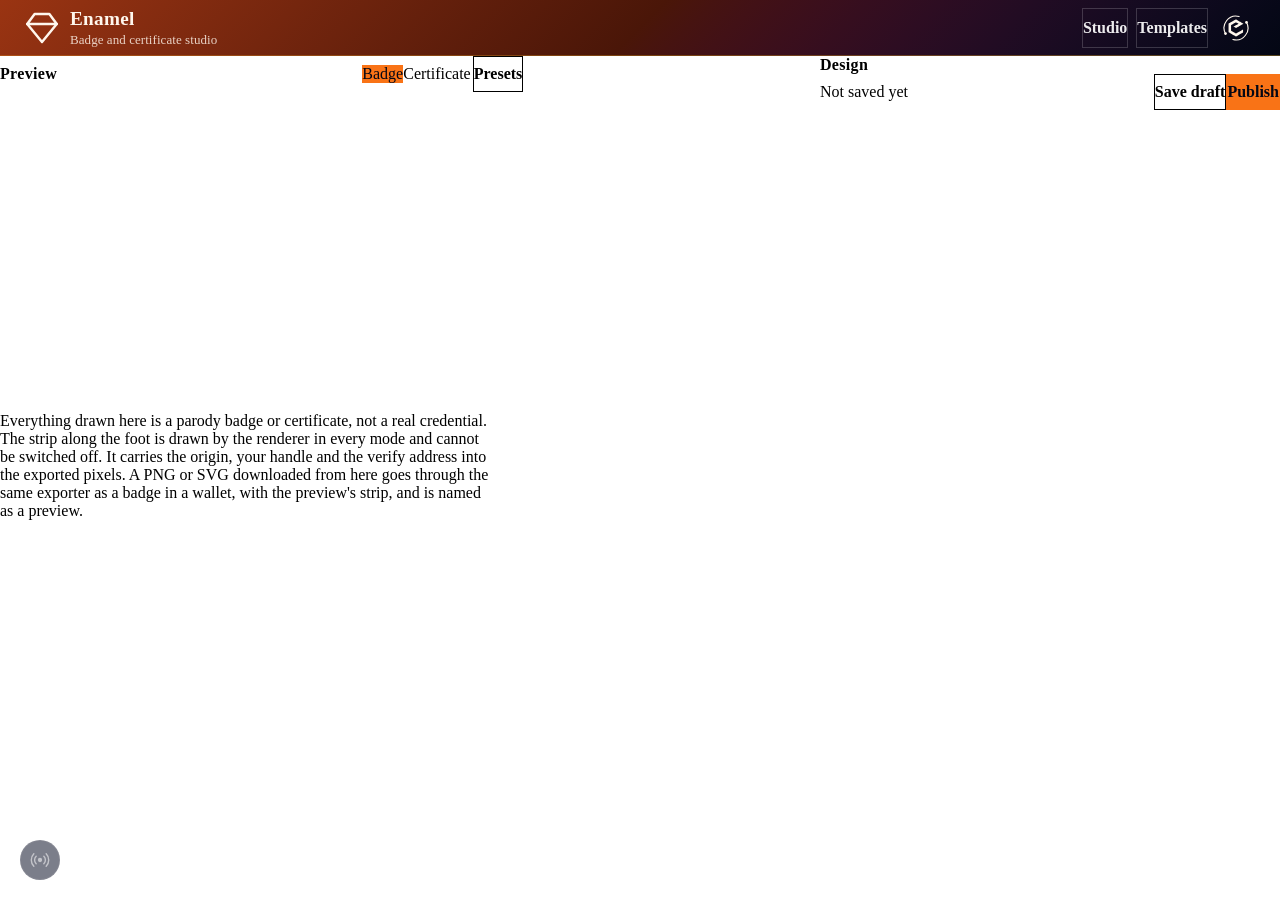
==== index.html @ 54295142 "feat: sign in through the Auth Kit, a public catalogue, PNG and SVG downloads, orientation and form " ====
<!DOCTYPE html>
<html lang="en">
<head>
  <meta charset="UTF-8">
  <meta name="viewport" content="width=device-width, initial-scale=1.0">
  <link rel="icon" type="image/svg+xml" href="/favicon.svg">
  <link rel="icon" type="image/x-icon" href="/favicon.ico" sizes="16x16 32x32 48x48">
  <link rel="apple-touch-icon" sizes="180x180" href="/apple-touch-icon.png">
  <meta name="apple-mobile-web-app-title" content="Enamel">
  <link rel="manifest" href="/site.webmanifest">
  <meta name="neo-mark" content="on">
  <!-- Framed-page guard (CONTRACTS.md C15 A36, which replaced C5.3's buster).
       GitHub Pages sets no response header and a meta CSP cannot carry
       frame-ancestors, so framing cannot be prevented here. This marks the
       document instead. It attempts no navigation, so nothing throws, and
       css/frame.css plus js/frame.js put a notice in place of the page.
       embed.html carries none of this: being framed is its whole purpose. -->
  <script>if (window.top !== window.self) document.documentElement.dataset.framed = 'on';</script>
  <meta http-equiv="Content-Security-Policy" content="default-src 'self'; script-src 'self' 'unsafe-inline' https://esm.sh https://clerk.neorgon.com https://challenges.cloudflare.com https://gc.zgo.at https://static.cloudflareinsights.com; style-src 'self' 'unsafe-inline' https://cdn.neorgon.org https://fonts.googleapis.com; font-src 'self' https://fonts.gstatic.com data:; img-src 'self' data: blob: https: https://*.convex.cloud https://cdn.neorgon.org https://img.clerk.com https://images.credly.com https://neorgon.goatcounter.com; connect-src 'self' https://*.convex.cloud https://clerk.neorgon.com https://accounts.neorgon.com https://challenges.cloudflare.com https://neorgon.goatcounter.com https://cloudflareinsights.com https://fonts.googleapis.com https://fonts.gstatic.com; frame-src 'self' https://challenges.cloudflare.com https://clerk.neorgon.com https://accounts.neorgon.com https://sash.neorgon.com https://enamel.neorgon.com; worker-src 'self' blob:">
  <!-- C8.2. The deployment URL lives in the shipped page, so a mismatch between
       the two sites is a grep rather than a code review. js/convex.js reads it
       and throws on load when it is absent. -->
  <meta name="neo-convex-url" content="https://youthful-oyster-436.convex.cloud">
  <meta name="clerk-publishable-key" content="pk_live_Y2xlcmsubmVvcmdvbi5jb20k">
  <title>Enamel | Badge and certificate studio</title>
  <meta name="description" content="Design a badge or a certificate from a preset, save versions, publish it, and hand it out with claim links that expire">
  <meta property="og:title" content="Enamel: badge and certificate studio">
  <meta property="og:description" content="Design it, version it, publish it, hand it out with a link that expires">
  <meta property="og:type" content="website">
  <meta property="og:url" content="https://enamel.neorgon.com/">
  <meta property="og:site_name" content="Neorgon">
  <meta name="twitter:card" content="summary_large_image">
  <meta name="twitter:title" content="Enamel: badge and certificate studio">
  <meta name="twitter:description" content="Design it, version it, publish it, hand it out with a link that expires">
  <meta name="robots" content="index, follow">
  <link rel="canonical" href="https://enamel.neorgon.com/">
  <meta property="og:locale" content="en_US">
  <meta name="theme-color" content="#040714">
  <meta property="og:image" content="https://enamel.neorgon.com/og-preview.jpg">
  <meta property="og:image:width" content="1200">
  <meta property="og:image:height" content="630">
  <meta property="og:image:alt" content="Enamel">
  <meta name="twitter:image" content="https://enamel.neorgon.com/og-preview.jpg">
  <!-- Fleet design tokens: canonical, do not redeclare locally (PROJECTS.md section 5) -->
  <link rel="stylesheet" href="https://cdn.neorgon.org/v1.0.0/styles/base.css">
  <link rel="stylesheet" href="css/style.css">
  <link rel="stylesheet" href="css/frame.css">
  <link rel="stylesheet" href="css/neorgon-insignia.css">
  <!-- Neorgon Header Kit (vendored; ?header=live swaps CSS to CDN). Keep after style.css, the kit owns the header. -->
  <script>(function(){var m=location.search.match(/[?&]theme=([\w-]+)/)||document.cookie.match(/(?:^|;\s*)neo_theme=([\w-]+)/);if(m&&m[1]!=='default')document.documentElement.dataset.theme=decodeURIComponent(m[1]);})();</script>
  <link rel="stylesheet" href="css/neorgon-header.css">
  <link rel="stylesheet" href="css/neorgon-themes.css">
  <link rel="stylesheet" href="https://cdn.neorgon.org/v1.0.0/header/season.css">
  <script defer src="js/neorgon-header.js"></script>
  <link rel="stylesheet" href="css/neorgon-footer.css">
  <script defer src="js/neorgon-footer.js"></script>
  <!-- Neorgon Auth Kit (vendored; packages/neorgon-ui/sync-auth.sh). Keep after the header and footer kits. -->
  <link rel="stylesheet" href="css/neorgon-auth.css">
  <meta name="beacon-site" content="enamel-site">
  <link rel="stylesheet" href="css/neorgon-beacon.css">
  <script defer src="js/neorgon-beacon.js"></script>
  <meta name="neo-updated" content="updated Sep 2026">
  <script type="application/ld+json">
  {
    "@context": "https://schema.org",
    "@type": "WebApplication",
    "name": "Enamel",
    "description": "A studio for designing parody badges and certificates, versioning them, and issuing them with expiring claim links.",
    "url": "https://enamel.neorgon.com/",
    "applicationCategory": "DesignApplication",
    "operatingSystem": "Any",
    "offers": { "@type": "Offer", "price": "0", "priceCurrency": "USD" },
    "author": { "@type": "Organization", "name": "Neorgon", "url": "https://neorgon.com/" }
  }
  </script>
</head>
<body data-page="studio">

  <a class="skip-link" href="#main">Skip to content</a>

  <header class="header-bar" data-header-mode="app" data-header-skin="ember">
    <div class="header-logo">
      <a href="./" class="header-title-link">
        <img src="https://cdn.neorgon.org/v1.0.0/energon-classic-logo.png" class="header-logo-img" alt="">
        <div class="header-title-wrap">
          <h1>Enamel</h1>
          <div class="header-subtitle">Badge and certificate studio</div>
        </div>
      </a>
    </div>

    <div class="header-right">
      <div class="header-actions">
        <a class="btn btn--ghost btn--sm" href="./" aria-current="page" data-keep-mobile>Studio</a>
        <a class="btn btn--ghost btn--sm" href="templates.html">Templates</a>
      </div>

      <div class="neo-auth" data-neo-auth data-keep-mobile hidden></div>

      <a class="header-home" href="https://neorgon.com/" title="neorgon.com" aria-label="Neorgon home">
        <svg class="nh-hub-icon" viewBox="0 0 24 24" fill="none" xmlns="http://www.w3.org/2000/svg" aria-hidden="true">
          <path d="M12 4.4 18.58 8.2 18.58 15.8 12 19.6 5.42 15.8 5.42 8.2Z" fill="currentColor" stroke="none"/>
          <g class="nh-orbit">
            <path d="M2.47 17.50 A11.0 11.0 0 0 1 14.85 1.37" fill="none" stroke="currentColor" stroke-width="1.05" stroke-linecap="round"/>
            <path d="M21.53 6.50 A11.0 11.0 0 0 1 9.15 22.63" fill="none" stroke="currentColor" stroke-width="1.05" stroke-linecap="round"/>
            <circle cx="21.71" cy="6.84" r="1.25" fill="currentColor"/>
            <circle cx="2.29" cy="17.16" r="1.25" fill="currentColor"/>
          </g>
        </svg>
      </a>
    </div>
  </header>

  <main id="main">
    <div class="studio">

      <section class="studio__stage" aria-labelledby="preview-title">
        <div class="stage-head">
          <h2 class="section__title" id="preview-title">Preview</h2>
          <div class="toolbar">
            <div class="segmented" role="group" aria-label="What to design">
              <button type="button" class="segmented__btn is-on" data-kind="badge" aria-pressed="true">Badge</button>
              <button type="button" class="segmented__btn" data-kind="certificate" aria-pressed="false">Certificate</button>
            </div>
            <button type="button" class="btn btn--secondary btn--sm" id="presetBtn">Presets</button>
            <button type="button" class="btn btn--ghost btn--sm" id="randomBtn" title="A different design, drawn from the catalogue">Randomize</button>
            <button type="button" class="btn btn--ghost btn--sm" id="exportPngBtn" title="The preview as a PNG, provenance strip included">Download PNG</button>
            <button type="button" class="btn btn--ghost btn--sm" id="exportSvgBtn" title="The preview as an SVG with the fonts inlined, provenance strip included">Download SVG</button>
          </div>
        </div>

        <div class="preview-stage" id="previewStage">
          <div class="preview-frame" id="preview"></div>
        </div>

        <!-- Stays on the page as long as the preview does: the drawn provenance
             strip says "parody" in the pixels, this says it in the page. -->
        <p class="preview-parody" id="parodyNote">
          Everything drawn here is a parody badge or certificate, not a real credential.
        </p>

        <p class="preview-note">
          The strip along the foot is drawn by the renderer in every mode and cannot be
          switched off. It carries the origin, your handle and the verify address into
          the exported pixels. A PNG or SVG downloaded from here goes through the same
          exporter as a badge in a wallet, with the preview's strip, and is named as a
          preview.
        </p>

        <div class="warn-list" id="warnings" role="status" aria-live="polite"></div>
      </section>

      <section class="studio__panel" aria-labelledby="editor-title">
        <h2 class="section__title" id="editor-title">Design</h2>

        <div class="save-bar" id="saveBar">
          <div class="save-bar__state" id="saveState" role="status" aria-live="polite">Not saved yet</div>
          <div class="toolbar">
            <button type="button" class="btn btn--ghost btn--sm" id="resetBtn" title="Forget the draft held in this browser and start from the default preset">Start over</button>
            <button type="button" class="btn btn--secondary btn--sm" id="saveDraftBtn">Save draft</button>
            <button type="button" class="btn btn--primary btn--sm" id="publishBtn">Publish</button>
          </div>
          <!-- Shown to a signed-out visitor once the session is known, and named by
               aria-describedby on the two disabled controls above (js/studio.js). -->
          <p class="save-bar__signin" id="signInNotice" hidden>
            <span>Sign in to save this design to Sash and publish it.</span>
            <button type="button" class="btn btn--ghost btn--sm" id="signInBtn">Sign in</button>
          </p>
        </div>

        <div class="notice notice--warn" id="handleNotice" hidden>
          <p>
            Publishing needs a handle: it is the issuing handle printed on every badge you
            make. Pick one on
            <a href="https://sash.neorgon.com/" target="_blank" rel="noopener">sash.neorgon.com</a>,
            then come back.
          </p>
        </div>

        <div class="notice notice--error" id="blockNotice" hidden>
          <h3 id="blockTitle">That name belongs to a real issuer</h3>
          <p id="blockMessage"></p>
          <p class="notice__aside">
            The check reads the name, the description, the criteria and the words drawn on
            the artefact: the arcs, the ribbon and every line of a certificate. Enamel makes
            parody credentials, and a parody that names a real body as the issuer of a
            credential is not a parody any more. Rename it and publish again.
          </p>
        </div>

        <div id="editorRoot" class="editor"></div>
      </section>

    </div>
  </main>

  <div class="modal" id="presetModal" hidden>
    <div class="modal__backdrop" data-modal-close tabindex="-1" aria-hidden="true"></div>
    <div class="modal__dialog modal__dialog--wide" role="dialog" aria-modal="true" aria-labelledby="presetModalTitle" tabindex="-1">
      <header class="modal__header">
        <h2 id="presetModalTitle">Start from a preset</h2>
        <button type="button" class="btn btn--ghost btn--icon" data-modal-close aria-label="Close dialog">
          <svg width="20" height="20" viewBox="0 0 24 24" fill="none" stroke="currentColor" stroke-width="2" aria-hidden="true"><path d="M18 6L6 18M6 6l12 12"/></svg>
        </button>
      </header>
      <div class="modal__body">
        <p class="section__lead">Every one of these is a finished design. Pick the nearest and change the words.</p>
        <div class="preset-grid" id="presetGrid"></div>
      </div>
    </div>
  </div>

  <div class="modal" id="publishModal" hidden>
    <div class="modal__backdrop" data-modal-close tabindex="-1" aria-hidden="true"></div>
    <div class="modal__dialog" role="dialog" aria-modal="true" aria-labelledby="publishModalTitle" tabindex="-1">
      <header class="modal__header">
        <h2 id="publishModalTitle">Publish this version</h2>
        <button type="button" class="btn btn--ghost btn--icon" data-modal-close aria-label="Close dialog">
          <svg width="20" height="20" viewBox="0 0 24 24" fill="none" stroke="currentColor" stroke-width="2" aria-hidden="true"><path d="M18 6L6 18M6 6l12 12"/></svg>
        </button>
      </header>
      <div class="modal__body">
        <p class="section__lead">
          A published version is frozen. Every badge claimed from it keeps the design it
          was issued with, whatever you change afterwards.
        </p>
        <label class="fld">
          <span class="fld__label">What changed</span>
          <textarea class="fld__input fld__area" id="changelogInput" rows="3" maxlength="600" placeholder="First cut"></textarea>
        </label>
        <p class="fld__hint" id="publishHint"></p>
      </div>
      <footer class="modal__footer">
        <button type="button" class="btn btn--ghost" data-modal-close>Cancel</button>
        <button type="button" class="btn btn--primary" id="publishConfirm">Publish</button>
      </footer>
    </div>
  </div>

  <footer class="neo-footer" data-footer-mode="app">
    Parody badges and certificates, drawn in your browser. Templates and versions are stored on Sash.
  </footer>

  <script type="module" src="js/app.js"></script>
</body>
</html>
---- css/style.css ----
/* ── Reset & base ──────────────────────────────────────────── */
*, *::before, *::after { margin: 0; padding: 0; box-sizing: border-box; }

/*
 * ── Design tokens ─────────────────────────────────────────────
 *
 * Canonical tokens (colors, font, type scale, spacing, radii) come from the CDN:
 *   https://cdn.neorgon.org/v1.0.0/styles/base.css   (linked in index.html)
 * Do NOT redeclare them here: a local copy is how the fleet drifted. The block
 * below holds only what base.css does not define, plus the per-site accent.
 *
 * Motion: base.css still ships --ease-snap (bounce) for legacy sites, but it is
 * deprecated for new work (impeccable law: ease-out exponential, no bounce).
 * Use --ease-out below.
 */

:root {
  /* Per-site identity: set to this site's hub card accent (PROJECTS.md section 4) */
  --accent: #f97316;
  /* base.css pairs every --accent with a brighter hover; the pair has to move together */
  --accent-bright: #fb923c;
  --neo-auth-accent: #c2410c; /* Orange-700: the Auth Kit paints white on this, 5.18:1; on the site accent it would be 2.80:1 */
  /* Text on an accent-filled control. White on this orange measures 2.8:1
     and fails AA; the fleet ground measures 7.2:1 on --accent and 8.9:1 on
     --accent-bright (WCAG relative luminance, measured 2026-09-14). */
  --accent-ink: #040714;

  /* Site extras base.css does not define */
  --surface-toast: #1a1730;
  --danger: #e11d48;
  --danger-hover: #f43f5e;
  --ease-out: cubic-bezier(0.22, 1, 0.36, 1);
  --control-height: 44px;
  --control-height-sm: 36px;
  --shadow-card: 0 12px 28px rgba(15, 23, 42, 0.5);
  --shadow-modal: 0 24px 48px rgba(2, 6, 23, 0.58);
  --z-sticky-header: 200;
  --z-modal: 400;
  --z-toast: 500;
}

/* Author display values (e.g. .section/.stack flex) would otherwise defeat the
   hidden attribute, so restore its authority once, globally. */
[hidden] { display: none !important; }

html { height: 100%; }
body {
  font-family: var(--font);
  background: var(--bg);
  min-height: 100%;
  color: var(--text-primary);
  display: flex; flex-direction: column;
}

body.modal-open {
  overflow: hidden;
}

main#main {
  flex: 1;
  display: flex;
  flex-direction: column;
  min-height: 0;
  width: 100%;
}

/* ── Layout ────────────────────────────────────────────────── */
/*
 * GOTCHA: body { display:flex; flex-direction:column } + margin: 0 auto
 * on a child collapses its width, so always pair with width: 100%.
 *
 * GOTCHA: External images (YouTube ggpht, Gravatar, etc.) may block loading
 * when the Referer header points to localhost or an unknown origin. Fix:
 * 1. Add <meta name="referrer" content="no-referrer"> in <head> (global)
 * 2. Or add referrerpolicy="no-referrer" on each <img> tag
 */
.container {
  max-width: 900px;
  width: 100%;
  margin: 0 auto;
  padding: var(--space-6);
  flex: 1;
}

/* ── Side-rail shell (opt-in) ──────────────────────────────────
 * A desktop window is far wider than a comfortable line of text, so a single
 * centred column leaves two large empty gutters and still runs the prose to
 * 100+ characters. This puts the section nav in the left gutter and narrows
 * the reading column, without changing .container for sites that do not use it.
 *
 *   <div class="shell">
 *     <nav class="shell__rail" aria-label="Section"> … </nav>
 *     <div class="shell__main"> … </div>
 *   </div>
 *
 * Below 940px it collapses to one column and the rail becomes a scrollable
 * row, so the same markup works on a phone with no JavaScript involved. From
 * 1240px up, the spare width goes to the right margin only, so the reading
 * column walks onto the page's centre line instead of sitting right of it.
 */
.shell {
  width: 100%;
  max-width: 1240px;
  margin: 0 auto;
  padding: var(--space-6) var(--space-6) 64px;
  display: grid;
  grid-template-columns: minmax(0, 1fr);
  gap: var(--space-6);
  align-content: start;
  flex: 1;
}
/* A 1fr track is minmax(auto, 1fr): a wide child (a board, a table, a long
   code line) sets min-content and stretches the column past the viewport. */
.shell > * { min-width: 0; }

.shell__rail {
  display: flex;
  gap: var(--space-1);
  padding: 4px;
  background: var(--surface-1);
  border: 1px solid var(--border);
  border-radius: var(--radius);
  overflow-x: auto;
  scrollbar-width: none;
}
.shell__rail::-webkit-scrollbar { display: none; }

@media (min-width: 940px) {
  .shell {
    grid-template-columns: 208px minmax(0, 1fr);
    gap: var(--space-8);
    padding: var(--space-8) var(--space-8) 80px;
  }
  .shell__rail {
    position: sticky;
    top: 76px;          /* clears the app-mode header */
    flex-direction: column;
    align-items: stretch;
    gap: 2px;
    padding: var(--space-2);
    overflow: visible;
    align-self: start;
  }
}

/* The rail sits in the left gutter, but with only two tracks it does not stay
   there: the rail plus its gap add to main's left side and nothing balances
   them on the right, so main sits half that distance right of the page's centre
   line (120px at a 208px rail). A column that far off centre reads as a
   misalignment rather than as a nav beside it.
   The correction is to stop splitting the spare width between both margins and
   spend all of it on the right. Main then walks back onto the centre line as the
   window grows, reaching it at 1240 + 208 + 32 = 1480px, and it costs main no
   width at any point on the way: the shell widens, main does not move relative
   to the rail. Below 1240px the shell already fills the viewport, so there is no
   spare width to spend and any correction would come straight out of the
   reading column. That trade is not worth making. */
@media (min-width: 1240px) {
  .shell {
    --shell-nudge: calc(208px + var(--space-8));
    max-width: calc(1240px + var(--shell-nudge));
    padding-right: clamp(
      var(--space-8),
      calc(var(--space-8) + 100vw - 1240px),
      calc(var(--space-8) + var(--shell-nudge))
    );
  }
}

/* Vertical rhythm: use inside .container or nested regions */
.stack {
  display: flex;
  flex-direction: column;
  gap: var(--space-6);
}
.stack--tight { gap: var(--space-4); }
/* Major sections need a real break. At 32px a heading sits almost on top of
   the block above it and the page reads as one undifferentiated column. */
.stack--loose { gap: 56px; }

/* Page section: title row + body (replaces “card everything” for grouping) */
.section {
  display: flex;
  flex-direction: column;
  gap: var(--space-6);
}
.section__header {
  display: flex;
  flex-wrap: wrap;
  align-items: flex-end;
  justify-content: space-between;
  gap: var(--space-4);
}
.section__titles {
  display: flex;
  flex-direction: column;
  gap: var(--space-1);
  min-width: 0;
}
.section__title {
  font-size: var(--text-xl);
  font-weight: 600;
  letter-spacing: 0.02em;
  color: var(--text-primary);
}
.section__lead {
  font-size: var(--text-sm);
  color: var(--text-muted);
  line-height: 1.6;
  max-width: 64ch;   /* 65-75 characters is the readable measure */
}
.section__lead code {
  font-family: ui-monospace, SFMono-Regular, Menlo, Monaco, Consolas, "Liberation Mono", monospace;
  font-size: 0.92em;
  color: var(--text-secondary);
}
.stack > .card { margin-bottom: 0; }
.toolbar {
  display: flex;
  flex-wrap: wrap;
  align-items: center;
  gap: var(--space-2);
}

/* ── Header ────────────────────────────────────────────────────
 * Owned by the Neorgon Header Kit (css/neorgon-header.css, canonical
 * source: packages/neorgon-ui/header/). Do NOT style .header-bar,
 * .header-logo*, .header-title-link, .header-subtitle, .header-right,
 * .header-actions, or .header-home here. Sign-in is the Neorgon Auth Kit
 * (css/neorgon-auth.css): never style .neo-auth or .auth-* here either.
 */
nav {
  display: flex;
  align-items: center;
  gap: var(--space-2);
}

/* ── Buttons (canonical) ─────────────────────────────────────
 * Use .btn + a variant. Alias: .nav-link = toolbar ghost.
 */
.btn {
  display: inline-flex;
  align-items: center;
  justify-content: center;
  gap: var(--space-2);
  min-height: var(--control-height);
  padding: 0 var(--space-4);
  border-radius: var(--radius-sm);
  font-family: inherit;
  font-size: var(--text-sm);
  font-weight: 600;
  line-height: 1.2;
  text-decoration: none;
  cursor: pointer;
  border: 1px solid transparent;
  background: transparent;
  color: var(--text-primary);
  transition:
    background-color var(--dur),
    color var(--dur),
    border-color var(--dur),
    box-shadow var(--dur),
    transform var(--dur-fast);
  -webkit-tap-highlight-color: transparent;
}
.btn:disabled,
.btn[aria-disabled="true"] {
  opacity: 0.45;
  cursor: not-allowed;
  pointer-events: none;
}
.btn--sm {
  min-height: var(--control-height-sm);
  padding: 0 var(--space-3);
  font-size: var(--text-xs);
}
.btn--block { width: 100%; }
.btn--icon {
  min-width: var(--control-height);
  padding: 0;
}
.btn--primary {
  background: var(--accent);
  color: var(--accent-ink);
  border-color: transparent;
}
.btn--primary:hover { background: var(--accent-bright); }
.btn--secondary {
  background: var(--surface-2);
  color: var(--text-primary);
  border-color: var(--border-strong);
}
.btn--secondary:hover {
  background: rgba(255, 255, 255, 0.1);
}
.btn--ghost {
  background: transparent;
  color: rgba(255,255,255,0.92);
  border-color: rgba(255,255,255,0.18);
}
.btn--ghost:hover {
  background: rgba(255,255,255,0.1);
  color: #fff;
}
.btn--danger {
  background: var(--danger);
  color: #fff;
  border-color: transparent;
}
.btn--danger:hover { background: var(--danger-hover); }

/* Toolbar ghost (header nav): same as .btn.btn--ghost.btn--sm */
.nav-link {
  display: inline-flex;
  align-items: center;
  justify-content: center;
  min-height: var(--control-height);
  padding: 0 var(--space-3);
  border: 1px solid rgba(255,255,255,0.18);
  border-radius: var(--radius-sm);
  background: transparent;
  color: rgba(255,255,255,0.92);
  cursor: pointer;
  font-family: inherit;
  font-size: var(--text-sm);
  font-weight: 600;
  transition: background-color var(--dur), color var(--dur), border-color var(--dur);
}
.nav-link:hover {
  background: rgba(255,255,255,0.1);
  color: #fff;
}

/* ── Modal (blocking overlay) ──────────────────────────────── */
.modal[hidden] {
  display: none !important;
}
.modal {
  position: fixed;
  inset: 0;
  z-index: var(--z-modal);
  display: flex;
  align-items: center;
  justify-content: center;
  padding: var(--space-4);
}
.modal__backdrop {
  position: absolute;
  inset: 0;
  background: rgba(2, 4, 12, 0.85);
  -webkit-backdrop-filter: blur(10px); /* Safari still needs the prefix */
  backdrop-filter: blur(10px);
}
.modal__dialog {
  position: relative;
  z-index: 1;
  display: flex;
  flex-direction: column;
  width: min(100%, 520px);
  max-height: min(90vh, 680px);
  overflow: hidden;
  background: var(--surface-1);
  border: 1px solid var(--border-strong);
  border-radius: var(--radius-lg);
  box-shadow: var(--shadow-modal);
}
/* For modals holding option grids or editors: narrow dialogs cramp them */
.modal__dialog--wide {
  width: min(100%, 760px);
}
.modal__header {
  display: flex;
  align-items: center;
  justify-content: space-between;
  gap: var(--space-4);
  padding: var(--space-4) var(--space-6);
  border-bottom: 1px solid var(--border-subtle);
}
.modal__header h2 {
  font-size: var(--text-lg);
  font-weight: 600;
  color: var(--text-primary);
}
.modal__body {
  padding: var(--space-6);
  overflow: auto;
  font-size: var(--text-sm);
  color: var(--text-secondary);
  line-height: 1.55;
}
.modal__body code {
  font-family: ui-monospace, SFMono-Regular, Menlo, Monaco, Consolas, "Liberation Mono", monospace;
  font-size: 0.9em;
  color: var(--text-primary);
}
.modal__footer {
  display: flex;
  flex-wrap: wrap;
  justify-content: flex-end;
  gap: var(--space-2);
  padding: var(--space-4) var(--space-6);
  border-top: 1px solid var(--border-subtle);
}

/* ── Card ──────────────────────────────────────────────────── */
/*
 * GOTCHA: backdrop-filter creates a stacking context, so dropdowns inside
 * a card can be clipped by a later card's stacking context. Fix by adding
 * position: relative; z-index: 10 to the card that owns the open dropdown.
 *
 * Default: static surface (no hover lift, avoids generic “dashboard demo”).
 * Use .card--interactive for raised hover + entrance motion.
 *
 * GOTCHA: a <button> or <a> used AS a card does not inherit body text color,
 * buttons default to canvas text (near-black), rendering invisible on the dark
 * bg. When a card is an interactive element, set color: var(--text-primary)
 * and font-family: var(--font) explicitly on it.
 */
.card {
  background: var(--surface-1);
  border: 1px solid var(--border);
  border-radius: var(--radius-lg);
  padding: var(--space-6);
  margin-bottom: var(--space-6);
  backdrop-filter: blur(10px);
  transition: border-color var(--dur), box-shadow var(--dur);
}
.card:hover {
  border-color: var(--border-strong);
  box-shadow: 0 8px 20px rgba(15, 23, 42, 0.45);
}
.card--interactive {
  transition:
    transform var(--dur) ease-out,
    box-shadow var(--dur) ease-out,
    border-color var(--dur);
  animation: fadeIn 0.35s ease-out both;
}
.card--interactive:hover {
  transform: translateY(-3px);
  box-shadow: var(--shadow-card);
  border-color: var(--border-strong);
}
.card--enter {
  animation: fadeIn 0.35s ease-out both;
}
.card--flat:hover {
  box-shadow: none;
}
/* Card with an action row, in an equal-height grid: pin the toolbar to the
   bottom so buttons align across cards whose text wraps differently. */
.card--actions {
  display: flex;
  flex-direction: column;
}
.card--actions > .toolbar:last-child {
  margin-top: auto;
}

/* ── Button press feedback ─────────────────────────────────── */
button:active,
.btn:active,
.nav-link:active {
  transform: scale(0.98);
  transition-duration: var(--dur-fast);
}

@keyframes fadeIn {
  from { opacity: 0; transform: translateY(6px); }
  to   { opacity: 1; transform: translateY(0); }
}

/* ── Skeleton loading ──────────────────────────────────────── */
@keyframes shimmer { to { background-position: -200% 0; } }
.skeleton {
  background: linear-gradient(90deg, var(--surface-1) 25%, var(--surface-2) 50%, var(--surface-1) 75%);
  background-size: 200% 100%;
  animation: shimmer 1.5s ease-in-out infinite;
  border-radius: var(--radius);
}

/* ── Toast ─────────────────────────────────────────────────── */
.toast {
  position: fixed;
  bottom: var(--space-6);
  right: var(--space-6);
  z-index: var(--z-toast);
  max-width: min(360px, calc(100vw - var(--space-8)));
  background: var(--surface-toast);
  border: 1px solid var(--border);
  border-radius: var(--radius);
  padding: var(--space-3) var(--space-4);
  font-size: var(--text-sm);
  color: var(--text-primary);
  box-shadow: var(--shadow-card);
  pointer-events: none;
  transform: translateY(8px);
  opacity: 0;
  transition: opacity 0.2s ease-out, transform 0.2s ease-out;
}
.toast.visible {
  opacity: 1;
  transform: translateY(0);
}

/* ── Footer ────────────────────────────────────────────────────
   Owned by the Neorgon Footer Kit (css/neorgon-footer.css).
   Don't add .neo-footer rules here. Edit packages/neorgon-ui/footer/
   and re-run sync-footer.sh.

   The one sanctioned form is a token override (footer README, "Per-site
   override"). The kit's app mode pads its shell with --space-6 and reserves
   no inline room for the two fixed 40px controls the fleet pins at the
   bottom corners, the beacon at left:20px and back-to-top at right:20px, so
   on this site the note started under the beacon and the meta bar ended
   under the arrow. Until the kit reads an inline token of its own, the
   token the shell reads is widened on the footer alone: offset 20 + control
   40 + 12 of air. Below 701px the kit switches to --space-4 and the bar
   wraps under the note, where nothing overlaps. */
@media (min-width: 701px) {
  .neo-footer[data-footer-mode="app"] { --space-6: 72px; }
}
/* Below 701px the kit reads --space-4 for the same inline padding, and the two
   fixed controls still sit at the corners, so the same 72px applies there;
   --space-4 is read once in footer.css, for this padding only. */
@media (max-width: 700px) {
  .neo-footer[data-footer-mode="app"] { --space-4: 72px; }
}

/* ── Focus styles ──────────────────────────────────────────── */
:focus-visible {
  outline: 2px solid var(--accent-bright);
  outline-offset: 2px;
}

/* ── Skip link ─────────────────────────────────────────────── */
.skip-link {
  position: absolute;
  top: -100%;
  left: var(--space-4);
  z-index: 1000;
  padding: var(--space-2) var(--space-4);
  background: var(--accent-bright);
  color: #000;
  font-weight: 600;
  font-size: var(--text-sm);
  border-radius: 0 0 var(--radius-sm) var(--radius-sm);
  text-decoration: none;
  transition: top var(--dur);
}
.skip-link:focus { top: 0; }

/* ── Reduced motion ────────────────────────────────────────── */
@media (prefers-reduced-motion: reduce) {
  *, *::before, *::after {
    animation-duration: 0.01ms !important;
    animation-iteration-count: 1 !important;
    transition-duration: 0.01ms !important;
  }
  .card--interactive:hover { transform: none; }
}

/* ── Responsive ────────────────────────────────────────────── */
@media (max-width: 600px) {
  .container { padding: var(--space-4); }
  .toast {
    left: var(--space-4);
    right: var(--space-4);
    max-width: none;
  }
}

/* ══════════════════════════════════════════════════════════════
   Enamel: the studio
   Tokens come from the CDN base.css. Nothing below declares a colour, a space
   or a radius of its own beyond the two identity values at the top of this
   file, and nothing below touches the header or footer kit.
   ══════════════════════════════════════════════════════════════ */

/* ── Studio layout ─────────────────────────────────────────── */

.studio {
  display: grid;
  gap: var(--space-6);
  padding: var(--space-6) var(--space-4);
  width: min(1400px, 100%);
  margin: 0 auto;
  align-items: start;
}

@media (min-width: 1000px) {
  .studio { grid-template-columns: minmax(0, 1fr) minmax(380px, 460px); }
  .studio__stage { position: sticky; top: 72px; }
}

.stage-head {
  display: flex;
  flex-wrap: wrap;
  gap: var(--space-3);
  align-items: center;
  justify-content: space-between;
  margin-bottom: var(--space-4);
}

.preview-stage {
  display: grid;
  place-items: center;
  padding: var(--space-6);
  background: var(--surface-1);
  border: 1px solid var(--border-subtle);
  border-radius: var(--radius-lg);
  min-height: 320px;
}

.preview-frame { width: 100%; display: grid; place-items: center; }
.preview-svg { width: 100%; max-width: 520px; height: auto; display: block; }

.preview-parody {
  color: var(--text-secondary);
  font-size: var(--text-sm);
  margin: var(--space-3) 0 0;
  max-width: 62ch;
}

.preview-note {
  color: var(--text-muted);
  font-size: var(--text-sm);
  margin: var(--space-3) 0 0;
  max-width: 62ch;
}

/* ── Warnings ──────────────────────────────────────────────── */

.warn-list { display: flex; flex-direction: column; gap: var(--space-2); margin-top: var(--space-4); }

.warn {
  display: flex;
  gap: var(--space-3);
  align-items: flex-start;
  padding: var(--space-3) var(--space-4);
  border: 1px solid var(--border);
  border-left-width: 3px;
  border-radius: var(--radius);
  background: var(--surface-1);
  font-size: var(--text-sm);
}

.warn p { margin: var(--space-1) 0 0; color: var(--text-secondary); }
.warn--error { border-left-color: var(--danger); }
.warn--warn { border-left-color: var(--accent); }
.warn--note { border-left-color: var(--border-strong); }

.warn__tag {
  flex: none;
  font-size: var(--text-xs);
  text-transform: uppercase;
  letter-spacing: .08em;
  color: var(--text-muted);
  padding-top: 2px;
  min-width: 5.5em;
}

/* ── Save bar and notices ──────────────────────────────────── */

.save-bar {
  display: flex;
  flex-wrap: wrap;
  gap: var(--space-3);
  align-items: center;
  justify-content: space-between;
  padding: var(--space-3) var(--space-4);
  background: var(--surface-2);
  border: 1px solid var(--border-subtle);
  border-radius: var(--radius);
  margin-bottom: var(--space-4);
}

.save-bar__state { font-size: var(--text-sm); color: var(--text-secondary); }

/* Signed out: one sentence and the control that opens the Auth Kit's dialog,
   on its own line under the two disabled buttons. The explicit [hidden] rule
   is needed because display:flex would otherwise beat the UA's hidden. */
.save-bar__signin {
  flex-basis: 100%;
  display: flex;
  flex-wrap: wrap;
  align-items: center;
  gap: var(--space-3);
  margin: 0;
  padding-top: var(--space-3);
  border-top: 1px solid var(--border-subtle);
  font-size: var(--text-sm);
  color: var(--text-secondary);
}
.save-bar__signin[hidden] { display: none; }

.notice {
  padding: var(--space-4);
  border: 1px solid var(--border);
  border-left: 3px solid var(--border-strong);
  border-radius: var(--radius);
  background: var(--surface-1);
  margin-bottom: var(--space-4);
  font-size: var(--text-sm);
}

.notice p { margin: 0 0 var(--space-2); color: var(--text-secondary); }
.notice p:last-child { margin-bottom: 0; }
.notice h3 { font-size: var(--text-base); margin: 0 0 var(--space-2); }
.notice--warn { border-left-color: var(--accent); }
.notice--error { border-left-color: var(--danger); }
.notice__aside { color: var(--text-muted) !important; }
.notice a { color: inherit; text-decoration: underline; text-underline-offset: 2px; } /* the browser default blue measured 2.04:1 on the notice ground */

/* ── The editor form ───────────────────────────────────────── */

.editor { display: flex; flex-direction: column; gap: var(--space-3); }

.editor__group {
  border: 1px solid var(--border-subtle);
  border-radius: var(--radius);
  background: var(--surface-1);
}

.editor__summary {
  cursor: pointer;
  padding: var(--space-3) var(--space-4);
  font-weight: 600;
  list-style: none;
}

.editor__summary::-webkit-details-marker { display: none; }
.editor__summary::before { content: '▸ '; color: var(--text-muted); }
.editor__group[open] > .editor__summary::before { content: '▾ '; }

.editor__body {
  display: flex;
  flex-direction: column;
  gap: var(--space-3);
  padding: 0 var(--space-4) var(--space-4);
}

/* Scoped to <details> on purpose: `.editor__group:not([open])` also matched the
   plain <div> that holds the font pairing, because a div can never carry `open`,
   and hid a control that is meant to be on the page at all times. */
details.editor__group:not([open]) > .editor__body { display: none; }

/* ── Fields ────────────────────────────────────────────────── */

.fld { display: flex; flex-direction: column; gap: var(--space-1); }
.fld--inline { flex-direction: row; align-items: center; gap: var(--space-2); }
.fld--wide { grid-column: 1 / -1; }

.fld__label {
  font-size: var(--text-xs);
  text-transform: uppercase;
  letter-spacing: .06em;
  color: var(--text-muted);
  display: flex;
  justify-content: space-between;
  gap: var(--space-2);
}

.fld__out { color: var(--text-secondary); text-transform: none; letter-spacing: 0; }

.fld__input {
  width: 100%;
  min-height: var(--control-height-sm);
  padding: 0 var(--space-3);
  background: var(--bg);
  border: 1px solid var(--border);
  border-radius: var(--radius-sm);
  color: var(--text-primary);
  font: inherit;
  font-size: var(--text-sm);
}

/* The page rule's 2px ring, kept: a 1px border colour change on its own is
   not the focus area WCAG 2.4.13 asks for. */
.fld__input:focus-visible { border-color: var(--accent); outline: 2px solid var(--accent-bright); outline-offset: 1px; }
.fld__input--mini { min-width: 0; }
textarea.fld__input, .fld__area { padding: var(--space-2) var(--space-3); resize: vertical; line-height: 1.5; }

.fld__hint { font-size: var(--text-xs); color: var(--text-muted); line-height: 1.5; }

.fld__note {
  font-size: var(--text-xs);
  color: var(--text-muted);
  line-height: 1.6;
  margin: 0;
  padding: var(--space-2) var(--space-3);
  border-left: 2px solid var(--border);
}

.fld__range { width: 100%; accent-color: var(--accent); }
.fld--check { flex-direction: row; align-items: center; gap: var(--space-2); font-size: var(--text-sm); }
.fld--check input { accent-color: var(--accent); width: 16px; height: 16px; }

.fld__swatchwrap { display: flex; align-items: center; gap: var(--space-2); }
.fld__color {
  width: 44px;
  height: var(--control-height-sm);
  padding: 2px;
  background: var(--bg);
  border: 1px solid var(--border);
  border-radius: var(--radius-sm);
  cursor: pointer;
}
.fld__hex { font-size: var(--text-xs); color: var(--text-muted); }

.repeat { display: flex; flex-direction: column; gap: var(--space-2); }
.repeat__row {
  display: grid;
  grid-template-columns: 1.4fr .8fr .8fr auto auto;
  gap: var(--space-2);
  align-items: center;
}

.certtext { display: flex; flex-direction: column; gap: var(--space-2); }
.certtext__row { display: grid; grid-template-columns: 1.4fr .7fr auto; gap: var(--space-2); }

.art__thumb {
  width: 96px;
  height: 96px;
  object-fit: contain;
  background: var(--surface-2);
  border-radius: var(--radius-sm);
  border: 1px solid var(--border-subtle);
}

/* ── Segmented control ─────────────────────────────────────── */

.segmented {
  display: inline-flex;
  background: var(--surface-2);
  border: 1px solid var(--border-subtle);
  border-radius: var(--radius);
  padding: 2px;
}

.segmented__btn {
  border: 0;
  background: transparent;
  color: var(--text-secondary);
  font: inherit;
  font-size: var(--text-sm);
  padding: var(--space-2) var(--space-4);
  border-radius: var(--radius-sm);
  cursor: pointer;
}

.segmented__btn.is-on { background: var(--accent); color: var(--accent-ink); }

/* ── Presets ───────────────────────────────────────────────── */

.preset-grid {
  display: grid;
  grid-template-columns: repeat(auto-fill, minmax(180px, 1fr));
  gap: var(--space-4);
  margin-top: var(--space-4);
}

.preset {
  display: flex;
  flex-direction: column;
  gap: var(--space-2);
  align-items: center;
  text-align: center;
  padding: var(--space-3);
  background: var(--surface-1);
  border: 1px solid var(--border-subtle);
  border-radius: var(--radius);
  color: inherit;
  font: inherit;
  cursor: pointer;
}

.preset:hover { border-color: var(--border-strong); }
.preset.is-on { border-color: var(--accent); }
.preset__name { font-weight: 600; font-size: var(--text-sm); }
.preset__note { font-size: var(--text-xs); color: var(--text-muted); line-height: 1.5; }

.thumb { width: var(--thumb-size, 132px); display: grid; place-items: center; }
.thumb svg { width: 100%; height: auto; display: block; }
.thumb--broken { font-size: var(--text-xs); color: var(--text-muted); }

/* ── Lists: templates, versions, links ─────────────────────── */

.empty {
  padding: var(--space-6);
  border: 1px dashed var(--border);
  border-radius: var(--radius);
  text-align: center;
  color: var(--text-muted);
}

.empty p { margin: var(--space-2) 0 0; font-size: var(--text-sm); }

.pill {
  display: inline-block;
  font-size: var(--text-xs);
  padding: 2px var(--space-2);
  border-radius: 999px;
  background: var(--surface-2);
  border: 1px solid var(--border-subtle);
  color: var(--text-secondary);
}

.pill--good { border-color: var(--accent); color: var(--accent); }
.pill--muted { color: var(--text-muted); }
.pill--bad { border-color: var(--danger); color: var(--danger); }

.template__head { display: flex; flex-wrap: wrap; gap: var(--space-3); justify-content: space-between; align-items: flex-start; }
.template__name { font-size: var(--text-lg); margin: 0 0 var(--space-2); }
.template__meta { display: flex; flex-wrap: wrap; gap: var(--space-2); align-items: center; margin: 0; }
.template__id code { font-size: var(--text-xs); color: var(--text-muted); }
.template__when { font-size: var(--text-xs); color: var(--text-muted); margin: 0; }
.template__desc { font-size: var(--text-sm); color: var(--text-secondary); margin: var(--space-3) 0 0; }

.versions { list-style: none; margin: var(--space-3) 0 0; padding: 0; display: flex; flex-direction: column; gap: var(--space-2); }
.versions__row { display: grid; grid-template-columns: auto 1fr auto; gap: var(--space-3); align-items: baseline; font-size: var(--text-sm); }
.versions__n { font-weight: 600; color: var(--accent); }
.versions__log { color: var(--text-secondary); }
.versions__when { color: var(--text-muted); font-size: var(--text-xs); }

.link__head { display: flex; flex-wrap: wrap; gap: var(--space-3); align-items: center; justify-content: space-between; }
.link__url { font-size: var(--text-sm); word-break: break-all; color: var(--text-primary); }
.link__meta { font-size: var(--text-xs); color: var(--text-muted); margin: var(--space-2) 0 0; }
.link__claimants { margin-top: var(--space-3); }

.claimants { list-style: none; margin: 0; padding: 0; display: flex; flex-direction: column; gap: var(--space-2); }
.claimants li { display: flex; flex-wrap: wrap; gap: var(--space-3); font-size: var(--text-sm); align-items: baseline; }
.claimants code { font-size: var(--text-xs); color: var(--text-muted); }

.mint-grid {
  display: grid;
  grid-template-columns: repeat(auto-fit, minmax(200px, 1fr));
  gap: var(--space-4);
  margin-bottom: var(--space-4);
}

/* ── Public catalogue (templates.html) ─────────────────────── */

.catalogue {
  display: grid;
  grid-template-columns: repeat(auto-fill, minmax(240px, 1fr));
  gap: var(--space-4);
}

.catalogue__card { display: flex; flex-direction: column; gap: var(--space-3); }
.catalogue__thumb { display: grid; place-items: center; min-height: 150px; }
.catalogue__thumb .thumb { max-width: 100%; }
.catalogue__body { display: flex; flex-direction: column; gap: var(--space-2); flex: 1; }
.catalogue__body .toolbar { margin-top: auto; }
---- css/frame.css ----
/* ── The framed-page notice ──────────────────────────────────────────────────
 *
 * CONTRACTS.md C15 A36. Framing cannot be prevented on GitHub Pages, so every
 * page except embed.html detects it and shows this instead of itself.
 *
 * The inline guard in the head sets `data-framed` before first paint, which is
 * why there is no flash of the real page. js/frame.js appends `.frame-notice`
 * a moment later, once modules run.
 *
 * Tokens come from the CDN base.css. The only local knob is --accent, which
 * each site sets in its own stylesheet.
 */

/* Out of view, out of the tab order and out of the accessibility tree, rather
   than merely covered up: a control nobody can see is still a control if it
   can be reached with a keyboard. */
html[data-framed="on"] body > *:not(.frame-notice) { display: none !important; }

.frame-notice {
  position: fixed;
  inset: 0;
  z-index: 999;
  display: grid;
  place-items: center;
  overflow: auto;
  padding: var(--space-6);
  background: var(--bg);
  color: var(--text-primary);
  font-family: var(--font);
  text-align: center;
}

.frame-notice-card {
  display: grid;
  justify-items: center;
  gap: var(--space-4);
  max-width: 46ch;
}

.frame-notice h1 {
  margin: 0;
  font-size: var(--text-xl);
  font-weight: 600;
  line-height: 1.3;
}

.frame-notice p {
  margin: 0;
  color: var(--text-secondary);
  font-size: var(--text-sm);
  line-height: 1.6;
}

.frame-notice-link {
  display: inline-block;
  padding: 12px 22px;
  border-radius: var(--radius);
  background: var(--accent);
  color: #fff;
  font-size: var(--text-sm);
  font-weight: 600;
  text-decoration: none;
}

.frame-notice-link:hover { filter: brightness(1.12); }

.frame-notice-link:focus-visible {
  outline: 2px solid var(--text-primary);
  outline-offset: 3px;
}

.frame-notice-host {
  font-family: ui-monospace, SFMono-Regular, Menlo, Consolas, monospace;
  font-size: var(--text-xs);
  color: var(--text-muted);
  word-break: break-all;
}
---- css/neorgon-insignia.css ----
/* ══════════════════════════════════════════════════════════════
   Insignia Kit
   Canonical source: packages/neorgon-ui/insignia/insignia.css
   Vendored per site as <site>/css/neorgon-insignia.css by sync-insignia.sh.
   Never edit the vendored copy: fix this file and re-run the script.

   Tokens come from the CDN base.css every site already links. Nothing here
   declares a colour, a radius, a space or a font token of its own, and the only
   local identity knob a site sets is --accent. The one kit-owned variable is
   --ins-card-size, which the grid sets per call so one stylesheet serves the
   180px wallet, the 140px embed and the 96px picker.
   ══════════════════════════════════════════════════════════════ */

.ins-wall {
  display: flex;
  flex-direction: column;
  gap: var(--space-6);
}

.ins-wall-title {
  font-size: var(--text-sm);
  letter-spacing: 0.08em;
  text-transform: uppercase;
  color: var(--text-muted);
  margin-bottom: var(--space-3);
}

.ins-grid {
  --ins-card-size: 180px;
  display: grid;
  grid-template-columns: repeat(auto-fill, minmax(var(--ins-card-size), 1fr));
  gap: var(--space-4);
  align-items: start;
}

.ins-card {
  display: flex;
  flex-direction: column;
  gap: var(--space-2);
  padding: var(--space-3);
  background: var(--surface-1);
  border: 1px solid var(--border-subtle);
  border-radius: var(--radius);
  min-width: 0;
}

.ins-card--import {
  background: var(--surface-2);
  border-style: dashed;
}

.ins-card--muted { opacity: 0.62; }

/* A42.1: the placeholder for a row the renderer refused. Dashed and accented so
   it reads as something missing rather than as a style of badge, and at full
   opacity, because a card that says it could not be displayed is the one thing
   on the wall that must not be easy to miss. */
.ins-card--broken {
  background: var(--surface-2);
  border-style: dashed;
  border-color: var(--accent);
}

.ins-card--broken .ins-card-art {
  background: var(--surface-1);
}

.ins-card-art {
  display: grid;
  aspect-ratio: 1 / 1;
  border-radius: var(--radius-sm);
  overflow: hidden;
  text-decoration: none;
  place-items: center;
}

.ins-card-art svg,
.ins-card-provider-art {
  width: 100%;
  height: auto;
  max-width: var(--ins-card-size);
  display: block;
}

.ins-card-noart {
  font-size: var(--text-xs);
  color: var(--text-muted);
  text-transform: uppercase;
  letter-spacing: 0.06em;
}

.ins-card-body {
  display: flex;
  flex-direction: column;
  gap: var(--space-1);
  min-width: 0;
}

.ins-card-name {
  font-size: var(--text-base);
  line-height: 1.25;
  color: var(--text-primary);
  overflow-wrap: anywhere;
}

.ins-card-meta {
  display: flex;
  gap: var(--space-2);
  align-items: baseline;
  font-size: var(--text-sm);
  color: var(--text-secondary);
  min-width: 0;
}

.ins-card-issuer {
  overflow: hidden;
  text-overflow: ellipsis;
  white-space: nowrap;
}

.ins-card-count {
  flex: none;
  padding: 0 var(--space-2);
  border-radius: var(--radius-sm);
  background: var(--accent);
  color: var(--bg);
  font-size: var(--text-xs);
}

.ins-card-dates {
  font-size: var(--text-xs);
  color: var(--text-muted);
}

.ins-card-tags {
  display: flex;
  flex-wrap: wrap;
  gap: var(--space-1);
}

.ins-tag {
  font-size: var(--text-xs);
  padding: 0 var(--space-2);
  border: 1px solid var(--border);
  border-radius: var(--radius-sm);
  color: var(--text-secondary);
}

.ins-tag--warn {
  border-color: var(--accent);
  color: var(--accent);
}

/* The link only moves; a card that is not a link must not pretend to be one. */
a.ins-card-art:hover svg,
a.ins-card-art:hover .ins-card-provider-art {
  transform: translateY(-2px);
}

a.ins-card-art svg,
a.ins-card-art .ins-card-provider-art {
  transition: transform var(--dur-fast) ease-out;
}

@media (prefers-reduced-motion: reduce) {
  a.ins-card-art svg,
  a.ins-card-art .ins-card-provider-art { transition: none; }
  a.ins-card-art:hover svg,
  a.ins-card-art:hover .ins-card-provider-art { transform: none; }
}

/* ── print to PDF (C6.4) ─────────────────────────────────────
   The @page rule and the millimetre size are injected per print by
   export.js, because they depend on the certificate's orientation. Both the
   prefixed and unprefixed print-color-adjust ship: the default is `economy`,
   which lets a printer strip a dark background. Foreground fills are not
   affected, which is why the certificate goes in as inline SVG rather than as
   a CSS background.
   ─────────────────────────────────────────────────────────── */

#print-root { display: none; }

@media print {
  body > *:not(#print-root) { display: none; }

  #print-root {
    display: block;
    print-color-adjust: exact;
    -webkit-print-color-adjust: exact;
  }

  #print-root svg { display: block; }
}
---- css/neorgon-header.css ----
/* ══════════════════════════════════════════════════════════════
   Neorgon Header Kit — header.css
   Canonical source: packages/neorgon-ui/header/
   Vendored per site as css/neorgon-header.css — do not edit copies.
   Live CDN: https://cdn.neorgon.org/v1.0.0/header/header.css
   ══════════════════════════════════════════════════════════════ */

:root {
  /* Geometry */
  --header-h: 68px;
  --header-h-app: 56px;
  --header-control-h: 40px; /* every header control (buttons, ⋯, palette, home) shares this height */
  /* Logo height. A token, not a literal, so a site can make the mark carry more
     weight without forking the kit. Default 36px = the historical value, so
     nothing changes for a site that never sets it. The bar is 68px with no
     vertical padding, so ~52px is the practical ceiling before the mark starts
     to look wedged against the edges. */
  --header-logo-h: 36px;
  --header-logo-h-mobile: 28px;

  /* Palette — themes override these (see themes.css) */
  --header-bg-start: #B015B0;
  --header-bg-mid: #3D0080;
  --header-bg-end: #040714;
  /* Kept here for anything that references the composed gradient, but the
     authoritative copy is re-declared on .header-bar below — see the note
     there before changing either. */
  --header-bg: linear-gradient(in oklch 135deg, var(--header-bg-start) 0%, var(--header-bg-mid) 50%, var(--header-bg-end) 100%);
  --header-glass: rgba(0, 9, 18, .35);
  --header-text: #f9f9f9;
  --header-text-dim: rgba(255, 255, 255, .72);
  --header-border: rgba(255, 255, 255, .07);
  --header-border-strong: rgba(255, 255, 255, .22);
  --header-accent: #e879f9;
  --header-menu-bg: #10142a;
  --header-menu-hover: rgba(255, 255, 255, .08);

  /* Focus ring — near-white with a whisper of the brand hue so it never
     reads as a stray browser default. 5.77:1 (bright end) to 17.98:1
     (dark end) against the bar, 16.54:1 on the menu. Themes may override. */
  --header-focus: oklch(0.97 0.02 320);
  --header-focus-w: 2px;

  /* Icon sizing. Two tokens: a filled glyph reads heavier than a stroked
     one in the same box, so the solid home icon is set smaller to match
     optically. */
  --header-icon: 22px;        /* stroked glyphs (palette) */
  --header-icon-solid: 20px;  /* filled glyphs (home) */

  /* ease-out-quart: fast start, long settle, no overshoot. */
  --header-ease: cubic-bezier(.22, 1, .36, 1);
  --header-ease-in: cubic-bezier(.55, 0, 1, .45);
}

/* Colour judgements about the DEFAULT gradient specifically. Scoped to
   html:not([data-theme]) because themes.css sets these per theme at the
   same specificity as :root — a :root override here would silently
   overwrite all five palettes. Every consumer below pairs them with a
   var() fallback to the theme's own token. */
html:not([data-theme]) {
  /* --header-border-strong (.22) measures 1.91-1.95:1 on the bar, below
     the 3:1 WCAG 1.4.11 needs for a control boundary. .42 gives 3.73-4.02:1. */
  --header-control-border: rgba(255, 255, 255, .42);

  /* --header-bg-end (#040714) is identical to the standard page
     background, so a flat hairline measures 1.14:1 on the right half.
     The bar's luminance swings 43x left-to-right, so the edge ramps too. */
  --header-edge-from: rgba(255, 255, 255, .10);
  --header-edge-to: rgba(255, 255, 255, .34);

  /* .72 measures 4.14:1 at the start of the subtitle span — below AA.
     Split from the icon colour, which only needs 3:1 as non-text. */
  --header-text-dim: rgba(255, 255, 255, .82);
  --header-icon-color: rgba(255, 255, 255, .78);
}

/* ══════════════════════════════════════════════════════════════
   SKINS — site-level identity, opt-in per site
   ────────────────────────────────────────────────────────────
   A skin replaces the default magenta gradient for ONE site whose
   own palette clashes with it. Set it in the site's markup:

     <header class="header-bar" data-header-mode="content"
             data-header-skin="brass">

   This is NOT the theme system. Precedence, by design:

     visitor choice (?theme= / cookie)  >  season (CDN)  >  skin  >  kit default

   A site that should sit out every season keeps its skin with
   `<html lang="en" data-season="off">` — see season.css. That declines
   the fleet's decoration only; a visitor's ?theme= still wins.

   Named skins below are the reusable ones. For a one-off palette no
   other site would share, use `data-header-skin="custom"` and declare
   the tokens in the site's own CSS — contract at the end of this block.

   Two cascade facts make that ordering work, and both are easy to
   get wrong:

   1. A declaration ON .header-bar beats a value INHERITED from
      <html>, whatever the specificity. Visitor themes declare on
      <html>, so every skin is scoped `html:not([data-theme])` —
      the moment a visitor picks a theme, all skins stop matching.
   2. Season rules in season.css carry a matching
      `[data-header-skin]` selector one step more specific than the
      skin rules below, so an armed season still flips skinned
      sites. Do not raise the specificity here without raising it
      there too, or skinned sites will silently sit out the season.

   Each skin re-tunes the edge ramp and control border for its own
   surface — those defaults are calibrated to the magenta gradient
   and are wrong on a black bar.
   ══════════════════════════════════════════════════════════════ */

/* ink — near-black neutral. The default choice for a site whose
   palette the magenta gradient fights. */
html:not([data-theme]) .header-bar[data-header-skin="ink"] {
  --header-bg-start: #14161c;
  --header-bg-mid: #0b0d12;
  --header-bg-end: #050609;
  --header-glass: rgba(10, 12, 16, .55);
  --header-accent: #cbd5e1;
  --header-text: #f4f4f5;
  --header-text-dim: rgba(255, 255, 255, .78);
  --header-icon-color: rgba(255, 255, 255, .74);
  --header-border: rgba(255, 255, 255, .09);
  --header-border-strong: rgba(255, 255, 255, .24);
  --header-control-border: rgba(255, 255, 255, .44);
  --header-menu-bg: #14161c;
  --header-menu-hover: rgba(255, 255, 255, .09);
  /* A near-black bar sits close to the page in luminance at BOTH ends,
     so the edge has to be brighter than the gradient's ramp. */
  --header-edge-from: rgba(255, 255, 255, .26);
  --header-edge-to: rgba(255, 255, 255, .26);
}

/* carbon — flat true black, no gradient. The most restrained option;
   the hairline does all the separating. */
html:not([data-theme]) .header-bar[data-header-skin="carbon"] {
  --header-bg-start: #08080a;
  --header-bg-mid: #08080a;
  --header-bg-end: #08080a;
  --header-glass: rgba(0, 0, 0, .6);
  --header-accent: #e5e5e5;
  --header-text: #fafafa;
  --header-text-dim: rgba(255, 255, 255, .76);
  --header-icon-color: rgba(255, 255, 255, .72);
  --header-border: rgba(255, 255, 255, .12);
  --header-border-strong: rgba(255, 255, 255, .26);
  --header-control-border: rgba(255, 255, 255, .46);
  --header-menu-bg: #101012;
  --header-menu-hover: rgba(255, 255, 255, .1);
  --header-edge-from: rgba(255, 255, 255, .3);
  --header-edge-to: rgba(255, 255, 255, .3);
}

/* brass — warm dark, tuned to incident-runbook's #b8935f / #d8b280
   accents and its #040714 page background. */
html:not([data-theme]) .header-bar[data-header-skin="brass"] {
  --header-bg-start: #2a2114;
  --header-bg-mid: #16120c;
  --header-bg-end: #040714;
  --header-glass: rgba(22, 18, 12, .5);
  --header-accent: #d8b280;
  --header-text: #f7f3ea;
  --header-text-dim: rgba(247, 243, 234, .8);
  --header-icon-color: rgba(216, 178, 128, .86);
  --header-border: rgba(216, 178, 128, .2);
  --header-border-strong: rgba(216, 178, 128, .38);
  --header-control-border: rgba(216, 178, 128, .55);
  --header-menu-bg: #17130d;
  --header-menu-hover: rgba(216, 178, 128, .14);
  --header-edge-from: rgba(216, 178, 128, .22);
  --header-edge-to: rgba(216, 178, 128, .34);
}

/* slate — cool blue-grey. Neutral without going fully black. */
html:not([data-theme]) .header-bar[data-header-skin="slate"] {
  --header-bg-start: #33415a;
  --header-bg-mid: #1e293b;
  --header-bg-end: #0b1120;
  --header-glass: rgba(15, 23, 42, .5);
  --header-accent: #7dd3fc;
  --header-text: #f1f5f9;
  --header-text-dim: rgba(241, 245, 249, .8);
  --header-icon-color: rgba(226, 232, 240, .78);
  --header-border: rgba(148, 163, 184, .2);
  --header-border-strong: rgba(148, 163, 184, .36);
  --header-control-border: rgba(203, 213, 225, .5);
  --header-menu-bg: #16202f;
  --header-menu-hover: rgba(148, 163, 184, .16);
  --header-edge-from: rgba(148, 163, 184, .18);
  --header-edge-to: rgba(148, 163, 184, .34);
}

/* aurora — deep teal into cyan. For data/monitoring surfaces. */
html:not([data-theme]) .header-bar[data-header-skin="aurora"] {
  --header-bg-start: #0e7490;
  --header-bg-mid: #0a3d4d;
  --header-bg-end: #040714;
  --header-glass: rgba(8, 51, 68, .5);
  --header-accent: #67e8f9;
  --header-text: #ecfeff;
  --header-text-dim: rgba(236, 254, 255, .82);
  --header-icon-color: rgba(165, 243, 252, .82);
  --header-border: rgba(103, 232, 249, .2);
  --header-border-strong: rgba(103, 232, 249, .36);
  --header-control-border: rgba(165, 243, 252, .5);
  --header-menu-bg: #07222c;
  --header-menu-hover: rgba(103, 232, 249, .14);
  --header-edge-from: rgba(103, 232, 249, .2);
  --header-edge-to: rgba(103, 232, 249, .32);
}

/* ember — warm amber into rust. For alert/ops surfaces that want
   warmth without reading as the danger theme. */
html:not([data-theme]) .header-bar[data-header-skin="ember"] {
  --header-bg-start: #9a3412;
  --header-bg-mid: #4a1608;
  --header-bg-end: #040714;
  --header-glass: rgba(74, 22, 8, .5);
  --header-accent: #fbbf24;
  --header-text: #fff7ed;
  --header-text-dim: rgba(255, 247, 237, .82);
  --header-icon-color: rgba(253, 230, 138, .84);
  --header-border: rgba(251, 191, 36, .2);
  --header-border-strong: rgba(251, 191, 36, .36);
  --header-control-border: rgba(253, 230, 138, .5);
  --header-menu-bg: #23120a;
  --header-menu-hover: rgba(251, 191, 36, .14);
  --header-edge-from: rgba(251, 191, 36, .2);
  --header-edge-to: rgba(251, 191, 36, .32);
}

/* jade — clinical emerald. Tuned to headpain-site's #059669 / #10b981
   accents on its #040714 page. For calm medical/health surfaces where
   both the magenta default and ember's warning-warmth read wrong. */
html:not([data-theme]) .header-bar[data-header-skin="jade"] {
  --header-bg-start: #065f46;
  --header-bg-mid: #043b2c;
  --header-bg-end: #040714;
  --header-glass: rgba(4, 59, 44, .5);
  --header-accent: #6ee7b7;
  --header-text: #ecfdf5;
  --header-text-dim: rgba(236, 253, 245, .82);
  --header-icon-color: rgba(167, 243, 208, .84);
  --header-border: rgba(110, 231, 183, .2);
  --header-border-strong: rgba(110, 231, 183, .36);
  --header-control-border: rgba(167, 243, 208, .5);
  --header-menu-bg: #08251c;
  --header-menu-hover: rgba(110, 231, 183, .14);
  --header-edge-from: rgba(110, 231, 183, .2);
  --header-edge-to: rgba(110, 231, 183, .32);
}

/* ── custom — a site-authored skin ────────────────────────────────
   For a one-off palette that no named skin fits and that no other
   site would reuse. The kit deliberately ships NO tokens for this
   value: the site supplies them, and the kit stays out of the way.

     <header class="header-bar" data-header-skin="custom">

   In the site's own css/style.css, copy this selector EXACTLY — the
   scoping and the specificity are the whole contract:

     html:not([data-theme]) .header-bar[data-header-skin="custom"] {
       --header-bg-start: …;  --header-bg-mid: …;  --header-bg-end: …;
       --header-accent: …;    --header-text: …;    --header-text-dim: …;
       --header-icon-color: …; --header-border: …; --header-border-strong: …;
       --header-control-border: …; --header-menu-bg: …; --header-menu-hover: …;
       --header-edge-from: …; --header-edge-to: …;
     }

   Why that exact selector, and nothing shorter:
     · `html:not([data-theme])` makes the skin collapse the instant a
       visitor picks a theme. Drop it and the site ignores ?theme=.
     · `[data-header-skin="custom"]` puts it at (0,3,1) — above the
       kit default, below an armed season's (0,4,2) skin variant. A
       bare `.header-bar { --header-bg-start: … }` is only (0,1,0)
       and the kit's own defaults would beat it.
   Set only the three gradient stops if that is all that clashes; the
   bar re-composes --header-bg from them (see .header-bar below).
   Only the three stops + accent are usually enough — but re-tune the
   edge ramp too if the bar is much darker or lighter than the default
   magenta, which those values are calibrated against. */

/* ── Bar ─────────────────────────────────────────────────────── */
.header-bar {
  position: sticky;
  top: 0;
  z-index: var(--z-sticky-header, 200);
  display: flex;
  align-items: center;
  gap: var(--space-3, 12px);
  height: var(--header-h);
  padding: 0 var(--space-6, 24px);
  /* Re-composed HERE, not only at :root. A custom property's var()
     references resolve on the element where that property is declared, so a
     --header-bg built at :root bakes in :root's start/mid/end and ignores any
     override made further down the tree. Declaring it on .header-bar means
     skins (and any site override on the bar) only need to set the three
     stops. Themes still work: they set the stops on <html>, which inherits
     down to here before this resolves. */
  --header-bg: linear-gradient(in oklch 135deg, var(--header-bg-start) 0%, var(--header-bg-mid) 50%, var(--header-bg-end) 100%);
  background: var(--header-bg);
  border-bottom: 1px solid var(--header-border);
  color: var(--header-text);
  --header-h-cur: var(--header-h);
}

/* Bottom edge as a ramp, not a flat hairline (see --header-edge-*).
   Degrades to the theme's flat --header-border where unsupported or
   where a theme defines no ramp of its own. */
html:not([data-theme]) .header-bar {
  border-image: linear-gradient(
    to right,
    var(--header-edge-from, rgba(255, 255, 255, .10)),
    var(--header-edge-to, rgba(255, 255, 255, .34))
  ) 1;
}
/* Hub is a floating glass plate, not a band welded to the page — the
   ramp would read as a seam. */
html:not([data-theme]) .header-bar[data-header-mode="hub"] {
  border-image: none;
  border-bottom-color: var(--header-border);
}

/* Mode: hub — transparent cozy glass, no gradient */
.header-bar[data-header-mode="hub"] {
  background: var(--header-glass);
  backdrop-filter: blur(12px);
  -webkit-backdrop-filter: blur(12px);
}

/* Mode: app — slim, auto-hides on scroll down (JS toggles .header-hidden) */
.header-bar[data-header-mode="app"] {
  height: var(--header-h-app);
  --header-h-cur: var(--header-h-app);
}

/* Auto-hide. `app` mode has it by definition; every other mode opts in with
   data-header-autohide="on" and keeps its own height and background. */
.header-bar[data-header-mode="app"],
.header-bar[data-header-autohide="on"] {
  transition: transform .26s var(--header-ease, ease);
}
/* Leaving accelerates away; returning decelerates in. Same budget. */
.header-bar[data-header-mode="app"].header-hidden,
.header-bar[data-header-autohide="on"].header-hidden {
  transform: translateY(-100%);
  transition-duration: .2s;
  transition-timing-function: var(--header-ease-in, ease);
}
/* Keyboard focus entering a hidden bar reveals it: focus must never sit
   on an off-screen control (WCAG 2.4.7, and 2.2's 2.4.11). header.js
   drops the class on focusin so the next scroll decision agrees with
   what is painted; this rule covers the frame in between. */
.header-bar.header-hidden:focus-within { transform: none; }

/* ── Logo block ──────────────────────────────────────────────── */
.header-logo {
  display: flex;
  align-items: center;
  gap: 10px;
  flex-shrink: 0;
  min-width: 0;
}
.header-logo-img {
  height: var(--header-logo-h, 36px);
  width: auto;
  flex-shrink: 0;
  display: block;
  transition: transform .28s var(--header-ease, ease);
}
/* The raster fallback still needs forcing white; the injected vector must not
   be filtered, because it already inherits the header's own text colour and
   inverting it would undo exactly the thing it was swapped in to fix. */
img.header-logo-img { filter: brightness(0) invert(1); }
svg.header-logo-mark { color: var(--header-text); fill: currentColor; width: auto; }
/* A site that ships its own mark gets it as a mask over currentColor, so the
   glyph follows the header's text colour exactly as the inline svg does. An
   <img> could not: it paints its own pixels and ignores the cascade. */
.header-logo-own {
  /* Width tracks height rather than restating the token: .header-logo-img
     already sets height, and it drops to --header-logo-h-mobile under 700px.
     Pinning width to the desktop value gave a 36x28 box on a phone. */
  aspect-ratio: 1;
  width: auto;
  /* Declared, not inherited. `background: currentColor` resolves against
     whatever the ancestor set, and the logo is always inside an <a>: on a site
     whose logo anchor carries no class, that ancestor is an unstyled link and
     currentColor is the UA's #0000EE. The mark then paints link-blue, silently,
     because nothing in the page is wrong enough to throw. Every fleet site
     happens to wrap the logo in .header-title-link (which the kit gives
     color: inherit), so this only surfaced when ops-console adopted the kit
     with a bare <a>. Stating the colour here makes the mask independent of the
     markup around it, which is the contract the rest of the kit already keeps. */
  color: var(--header-text);
  background: currentColor;
  /* The image itself is set inline by header.js, derived from the manifest
     link, because a fleet site is served at its domain root and a kit showcase
     is not. Only the parts that do not vary live here. */
  -webkit-mask-position: center; mask-position: center;
  -webkit-mask-size: contain;    mask-size: contain;
  -webkit-mask-repeat: no-repeat; mask-repeat: no-repeat;
}
.header-logo-img:hover,
.header-title-link:hover .header-logo-img { transform: scale(1.06) rotate(-4deg); }

/* min-height also fixes a target-size failure: at <=700px the subtitle is
   hidden and this link collapses to 22px, under the 24px WCAG 2.5.8
   minimum. The parent centres it, so it grows symmetrically — no shift. */
.header-title-link {
  text-decoration: none;
  color: inherit;
  min-width: 0;
  display: flex;
  flex-direction: column;
  justify-content: center;
  min-height: var(--header-control-h);
}
/* Current contract: mark + name are ONE anchor to the site's own home
   (the img rides inside .header-title-link with alt=""), so the link's
   accessible name is the title text and the logo stops being a second,
   differently-behaved link. Scoped with :has() so the retired two-anchor
   markup keeps rendering unchanged wherever it still exists. */
.header-title-link:has(> .header-logo-img, > picture) {
  flex-direction: row;
  align-items: center;
  gap: 10px;
}
.header-title-wrap {
  display: flex;
  flex-direction: column;
  justify-content: center;
  min-width: 0;
}
/* The one visible cue that the name is a control: the title warms to the
   accent on hover. Kept subtle; the cursor and the logo tilt do the rest. */
.header-logo h1 { transition: color .2s var(--header-ease, ease); }
.header-title-link:hover h1 { color: var(--header-accent); }
/* rem, not em: a shared component must not rescale because a site set its
   own body font-size. 1.2rem == 19.2px == today's rendered size.

   `margin: 0` for the same reason, and it is load-bearing: the UA gives h1
   `.67em 0`, which at this size is 12.86px above and below. The kit never
   reset it, so the title block came out 67px inside app mode's fixed 56px
   bar — the title rode high and the subtitle hung out of the header into the
   page. It looked fine on most sites only because they link the CDN
   `styles/base.css`, whose `*` reset zeroed it for us; the sites that don't
   (headpain, autopilot, references-api in app mode) showed the real geometry. */
.header-logo h1 {
  margin: 0;
  font-size: 1.2rem;
  font-weight: 600;
  line-height: 1.2;
  letter-spacing: .015em;
  color: var(--header-text);
  white-space: nowrap;
}
/* All four sides declared, so a site that authors the subtitle as a <p>
   rather than a <div> does not reintroduce the same UA margin. */
.header-subtitle {
  font-size: .8125rem;
  line-height: 1.25;
  color: var(--header-text-dim);
  font-weight: 500;
  margin: 2px 0 0;
  letter-spacing: .005em;
  white-space: nowrap;
}

/* Epigraph: the animating half of a bilingual subtitle. The glyph churn is
   decoration, so it is aria-hidden and .neo-epi-sr carries the real sentence
   for assistive tech. Both live inside .header-subtitle, which keeps the
   existing nowrap and mobile-hide behaviour unchanged. */
.neo-epi { font-variant-ligatures: none; }
.neo-epi-sr {
  position: absolute;
  width: 1px; height: 1px;
  margin: -1px; padding: 0; border: 0;
  overflow: hidden;
  clip-path: inset(50%);
  white-space: nowrap;
}

/* ── Right cluster: actions + theme toggle + home ────────────── */
.header-right {
  margin-left: auto;
  display: flex;
  align-items: center;
  gap: var(--space-2, 8px);
  min-width: 0;
}

.header-actions {
  display: flex;
  align-items: center;
  gap: var(--space-2, 8px);
  position: relative; /* overflow .header-menu anchors here */
  min-width: 0;
}
.header-actions .btn,
.header-actions .nav-link {
  white-space: nowrap;
  flex-shrink: 0;
}
/* Uniform control row: direct action children match the icon buttons'
   height so Share / ⋯ / palette / home read as one correlative strip.
   (Direct-child only — items moved into the ⋯ menu keep menu styling.) */
.header-actions > .btn,
.header-actions > .nav-link,
.header-actions > button,
.header-actions > a {
  height: var(--header-control-h);
  min-height: 0; /* neutralize site-level control minimums (e.g. --control-height) */
  box-sizing: border-box;
  display: inline-flex;
  align-items: center;
}

/* Same guarantee one level down, for the kit's own grouping idiom.
   header.js already knows .header-btn-group as a unit that travels into the ⋯
   menu whole; the geometry rule above did not, so a grouped button kept its
   own height and the row went ragged — pathfinder shipped 37px Fit/Clear
   buttons flanked by 40px icon controls. Scoped to a group still sitting in
   the bar: once the ⋯ menu adopts it the selector stops matching and menu
   styling takes over, which is the same boundary the direct-child rule draws.
   Deliberately NOT `> div > *` — battlecard's .bc-menu-wrap holds dropdown
   items that are not bar controls and must not be stretched to 40px. */
.header-actions > .header-btn-group > .btn,
.header-actions > .header-btn-group > .nav-link,
.header-actions > .header-btn-group > button,
.header-actions > .header-btn-group > a {
  height: var(--header-control-h);
  min-height: 0;
  box-sizing: border-box;
  display: inline-flex;
  align-items: center;
}

/* Appearance fallback for action buttons.
   The kit enforces geometry on .header-actions children but never styled
   them, so a site that uses the canonical .btn / .nav-link classes without
   defining them renders a raw browser button inside the header
   (incident-runbook hit exactly this). Wrapped in :where() so the whole
   rule has ZERO specificity — every site's own .btn/.nav-link styling
   still wins, and this only shows through where nothing else applies. */
:where(.header-actions) > :where(.btn, .nav-link, button, a) {
  padding: 0 12px;
  border: 1px solid var(--header-border-strong);
  border-radius: 6px;
  background: transparent;
  color: var(--header-text);
  font: inherit;
  font-size: .875rem;
  font-weight: 500;
  line-height: 1;
  text-decoration: none;
  cursor: pointer;
  transition: background .2s var(--header-ease, ease),
              border-color .2s var(--header-ease, ease);
}
:where(.header-actions) > :where(.btn, .nav-link, button, a):hover {
  background: var(--header-menu-hover);
  border-color: var(--header-control-border, var(--header-border-strong));
}

/* An icon-only control has no label to pad around, and the fallback above
   assumes there is one. Its 12px side padding lands inside a border-box
   control the site already sized square, leaving 40 - 24 - 2 = 14px of
   content — and an SVG is a flex item that will shrink into it. neorgon-site's
   GitHub mark rendered 14x26 and hiring-pack's 10x24 before this rule.

   Specificity note, because it is not what the :where() wrapper suggests:
   :has() is NOT zero-specificity — it takes the specificity of its most
   specific argument, so `svg:only-child` puts this selector at (0,1,1), the
   same weight as the `.header-actions > a` geometry rule above and ABOVE a
   site's single-class `.header-link { width: 36px }`. That is deliberate and
   matches the contract: the uniform control row is kit-owned, and a site that
   truly needs different geometry sets --header-control-h rather than
   restyling the control. hiring-pack declared 36px and now renders 40px. */
:where(.header-actions) > :where(.btn, .nav-link, button, a):has(> svg:only-child) {
  padding: 0;
  width: var(--header-control-h);
  justify-content: center;
}

/* …and the fallback's border does not belong on one either. .header-home is
   an unboxed glyph, so a site that styles neither ends up with a boxed icon
   sitting next to an unboxed one in the same row (hiring-pack shipped exactly
   that pair). Geometry above is kit-owned at (0,1,1); appearance is not — the
   extra :where() flattens this to zero specificity, so pathfinder and
   cartograph, whose icon buttons are deliberately boxed to match the text
   buttons beside them, keep their border on a single class. */
:where(.header-actions > :where(.btn, .nav-link, button, a):has(> svg:only-child)),
:where(.header-actions > :where(.btn, .nav-link, button, a):has(> svg:only-child)):hover {
  border-color: transparent;
}

/* Belt and braces for the same failure: whatever padding a site declares, an
   icon inside a header control is never the thing that gives way. Carries real
   specificity on purpose — a squeezed icon is always a bug, never a choice. */
.header-actions > .btn > svg,
.header-actions > .nav-link > svg,
.header-actions > button > svg,
.header-actions > a > svg {
  flex: none;
}

/* ── Theme toggle ────────────────────────────────────────────── */
.header-theme { position: relative; display: flex; }
.header-theme-toggle {
  display: inline-flex;
  align-items: center;
  justify-content: center;
  width: var(--header-control-h);
  height: var(--header-control-h);
  padding: 0;
  border: 1px solid var(--header-control-border, var(--header-border-strong));
  border-radius: 6px;
  background: transparent;
  color: var(--header-icon-color, var(--header-text-dim));
  cursor: pointer;
  transition: color .2s, border-color .2s, background .2s;
}
.header-theme-toggle:hover,
.header-theme-toggle[aria-expanded="true"] {
  color: var(--header-text);
  border-color: var(--header-border-strong);
  background: var(--header-menu-hover);
}
.header-theme-toggle svg {
  width: var(--header-icon, 22px);
  height: var(--header-icon, 22px);
  display: block;
}
[data-theme]:not([data-theme=""]) .header-theme-toggle { color: var(--header-accent); }

/* ── Home icon ───────────────────────────────────────────────── */
.header-home {
  display: flex;
  align-items: center;
  justify-content: center;
  width: var(--header-control-h);
  height: var(--header-control-h);
  box-sizing: border-box;
  padding: 0;
  border-radius: 6px;
  /* Full strength, not --header-icon-color. The dim was meant as hierarchy and
     did not read as one: .header-source carries no colour rule at all, so it
     inherits the header's own #f9f9f9, and the home control sitting beside it
     at 78% looked like a misconfiguration rather than a decision. The other
     user of that token is the bordered theme toggle, which has a border to
     carry its own weight; this one does not. */
  color: var(--header-text);
  text-decoration: none;
  flex-shrink: 0;
  transition: color .18s var(--header-ease, ease),
              background .18s var(--header-ease, ease);
}
/* --header-accent is the pink on the default palette and the skin's own accent
   everywhere else, so the highlight stays on-brand without hardcoding magenta
   into a control that ships to seven skins. */
.header-home:hover,
.header-home:focus-visible { color: var(--header-accent); background: var(--header-menu-hover); }
.header-home svg {
  width: var(--header-icon-solid, 20px);
  height: var(--header-icon-solid, 20px);
  display: block;
}

/* ── Hub glyph: the Energon mark at the centre of a galaxy ───────
   .header-home is the one header link to neorgon.com, tooltip
   "neorgon.com". The page stamps a placeholder SVG (markup contract
   in the README) and upgradeHome() replaces it on init with the mark
   at scale(0.72) inside a <g class="nh-orbit"> of two arcs and two
   dots. Idle the whole thing is still; on hover or keyboard focus the
   orbit group turns as one rigid body while the mark stays upright,
   because a rotating letterform is unreadable.
   Stroked glyph, so it sizes with --header-icon, not the solid token. */
.header-home svg.nh-hub-icon {
  /* Deliberately larger than --header-icon: the galaxy's arms occupy the outer
     ring, so at 22px the MARK fell to 14px against 18px for the neighbouring
     control. 26px puts it back at 18px, measured, while the arms still land
     inside the 40px box. */
  width: var(--header-hub-icon, 26px);
  height: var(--header-hub-icon, 26px);
}
.header-home .nh-orbit {
  transform-origin: 12px 12px; /* viewBox centre, for the legacy planet markup */
}
.header-home:hover .nh-orbit,
.header-home:focus-visible .nh-orbit {
  animation: nh-orbit-lap 1.4s linear infinite;
}
@keyframes nh-orbit-lap { to { transform: rotate(360deg); } }

/* The galaxy turns as one rigid body on hover, so a plain rotate does it.
   This replaced an offset-path satellite on an inclined ellipse: that needed a
   front/back pair kept in sync and a semi-major axis capped so the dot did not
   clip the viewBox, and none of it is needed once the arms sit outside the
   mark instead of crossing it. */

/* ── Overflow toggle (⋯) — injected by header.js ─────────────── */
.header-overflow { position: relative; display: flex; }
.header-overflow[hidden] { display: none; }
.header-overflow-toggle {
  display: inline-flex;
  align-items: center;
  justify-content: center;
  min-width: var(--header-control-h);
  height: var(--header-control-h);
  box-sizing: border-box;
  padding: 0 10px;
  border: 1px solid var(--header-control-border, var(--header-border-strong));
  border-radius: 6px;
  background: transparent;
  color: var(--header-text);
  font-size: 1rem;
  font-weight: 700;
  letter-spacing: 1px;
  cursor: pointer;
  transition: background .2s;
}
.header-overflow-toggle:hover,
.header-overflow-toggle[aria-expanded="true"] { background: var(--header-menu-hover); }

/* Shared press feedback — these three controls are kit-owned, so the kit
   owns their states (sites style their own .btn). */
.header-overflow-toggle:active,
.header-theme-toggle:active,
.header-home:active {
  background: var(--header-menu-hover);
  transform: translateY(.5px);
}

/* ── Dropdown menu (overflow + theme + Export▾ groups) ─────────
   Rules: parent gets position:relative; one open at a time; Esc /
   outside click closes; arrow keys navigate (all handled by header.js) */
.header-menu {
  position: absolute;
  /* Anchored to the BAR's bottom edge, not the button's. A 40px control
     centred in a 68px bar put the old panel 10.5px inside the bar. */
  top: calc(100% + (var(--header-h-cur, 68px) - var(--header-control-h)) / 2 + 8px);
  right: 0;
  min-width: 180px;
  max-height: min(60vh, 320px);
  overflow-y: auto;
  margin: 0;
  padding: 6px;
  list-style: none;
  background: var(--header-menu-bg);
  border: 1px solid var(--header-border-strong);
  border-radius: 12px;
  /* Contact / mid / ambient + inner top highlight, so the panel lands
     instead of floating. */
  box-shadow:
    0 1px 2px rgba(0, 0, 0, .45),
    0 8px 16px -6px rgba(0, 0, 0, .5),
    0 24px 48px -16px rgba(0, 0, 0, .65),
    inset 0 1px 0 rgba(255, 255, 255, .06);
  transform-origin: top right;
  display: none;
  z-index: 1;
}
.header-menu.open {
  display: block;
  animation: neo-menu-in .14s var(--header-ease, ease) both;
}
@keyframes neo-menu-in {
  from { opacity: 0; transform: translateY(-6px) scale(.98); }
  to   { opacity: 1; transform: none; }
}

.header-menu .btn,
.header-menu .nav-link,
.header-menu button,
.header-menu a {
  display: flex;
  align-items: center;
  /* text-align does nothing to a flex item; without this the site's own
     .btn { justify-content: center } wins and every row centres itself. */
  justify-content: flex-start;
  gap: 10px;
  width: 100%;
  min-height: 44px;
  padding: 0 12px;
  border: none;
  border-radius: 8px;
  background: none;
  color: var(--header-text);
  font: inherit;
  font-size: .875rem;
  font-weight: 500;
  text-align: left;
  text-decoration: none;
  white-space: nowrap;
  cursor: pointer;
}
.header-menu .btn:hover,
.header-menu .nav-link:hover,
.header-menu button:hover,
.header-menu a:hover {
  background: var(--header-menu-hover);
}

/* ── Focus visibility ─────────────────────────────────────────
   Every focusable header control gets a real ring. outline costs no
   layout and creates no stacking context, so app-mode transform is
   unaffected. Longhand lists (no :is()) for universal support. */
.header-logo a:focus-visible,
.header-title-link:focus-visible,
.header-actions > a:focus-visible,
.header-actions > button:focus-visible,
.header-actions > .btn:focus-visible,
.header-actions > .nav-link:focus-visible,
.header-overflow-toggle:focus-visible,
.header-theme-toggle:focus-visible,
.header-home:focus-visible {
  outline: var(--header-focus-w) solid var(--header-focus);
  outline-offset: 2px;
}
/* Drawn inside the item so it never collides with the menu's padding or
   scroll edge. Covers menuitemradio/checkbox, which the old rule missed. */
.header-menu .btn:focus-visible,
.header-menu .nav-link:focus-visible,
.header-menu button:focus-visible,
.header-menu a:focus-visible,
.header-menu [role="menuitem"]:focus-visible,
.header-menu [role="menuitemradio"]:focus-visible,
.header-menu [role="menuitemcheckbox"]:focus-visible {
  outline: var(--header-focus-w) solid var(--header-focus);
  outline-offset: -2px;
  background: var(--header-menu-hover);
}
.header-menu .badge,
.header-menu [data-badge] { margin-left: auto; }

/* Grouped controls (.header-btn-group divs / navs) moved into the ⋯ menu
   render as stacked rows; group chrome (borders, padding, flex) is stripped. */
.header-menu > div,
.header-menu > nav {
  display: block;
  border: none;
  margin: 0;
  padding: 0;
}
.header-menu > div + div,
.header-menu > nav + nav {
  border-top: 1px solid var(--header-border);
  margin-top: 4px;
  padding-top: 4px;
}
.header-menu > div button,
.header-menu > div a,
.header-menu > nav button,
.header-menu > nav a {
  width: 100%;
  margin: 0;
}

/* Theme menu specifics */
.header-theme-menu .theme-swatch {
  width: 14px;
  height: 14px;
  border-radius: 50%;
  flex-shrink: 0;
  border: 1px solid rgba(255, 255, 255, .25);
}
.header-theme-menu [aria-checked="true"]::after {
  content: "✓";
  margin-left: auto;
  color: var(--header-accent);
}

/* ── Mobile (≤700px): shrink, hide subtitle, JS moves non-kept
   action buttons into the ⋯ overflow menu ────────────────────── */
@media (max-width: 700px) {
  :root {
    --header-control-h: 36px;
    --header-icon: 20px;
    --header-icon-solid: 18px;
  }
  .header-bar { padding: 0 var(--space-4, 16px); gap: var(--space-2, 8px); }
  .header-subtitle { display: none; }
  .header-logo h1 { font-size: 1rem; }
  .header-logo-img { height: var(--header-logo-h-mobile, 28px); }
  .header-right { gap: 6px; }
  /* A 180px panel pinned to the right of a 375px viewport wastes width. */
  .header-menu {
    min-width: min(260px, calc(100vw - 32px));
    max-width: calc(100vw - 32px);
  }
}

/* ── Reduced motion ──────────────────────────────────────────── */
@media (prefers-reduced-motion: reduce) {
  .header-bar[data-header-mode="app"],
  .header-bar[data-header-mode="app"].header-hidden,
  .header-bar[data-header-autohide="on"],
  .header-bar[data-header-autohide="on"].header-hidden { transition: none; }
  .header-logo-img { transition: none; }
  .header-logo-img:hover,
  .header-title-link:hover .header-logo-img { transform: none; }
  .header-home:hover .nh-orbit,
  .header-home:focus-visible .nh-orbit { animation: none; }
  .header-menu.open { animation: none; }
  .header-overflow-toggle:active,
  .header-theme-toggle:active,
  .header-home:active { transform: none; }
}

/* ── Forced colors (Windows High Contrast) ────────────────────
   The bar's hierarchy is carried entirely by translucent whites, which
   all collapse to one system colour. Give the structural edges system
   tokens so the header doesn't become one undifferentiated block. */
@media (forced-colors: active) {
  .header-bar {
    border-image: none;
    border-bottom: 1px solid CanvasText;
  }
  .header-overflow-toggle,
  .header-theme-toggle { border-color: ButtonBorder; }
  .header-menu { border: 1px solid CanvasText; }
  .header-logo a:focus-visible,
  .header-title-link:focus-visible,
  .header-actions > a:focus-visible,
  .header-actions > button:focus-visible,
  .header-actions > .btn:focus-visible,
  .header-actions > .nav-link:focus-visible,
  .header-overflow-toggle:focus-visible,
  .header-theme-toggle:focus-visible,
  .header-home:focus-visible,
  .header-menu button:focus-visible,
  .header-menu a:focus-visible { outline-color: Highlight; }
}
---- css/neorgon-themes.css ----
/* ══════════════════════════════════════════════════════════════
   Neorgon Header Kit — themes.css
   Theme = token overrides + a contained decorative layer, applied
   via <html data-theme="…">. Themes are HEADER-SCOPED on purpose:
   page backgrounds and effects stay site-owned. To add a theme:
   one block here + one entry in the THEMES array in header.js.
   ══════════════════════════════════════════════════════════════ */

/* default — magenta nebula. No block needed; :root defaults in
   header.css ARE the default theme. Attribute is removed when
   default is active. */


/* ══ FX ENGINE ═════════════════════════════════════════════════
   Every decorated theme paints into .header-bar::before / ::after.
   Four rules make that safe, and they are load-bearing:

   1. NEVER overflow:hidden on .header-bar. The ⋯ overflow menu and
      the auth panel are absolutely-positioned descendants that hang
      BELOW the bar; clipping would eat them. Instead the layer is
      an inset:0 box and the effect is its *background* — a
      background paints only inside its own box, so it is
      self-bounding with no clipping required.
   2. z-index:-1 puts the layer above the bar's own background but
      below every in-flow child (logo, actions, home). Per CSS
      painting order, negative-z children draw at step 2, in-flow
      content at steps 3-6. Text stays crisp, hit targets untouched.
   3. isolation:isolate guarantees .header-bar is the stacking
      context that -1 resolves against (it already is one via
      position:sticky + z-index, so this is a belt-and-braces no-op).
   4. Animate background-position / opacity ONLY. A transform on the
      layer would move the box itself and escape the unclipped bar.
      Loops are seamless because every travel distance is an integer
      multiple of its tile size.

   Layers are inert to a11y: empty content, pointer-events:none, no
   text, no emoji — nothing for a screen reader to announce.
   ═════════════════════════════════════════════════════════════ */

[data-theme] .header-bar { isolation: isolate; }

[data-theme] .header-bar::before,
[data-theme] .header-bar::after {
  content: "";
  position: absolute;
  inset: 0;
  z-index: -1;
  pointer-events: none;
}


/* ── CHRISTMAS — layered snowfall, a tree in the gutter, hearth glow ── */
[data-theme="christmas"] {
  --header-bg-start: #7f1d1d;
  --header-bg-mid: #14532d;
  --header-bg-end: #052e16;
  --header-glass: rgba(5, 46, 22, .45);
  --header-accent: #fbbf24;
  --header-border: rgba(251, 191, 36, .25);
  --header-border-strong: rgba(251, 191, 36, .45);
  --header-text: #fefce8;
  --header-text-dim: rgba(254, 252, 232, .65);
  --header-menu-bg: #14210f;
  --header-menu-hover: rgba(251, 191, 36, .12);

  /* One irregular 6-flake tile, reused at three scales. Scaling the
     tile scales the flakes, so size + speed carry the parallax. */
  --neo-flakes: url("data:image/svg+xml,%3Csvg xmlns='http://www.w3.org/2000/svg' viewBox='0 0 120 120'%3E%3Cg fill='%23fff'%3E%3Ccircle cx='17' cy='11' r='1.7'/%3E%3Ccircle cx='64' cy='29' r='1.1' opacity='.6'/%3E%3Ccircle cx='98' cy='58' r='1.5' opacity='.85'/%3E%3Ccircle cx='33' cy='76' r='1' opacity='.5'/%3E%3Ccircle cx='79' cy='101' r='1.9'/%3E%3Ccircle cx='8' cy='47' r='.9' opacity='.45'/%3E%3C/g%3E%3C/svg%3E");
  --neo-tree: url("data:image/svg+xml,%3Csvg xmlns='http://www.w3.org/2000/svg' viewBox='0 0 26 30'%3E%3Crect x='11' y='24' width='4' height='6' fill='%23713f12'/%3E%3Cpath d='M13 3 6 14h14zM13 10 3 22h20zM13 17 1 29h24z' fill='%2316a34a'/%3E%3Ccircle cx='13' cy='2.6' r='2.2' fill='%23fbbf24'/%3E%3Ccircle cx='9' cy='19' r='1' fill='%23fca5a5'/%3E%3Ccircle cx='17' cy='25' r='1' fill='%23fde68a'/%3E%3C/svg%3E");
}
[data-theme="christmas"] .header-bar::before {
  background-image: var(--neo-flakes), var(--neo-flakes), var(--neo-flakes);
  background-size: 210px 210px, 132px 132px, 84px 84px;
  background-position: 0 0, 0 0, 0 0;
  animation: neo-snow 14s linear infinite;
}
[data-theme="christmas"] .header-bar::after {
  background-image: var(--neo-tree),
    radial-gradient(170px 80px at 5% 112%, rgba(251, 191, 36, .26), transparent 72%);
  background-size: 20px 23px, 100% 100%;
  background-position: 2px 100%, 0 0;
  background-repeat: no-repeat;
  animation: neo-glow 4.5s ease-in-out infinite alternate;
}


/* ── NEW YEAR — rising sparks under a volley of bursts ── */
[data-theme="new-year"] {
  --header-bg-start: #1e1b4b;
  --header-bg-mid: #4c1d95;
  --header-bg-end: #020617;
  --header-glass: rgba(30, 27, 75, .45);
  --header-accent: #fcd34d;
  --header-border: rgba(252, 211, 77, .24);
  --header-border-strong: rgba(252, 211, 77, .45);
  --header-text: #f5f3ff;
  --header-text-dim: rgba(237, 233, 254, .68);
  --header-menu-bg: #150f2e;
  --header-menu-hover: rgba(252, 211, 77, .12);

  --neo-spark: url("data:image/svg+xml,%3Csvg xmlns='http://www.w3.org/2000/svg' viewBox='0 0 100 100'%3E%3Cg fill='%23fcd34d'%3E%3Cpath d='M22 8l1.2 5.8L29 15l-5.8 1.2L22 22l-1.2-5.8L15 15l5.8-1.2z'/%3E%3Cpath d='M72 55l.9 4.3L77 60l-4.1.9L72 65l-.9-4.1L67 60l4.1-.7z' opacity='.8'/%3E%3Ccircle cx='48' cy='30' r='1.3' opacity='.8'/%3E%3Ccircle cx='86' cy='18' r='1' opacity='.55'/%3E%3Ccircle cx='12' cy='62' r='1.1' opacity='.7'/%3E%3Ccircle cx='58' cy='86' r='1.4'/%3E%3Ccircle cx='33' cy='72' r='.9' opacity='.5'/%3E%3Ccircle cx='92' cy='78' r='1.2' opacity='.65'/%3E%3C/g%3E%3C/svg%3E");
  /* Burst = a radial falloff cut into rays by a conic mask. No SVG,
     no per-ray markup. If mask-image is unsupported the rays simply
     don't get cut and it degrades to two soft light blooms.
     Core alpha is capped at .33 and kept gold rather than white: a
     ray can cross the title, and a brighter bloom drops that text
     below 4.5:1. At .33 the worst case measures 4.9:1. */
  --neo-burst-a: radial-gradient(90px 90px at 27% 42%, rgba(253, 224, 71, .33), rgba(252, 211, 77, .24) 38%, transparent 70%);
  --neo-burst-b: radial-gradient(64px 64px at 73% 56%, rgba(254, 240, 138, .3), rgba(251, 146, 60, .22) 38%, transparent 70%);
}
[data-theme="new-year"] .header-bar::before {
  background-image: var(--neo-spark), var(--neo-spark);
  background-size: 190px 190px, 128px 128px;
  background-position: 0 0, 40px 0;
  animation: neo-rise 9s linear infinite;
}
[data-theme="new-year"] .header-bar::after {
  background-image: var(--neo-burst-a), var(--neo-burst-b);
  background-repeat: no-repeat;
  mask-image: repeating-conic-gradient(from 7deg at 27% 42%, #000 0 1.3deg, transparent 1.3deg 15deg),
              repeating-conic-gradient(from 22deg at 73% 56%, #000 0 1.6deg, transparent 1.6deg 18deg);
  animation: neo-burst 4.2s ease-out infinite;
}


/* ── HALLOWEEN — drifting fog under ghost bats ── */
[data-theme="halloween"] {
  --header-bg-start: #3b0764;
  --header-bg-mid: #1c1917;
  --header-bg-end: #0c0a09;
  --header-glass: rgba(28, 25, 23, .5);
  --header-accent: #f97316;
  --header-border: rgba(249, 115, 22, .22);
  --header-border-strong: rgba(249, 115, 22, .45);
  --header-text: #fff7ed;
  --header-text-dim: rgba(255, 237, 213, .66);
  --header-menu-bg: #17110f;
  --header-menu-hover: rgba(249, 115, 22, .12);

  /* Bats staggered every ~34px vertically so any header height
     (56px app / 68px content) always frames at least two. */
  --neo-bat: url("data:image/svg+xml,%3Csvg xmlns='http://www.w3.org/2000/svg' viewBox='0 0 190 190' fill='%23e9d5ff'%3E%3Cdefs%3E%3Cpath id='b' d='M12 3c-2-3-6-3-9-1 2 1 2 3 1 5 2-2 4-1 5 1 1-2 2-2 3-2s2 0 3 2c1-2 3-3 5-1-1-2-1-4 1-5-3-2-7-2-9 1z'/%3E%3C/defs%3E%3Cuse href='%23b' transform='translate(16 6) scale(1.15)' opacity='.3'/%3E%3Cuse href='%23b' transform='translate(112 38) scale(.85)' opacity='.22'/%3E%3Cuse href='%23b' transform='translate(52 74) scale(1.35)' opacity='.26'/%3E%3Cuse href='%23b' transform='translate(140 110) scale(.95)' opacity='.2'/%3E%3Cuse href='%23b' transform='translate(8 148) scale(1.05)' opacity='.28'/%3E%3C/svg%3E");
}
[data-theme="halloween"] .header-bar::before {
  background-image:
    radial-gradient(320px 74px at 22% 118%, rgba(216, 180, 254, .17), transparent 70%),
    radial-gradient(240px 64px at 68% 128%, rgba(249, 115, 22, .14), transparent 70%);
  background-size: 62% 100%, 46% 100%;
  background-position: 0 0, 100% 0;
  background-repeat: no-repeat;
  animation: neo-fog 18s ease-in-out infinite alternate;
}
[data-theme="halloween"] .header-bar::after {
  background-image: var(--neo-bat);
  background-size: 190px 190px;
  background-position: 0 0;
  animation: neo-bats 22s linear infinite;
}


/* ── MATRIX — code rain in three column depths, plus a CRT sweep ── */
[data-theme="matrix"] {
  --header-bg-start: #000000;
  --header-bg-mid: #001a00;
  --header-bg-end: #000000;
  --header-glass: rgba(0, 12, 0, .45);
  --header-accent: #00ff41;
  --header-border: rgba(0, 255, 65, .18);
  --header-border-strong: rgba(0, 255, 65, .4);
  --header-text: #ccffcc;
  --header-text-dim: rgba(0, 255, 65, .6);
  --header-menu-bg: #020a02;
  --header-menu-hover: rgba(0, 255, 65, .1);

  /* Glyph column: opacity ramps toward a bright leading head. */
  --neo-rain: url("data:image/svg+xml,%3Csvg xmlns='http://www.w3.org/2000/svg' viewBox='0 0 14 120'%3E%3Cg fill='%2300ff41'%3E%3Crect x='4' y='6' width='6' height='4' opacity='.12'/%3E%3Crect x='4' y='20' width='6' height='4' opacity='.2'/%3E%3Crect x='4' y='34' width='6' height='4' opacity='.3'/%3E%3Crect x='4' y='48' width='6' height='4' opacity='.42'/%3E%3Crect x='4' y='62' width='6' height='4' opacity='.56'/%3E%3Crect x='4' y='76' width='6' height='4' opacity='.74'/%3E%3Crect x='4' y='90' width='6' height='4' opacity='.9'/%3E%3C/g%3E%3Crect x='4' y='104' width='6' height='4' fill='%23dfffe5'/%3E%3C/svg%3E");
}
[data-theme="matrix"] .header-bar::before {
  background-image: var(--neo-rain), var(--neo-rain), var(--neo-rain);
  background-size: 22px 120px, 16px 160px, 13px 200px;
  background-position: 0 0, 7px 0, 3px 0;
  opacity: .34;
  /* Rain is loud enough to compete with the wordmark as pure texture, even
     though its luminance contrast measures fine. Fade it out under the
     logo/title and let it run at full strength across the open right. */
  mask-image: linear-gradient(to right, transparent 0, transparent 120px, #000 380px, #000 100%);
  -webkit-mask-image: linear-gradient(to right, transparent 0, transparent 120px, #000 380px, #000 100%);
  animation: neo-rain 3.6s linear infinite;
}
[data-theme="matrix"] .header-bar::after {
  background-image: linear-gradient(90deg, transparent, rgba(0, 255, 65, .09) 45%, rgba(204, 255, 204, .15) 50%, rgba(0, 255, 65, .09) 55%, transparent);
  background-size: 45% 100%;
  background-position: -50% 0;
  background-repeat: no-repeat;
  animation: neo-sweep 7s linear infinite;
}


/* ── RAIN — a proper downpour: three sheets of slanted drops at
   different depths, drifting mist, and a wet sheen along the sill.
   No lightning flash on purpose: flashing content is a seizure risk
   (WCAG 2.3.1), and a storm reads fine without it. ── */
[data-theme="rain"] {
  --header-bg-start: #334155;
  --header-bg-mid: #1a2536;
  --header-bg-end: #070c14;
  --header-glass: rgba(12, 20, 32, .5);
  --header-accent: #7dd3fc;
  --header-border: rgba(125, 211, 252, .2);
  --header-border-strong: rgba(125, 211, 252, .38);
  --header-text: #f0f9ff;
  --header-text-dim: rgba(224, 242, 254, .78);
  --header-menu-bg: #101a28;
  --header-menu-hover: rgba(125, 211, 252, .12);

  /* One tile of slanted drops, reused at three scales — scaling the
     tile scales the drops, so depth and speed read together. */
  --neo-drops: url("data:image/svg+xml,%3Csvg xmlns='http://www.w3.org/2000/svg' viewBox='0 0 100 100'%3E%3Cg stroke='%23bae6fd' stroke-width='1.3' stroke-linecap='round'%3E%3Cline x1='14' y1='2' x2='9' y2='19' opacity='.75'/%3E%3Cline x1='52' y1='14' x2='47' y2='31' opacity='.5'/%3E%3Cline x1='83' y1='4' x2='78' y2='21' opacity='.65'/%3E%3Cline x1='31' y1='46' x2='26' y2='63' opacity='.6'/%3E%3Cline x1='68' y1='55' x2='63' y2='72' opacity='.45'/%3E%3Cline x1='95' y1='62' x2='90' y2='79' opacity='.55'/%3E%3Cline x1='6' y1='74' x2='1' y2='91' opacity='.4'/%3E%3C/g%3E%3C/svg%3E");
}
[data-theme="rain"] .header-bar::before {
  background-image: var(--neo-drops), var(--neo-drops), var(--neo-drops);
  background-size: 190px 190px, 124px 124px, 82px 82px;
  background-position: 0 0, 40px 0, 15px 0;
  opacity: .62;
  animation: neo-rainfall 1.5s linear infinite;
}
[data-theme="rain"] .header-bar::after {
  background-image:
    radial-gradient(120% 70% at 20% -30%, rgba(148, 163, 184, .2), transparent 70%),
    linear-gradient(0deg, rgba(125, 211, 252, .16), transparent 22%);
  background-size: 200% 100%, 100% 100%;
  background-position: 0 0, 0 0;
  background-repeat: no-repeat;
  animation: neo-mist 13s ease-in-out infinite alternate;
}

/* ── SAKURA — petals drifting down and sideways on a soft dusk sky. ── */
[data-theme="sakura"] {
  --header-bg-start: #9d5c7c;
  --header-bg-mid: #4c2a44;
  --header-bg-end: #140a14;
  --header-glass: rgba(40, 20, 36, .45);
  --header-accent: #fbcfe8;
  --header-border: rgba(251, 207, 232, .22);
  --header-border-strong: rgba(251, 207, 232, .4);
  --header-text: #fff1f6;
  --header-text-dim: rgba(255, 241, 246, .8);
  --header-menu-bg: #241220;
  --header-menu-hover: rgba(251, 207, 232, .13);

  --neo-petals: url("data:image/svg+xml,%3Csvg xmlns='http://www.w3.org/2000/svg' viewBox='0 0 120 120'%3E%3Cg fill='%23fbcfe8'%3E%3Cellipse cx='18' cy='14' rx='3.2' ry='2' transform='rotate(-25 18 14)'/%3E%3Cellipse cx='71' cy='33' rx='2.6' ry='1.6' transform='rotate(15 71 33)' opacity='.75'/%3E%3Cellipse cx='103' cy='62' rx='3' ry='1.9' transform='rotate(-40 103 62)' opacity='.85'/%3E%3Cellipse cx='38' cy='81' rx='2.4' ry='1.5' transform='rotate(30 38 81)' opacity='.6'/%3E%3Cellipse cx='84' cy='105' rx='3.4' ry='2.1' transform='rotate(-10 84 105)'/%3E%3Cellipse cx='9' cy='52' rx='2.2' ry='1.4' transform='rotate(45 9 52)' opacity='.5'/%3E%3C/g%3E%3C/svg%3E");
}
[data-theme="sakura"] .header-bar::before {
  background-image: var(--neo-petals), var(--neo-petals), var(--neo-petals);
  background-size: 220px 220px, 140px 140px, 92px 92px;
  background-position: 0 0, 0 0, 0 0;
  opacity: .8;
  animation: neo-petalfall 17s linear infinite;
}
[data-theme="sakura"] .header-bar::after {
  background-image: radial-gradient(160px 80px at 92% 110%, rgba(251, 207, 232, .22), transparent 72%);
  animation: neo-glow 6s ease-in-out infinite alternate;
}


/* ── DANGER — static hazard weave under one slow warning sheen.
   Deliberately restrained: this reads as an alert state, not a party. ── */
[data-theme="danger"] {
  --header-bg-start: #450a0a;
  --header-bg-mid: #7f1d1d;
  --header-bg-end: #0c0a0a;
  --header-glass: rgba(69, 10, 10, .45);
  --header-accent: #f59e0b;
  --header-border: rgba(245, 158, 11, .25);
  --header-border-strong: rgba(245, 158, 11, .45);
  --header-text: #fef2f2;
  /* was .6 — measured 3.89:1 against --header-bg-mid, under AA for the
     11.8px subtitle. .82 lifts it to ~5:1 with no other visual change. */
  --header-text-dim: rgba(254, 226, 226, .82);
  --header-menu-bg: #1a0505;
  --header-menu-hover: rgba(245, 158, 11, .12);
}
[data-theme="danger"] .header-bar::before {
  background-image: repeating-linear-gradient(45deg, rgba(245, 158, 11, .05) 0 9px, transparent 9px 26px);
  /* no animation — the weave is structure, not motion */
}
[data-theme="danger"] .header-bar::after {
  background-image:
    linear-gradient(90deg, transparent, rgba(245, 158, 11, .1) 50%, transparent),
    linear-gradient(0deg, rgba(245, 158, 11, .1), transparent 55%);
  background-size: 55% 100%, 100% 100%;
  background-position: 50% 0, 0 100%;
  background-repeat: no-repeat;
  animation: neo-alert 5s linear infinite;
}


/* ── Keyframes. Every travel distance is an integer multiple of its
   layer's tile size, so each loop is seamless. ── */
@keyframes neo-snow {
  to { background-position: 210px 630px, -132px 396px, 84px 336px; }
}
@keyframes neo-glow {
  from { opacity: .55; }
  to   { opacity: 1; }
}
@keyframes neo-rise {
  to { background-position: -190px -570px, 168px -384px; }
}
@keyframes neo-burst {
  0%   { opacity: 0; }
  7%   { opacity: 1; }
  52%  { opacity: 0; }
  100% { opacity: 0; }
}
@keyframes neo-fog {
  to { background-position: 100% 0, 0 0; }
}
@keyframes neo-bats {
  to { background-position: -570px 0; }
}
@keyframes neo-rain {
  to { background-position: 0 360px, 7px 320px, 3px 200px; }
}
@keyframes neo-sweep {
  to { background-position: 150% 0; }
}
@keyframes neo-alert {
  from { background-position: -60% 0, 0 100%; }
  to   { background-position: 160% 0, 0 100%; }
}


/* ── Motion + print guards. animation:none leaves each layer parked
   at its authored background-position, which is a composed static
   decoration in every theme — snow scattered, tree lit, bats mid-flight. ── */
@media (prefers-reduced-motion: reduce) {
  [data-theme] .header-bar::before,
  [data-theme] .header-bar::after { animation: none !important; }
}
@media print {
  [data-theme] .header-bar::before,
  [data-theme] .header-bar::after { display: none !important; }
}

/* Rain falls fast and nearly vertical, with a slight wind lean.
   Each layer travels exactly one tile height per cycle. */
@keyframes neo-rainfall {
  to { background-position: -19px 190px, -12px 124px, -8px 82px; }
}
/* Mist breathes sideways across the bar. */
@keyframes neo-mist {
  from { background-position: 0 0, 0 0; }
  to   { background-position: 100% 0, 0 0; }
}
/* Petals fall slowly and drift sideways — one tile per cycle on both axes. */
@keyframes neo-petalfall {
  to { background-position: 220px 220px, -140px 140px, 92px 92px; }
}
---- css/neorgon-footer.css ----
/* ══════════════════════════════════════════════════════════════
   Neorgon Footer Kit — footer.css
   Canonical source: packages/neorgon-ui/footer/
   Vendored per site as css/neorgon-footer.css — do not edit copies.
   Live CDN: https://cdn.neorgon.org/v1.0.0/footer/footer.css
   ══════════════════════════════════════════════════════════════ */

:root {
  /* Geometry — minimal mode is sized to match the one-line .info-footer
     it replaces (~70px total). Raise --footer-pad-block per site only if
     that site genuinely wants a heavier footer. */
  --footer-pad-block: 24px;
  --footer-pad-block-app: 14px;
  --footer-pad-block-content: 40px;
  --footer-max-w: 1100px;
  --footer-control-h: 32px;
  /* One line of footer copy, and the WCAG 2.5.8 minimum a bar target has to
     reach. They are tokens because the bar compensates its target boxes
     against the line height exactly — see .neo-footer-bar a below — and a
     hand-edited `line-height: 1.7` would silently put that compensation out. */
  --footer-line: 1.7;
  --footer-target: 24px;

  /* Palette — inherits the header theme tokens so ?theme=matrix and the
     fleet-wide season.css re-skin the footer too. Fallbacks keep the kit
     usable on a page that never loads the header kit. */
  --footer-bg: transparent;
  --footer-border: var(--header-border, rgba(255, 255, 255, .07));
  --footer-border-strong: var(--header-border-strong, rgba(255, 255, 255, .22));
  --footer-text: var(--text-muted, rgba(255, 255, 255, .55));
  --footer-text-strong: var(--text-secondary, #cacaca);
  --footer-accent: var(--header-accent, #e879f9);
  --footer-surface: var(--surface-1, rgba(255, 255, 255, .03));
  --footer-hover: var(--header-menu-hover, rgba(255, 255, 255, .08));

  --footer-z-top: 150; /* back-to-top: above content, below header (200) and modals (400) */
}

/* ── Always-at-the-bottom ─────────────────────────────────────
   Primary: any <body> that owns a .neo-footer becomes a column so
   the footer's margin-top:auto pins it to the viewport floor on
   short pages and flows naturally on long ones. Scoped with :has()
   so sites without the kit are untouched.
   Fallback (no :has()): the sticky top:100vh trick. It is the
   fallback rather than the default because several sites set
   `overflow-x: hidden` on body, which makes body a scroll container
   and silently breaks sticky. */
body:has(> .neo-footer) {
  display: flex;
  flex-direction: column;
  min-height: 100vh;
  min-height: 100dvh;
}
body:has(> .neo-footer) > .neo-footer { margin-top: auto; }

@supports not (selector(:has(*))) {
  body { min-height: 100vh; min-height: 100dvh; }
  .neo-footer { position: sticky; top: 100vh; }
}

/* Wrapped layouts: when the footer lives inside a wrapper instead of
   directly under <body>, footer.js tags the chain and the same
   column-with-auto-margin applies one level down. */
body.neo-footer-root {
  display: flex;
  flex-direction: column;
  min-height: 100vh;
  min-height: 100dvh;
}
.neo-footer-host {
  display: flex;
  flex-direction: column;
  flex: 1 1 auto;
  min-height: 0;
}
.neo-footer-host > .neo-footer { margin-top: auto; }

/* Escape hatch: a site whose layout owns its own bottom (full-screen
   canvas, virtualised scroller) opts out without losing kit styling. */
.neo-footer[data-stick="off"] { margin-top: 0; position: static; }

/* ── Footer shell ─────────────────────────────────────────────── */
.neo-footer {
  width: 100%;
  flex-shrink: 0;
  padding: var(--footer-pad-block) var(--space-6, 24px);
  padding-bottom: calc(var(--footer-pad-block) + env(safe-area-inset-bottom, 0px));
  background: var(--footer-bg);
  border-top: 1px solid var(--footer-border);
  color: var(--footer-text);
  font-size: .78rem;
  line-height: var(--footer-line);
  text-align: center;
}

.neo-footer-inner {
  max-width: var(--footer-max-w);
  margin: 0 auto;
}

/* Site-authored copy (privacy note, data provenance, disclaimer) */
.neo-footer-note { margin: 0; }
.neo-footer-note + .neo-footer-note { margin-top: 6px; }

/* Links — .neo-footer a is styled broadly so retrofitted markup that
   still uses .footer-link inherits the right treatment for free. */
.neo-footer a {
  color: var(--footer-text);
  text-decoration: none;
  border-radius: 4px;
  transition: color var(--dur, 200ms) ease;
}
.neo-footer a:hover,
.neo-footer a:focus-visible { color: var(--footer-text-strong); text-decoration: underline; }
.neo-footer a:focus-visible { outline: 2px solid var(--footer-accent); outline-offset: 3px; }

/* ── Meta bar (built by footer.js) ────────────────────────────── */
.neo-footer-bar {
  display: flex;
  flex-wrap: wrap;
  align-items: center;
  justify-content: center;
  gap: 6px 12px;
  max-width: var(--footer-max-w);
  margin: 0 auto;
}
.neo-footer-inner + .neo-footer-bar { margin-top: 14px; }

/* Right-hand cluster in content mode (© stays left) */
.neo-footer-bar-group {
  display: flex;
  flex-wrap: wrap;
  align-items: center;
  gap: 6px 12px;
}

/* Target size — WCAG 2.5.8 (Minimum, 24x24). Bar links are standalone
   controls in a row, not links inside a sentence, so the inline exception
   does not cover them: they measured ~84x20 and ~37x20.

   Each one is grown to a 24px box and handed the difference straight back as
   negative block margin, so the item's *margin* box still measures exactly one
   line and the bar does not get taller. That matters here more than usual —
   `minimal` is tuned to ~70px against the .info-footer it replaced and `app`
   to ~50px, and this row is what sets both. The text keeps the baseline it
   had; only the hit area grows, ~2px above and below the line.

   min() clamps the compensation at zero, so a site that sets a line taller
   than the 24px minimum keeps its own spacing instead of being pulled tight.
   Sized in em, not px, because `app` mode runs a smaller font than the rest. */
.neo-footer-bar a,
.neo-footer-bar .neo-footer-disclaimer {
  display: inline-flex;
  align-items: center;
  justify-content: center;
  min-height: var(--footer-target);
  min-width: var(--footer-target);
  margin-block: min(0px, calc((var(--footer-line) * 1em - var(--footer-target)) / 2));
}

.neo-footer-sep { opacity: .4; user-select: none; }

/* Version / updated stamps — mono + tabular so they never jitter */
/* The end mark. Ornament only: it states nothing the page needs, which is
   why it is safe to render in a language most visitors do not read. */
.neo-footer-fin {
  font-style: italic;
  letter-spacing: .08em;
  color: var(--footer-text-dim, var(--header-text-dim));
  opacity: .75;
}

.neo-footer-stamp {
  font-family: ui-monospace, SFMono-Regular, "SF Mono", Menlo, monospace;
  font-variant-numeric: tabular-nums;
  font-size: .95em;
  opacity: .8;
}

/* ── Mode: minimal (default) — the one-liner most tool sites use ──
   The note and the meta bar share ONE centred line whenever they fit,
   and wrap to a second only when the copy is genuinely long. Stacking
   them unconditionally made this mode ~60% taller than the
   `.info-footer` one-liner it is meant to replace. */
.neo-footer[data-footer-mode="minimal"],
.neo-footer:not([data-footer-mode]) {
  display: flex;
  flex-wrap: wrap;
  align-items: baseline;
  justify-content: center;
  gap: 2px 12px;
}
.neo-footer[data-footer-mode="minimal"] > .neo-footer-inner,
.neo-footer[data-footer-mode="minimal"] > .neo-footer-bar,
.neo-footer:not([data-footer-mode]) > .neo-footer-inner,
.neo-footer:not([data-footer-mode]) > .neo-footer-bar {
  margin: 0;
  font-size: 1em;
}

/* ── Mode: app — slim, low-contrast, stays out of the way ───────── */
.neo-footer[data-footer-mode="app"] {
  padding-top: var(--footer-pad-block-app);
  padding-bottom: calc(var(--footer-pad-block-app) + env(safe-area-inset-bottom, 0px));
  font-size: .72rem;
  background: var(--footer-surface);
}
.neo-footer[data-footer-mode="app"] .neo-footer-inner,
.neo-footer[data-footer-mode="app"] .neo-footer-bar {
  max-width: none;
  display: flex;
  flex-wrap: wrap;
  align-items: center;
  justify-content: center;
  gap: 4px 12px;
}
@media (min-width: 701px) {
  .neo-footer[data-footer-mode="app"] .neo-footer-inner { justify-content: flex-start; }
  .neo-footer[data-footer-mode="app"] .neo-footer-bar { justify-content: flex-end; margin-top: 0; }
  .neo-footer[data-footer-mode="app"] {
    display: flex;
    align-items: center;
    justify-content: space-between;
    gap: 16px;
  }
  .neo-footer[data-footer-mode="app"] .neo-footer-inner { flex: 1 1 auto; }
}

/* ── Mode: content — brand block + link columns + bottom bar ──────
   Deliberately the tall one: it carries navigation, not just a note. */
.neo-footer[data-footer-mode="content"] { text-align: left; padding-top: var(--footer-pad-block-content); }
.neo-footer[data-footer-mode="content"] .neo-footer-inner {
  display: grid;
  grid-template-columns: minmax(0, 1.1fr) minmax(0, 2fr);
  gap: 32px;
}
.neo-footer-brand { display: flex; flex-direction: column; gap: 10px; }
.neo-footer-logo {
  height: 28px;
  width: auto;
  align-self: flex-start;
  filter: brightness(0) invert(1);
  opacity: .75;
}
.neo-footer-tagline { margin: 0; max-width: 34ch; }

.neo-footer-cols {
  display: grid;
  grid-template-columns: repeat(auto-fit, minmax(140px, 1fr));
  gap: 24px;
}
.neo-footer-col { display: flex; flex-direction: column; gap: 8px; }
.neo-footer-col h2,
.neo-footer-col h3 {
  margin: 0 0 2px;
  font-size: .72rem;
  font-weight: 600;
  letter-spacing: .08em;
  text-transform: uppercase;
  color: var(--footer-text-strong);
}
.neo-footer-col a { line-height: 1.5; }

.neo-footer[data-footer-mode="content"] .neo-footer-bar {
  justify-content: space-between;
  margin-top: 28px;
  padding-top: 18px;
  border-top: 1px solid var(--footer-border);
}

/* ── Theme switcher (opt-in: <meta name="neo-theme-switcher" content="footer">) */
.neo-footer-theme { position: relative; display: inline-flex; }
.neo-footer-theme-toggle {
  display: inline-flex;
  align-items: center;
  gap: 6px;
  height: var(--footer-control-h);
  padding: 0 10px;
  border: 1px solid var(--footer-border);
  border-radius: 999px;
  background: transparent;
  color: var(--footer-text);
  font: inherit;
  cursor: pointer;
  transition: color var(--dur, 200ms), border-color var(--dur, 200ms), background var(--dur, 200ms);
}
.neo-footer-theme-toggle:hover,
.neo-footer-theme-toggle[aria-expanded="true"] {
  color: var(--footer-text-strong);
  border-color: var(--footer-border-strong);
  background: var(--footer-hover);
}
.neo-footer-theme-toggle svg { width: 15px; height: 15px; display: block; }

.neo-footer-menu {
  position: absolute;
  bottom: calc(100% + 8px);
  right: 0;
  min-width: 170px;
  margin: 0;
  padding: 6px;
  list-style: none;
  background: var(--header-menu-bg, #10142a);
  border: 1px solid var(--footer-border-strong);
  border-radius: 10px;
  box-shadow: 0 -10px 30px rgba(0, 0, 0, .5);
  display: none;
  text-align: left;
  z-index: 2;
}
.neo-footer-menu.open { display: block; }
.neo-footer-menu button {
  display: flex;
  align-items: center;
  gap: 10px;
  width: 100%;
  padding: 9px 11px;
  border: none;
  border-radius: 6px;
  background: none;
  color: var(--header-text, #f9f9f9);
  font: inherit;
  font-size: .8rem;
  text-align: left;
  cursor: pointer;
}
.neo-footer-menu button:hover,
.neo-footer-menu button:focus-visible { background: var(--footer-hover); outline: none; }
.neo-footer-menu .theme-swatch {
  width: 12px;
  height: 12px;
  border-radius: 50%;
  flex-shrink: 0;
  border: 1px solid rgba(255, 255, 255, .25);
}
.neo-footer-menu [aria-checked="true"]::after {
  content: "✓";
  margin-left: auto;
  color: var(--footer-accent);
}

/* ── Back to top (built by footer.js; data-footer-top="off" disables) ── */
.neo-top {
  position: fixed;
  right: 20px;
  bottom: calc(20px + env(safe-area-inset-bottom, 0px));
  z-index: var(--footer-z-top);
  display: inline-flex;
  align-items: center;
  justify-content: center;
  width: 40px;
  height: 40px;
  padding: 0;
  border: 1px solid var(--footer-border-strong);
  border-radius: 50%;
  background: var(--header-menu-bg, #10142a);
  color: var(--footer-text-strong);
  cursor: pointer;
  opacity: 0;
  visibility: hidden;
  transform: translateY(8px);
  transition: opacity var(--dur, 200ms) ease, transform var(--dur, 200ms) ease, visibility var(--dur, 200ms);
}
.neo-top.is-visible { opacity: .9; visibility: visible; transform: none; }
.neo-top:hover { opacity: 1; background: var(--footer-hover); color: var(--header-text, #f9f9f9); }
.neo-top:focus-visible { outline: 2px solid var(--footer-accent); outline-offset: 3px; opacity: 1; visibility: visible; transform: none; }
.neo-top svg { width: 18px; height: 18px; display: block; }

/* ── Mobile ───────────────────────────────────────────────────── */
@media (max-width: 700px) {
  .neo-footer { padding-left: var(--space-4, 16px); padding-right: var(--space-4, 16px); }
  .neo-footer[data-footer-mode="content"] {
    text-align: center;
    padding-top: 32px;
  }
  .neo-footer[data-footer-mode="content"] .neo-footer-inner { grid-template-columns: 1fr; gap: 26px; }
  .neo-footer-brand { align-items: center; }
  .neo-footer-logo { align-self: center; }
  .neo-footer-tagline { max-width: none; }
  .neo-footer-col { align-items: center; }
  .neo-footer[data-footer-mode="content"] .neo-footer-bar { justify-content: center; }
  .neo-top { right: 14px; bottom: calc(14px + env(safe-area-inset-bottom, 0px)); width: 38px; height: 38px; }
}

/* ── Reduced motion ───────────────────────────────────────────── */
@media (prefers-reduced-motion: reduce) {
  .neo-footer a,
  .neo-footer-theme-toggle,
  .neo-top { transition: none; }
  .neo-top { transform: none; }
}

/* ── Disclaimer: bar trigger + modal (built by footer.js) ──────
   The trigger is a <button> that has to sit in a row of <a>s without
   announcing itself as the odd one out, so it borrows the link treatment
   rather than the kit's control treatment. */
.neo-footer-disclaimer {
  padding: 0;
  border: 0;
  background: none;
  font: inherit;
  color: var(--footer-text);
  text-decoration: underline;
  text-decoration-style: dotted;
  text-underline-offset: 3px;
  cursor: pointer;
  border-radius: 4px;
  transition: color var(--dur, 200ms) ease;
}
.neo-footer-disclaimer:hover,
.neo-footer-disclaimer:focus-visible {
  color: var(--footer-text-strong);
  text-decoration-style: solid;
}
.neo-footer-disclaimer:focus-visible { outline: 2px solid var(--footer-accent); outline-offset: 3px; }

.neo-modal {
  width: min(640px, calc(100vw - 32px));
  max-height: min(78dvh, 640px);
  /* Centring is declared, not inherited. showModal() centres via the UA's
     `margin: auto` on inset:0, and any site carrying a `* { margin: 0 }`
     reset beats the UA sheet and pins the dialog to the top-left — affinity
     did exactly that. Too site-dependent to leave implicit. */
  margin: auto;
  padding: 0;
  border: 1px solid var(--footer-border-strong);
  border-radius: 12px;
  background: var(--header-bg-end, #0d0d12);
  color: var(--footer-text-strong);
  overflow: hidden;
}
/* A <dialog> is display:none until opened; showModal() flips it to the
   UA default (block), so the flex layout has to be scoped to [open] or
   the closed dialog counts as shown. */
.neo-modal[open] { display: flex; flex-direction: column; }
.neo-modal::backdrop { background: rgba(0, 0, 0, .62); backdrop-filter: blur(2px); }

.neo-modal-head {
  display: flex;
  align-items: center;
  gap: 12px;
  padding: 16px 18px;
  border-bottom: 1px solid var(--footer-border);
}
.neo-modal-title {
  margin: 0;
  flex: 1;
  font-size: 1rem;
  font-weight: 650;
  letter-spacing: .01em;
  color: var(--footer-text-strong);
}
.neo-modal-close {
  display: inline-flex;
  align-items: center;
  justify-content: center;
  flex: none;
  width: var(--footer-control-h);
  height: var(--footer-control-h);
  padding: 0;
  border: 1px solid var(--footer-border-strong);
  border-radius: 8px;
  background: transparent;
  color: var(--footer-text);
  cursor: pointer;
  transition: color var(--dur, 200ms) ease, background var(--dur, 200ms) ease;
}
.neo-modal-close:hover { color: var(--footer-text-strong); background: var(--footer-hover); }
.neo-modal-close:focus-visible { outline: 2px solid var(--footer-accent); outline-offset: 2px; }
.neo-modal-close svg { width: 18px; height: 18px; display: block; }

.neo-modal-body {
  padding: 18px;
  overflow-y: auto;
  font-size: .9rem;
  line-height: 1.65;
  color: var(--footer-text);
}
.neo-modal-body > :first-child { margin-top: 0; }
.neo-modal-body > :last-child { margin-bottom: 0; }
.neo-modal-body p { margin: 0 0 .9em; }
.neo-modal-body strong { color: var(--footer-text-strong); font-weight: 620; }
.neo-modal-body a { color: var(--footer-accent); text-decoration: underline; }

@media (max-width: 700px) {
  .neo-modal { width: calc(100vw - 20px); max-height: 84dvh; }
}

/* ── Print — the footer is the only place a printed page can show
   provenance, so expand link URLs and drop the floating control. ── */
@media print {
  .neo-top, .neo-footer-theme { display: none !important; }

  /* Provenance must survive the move into the dialog. On paper there is
     nothing to click, so the trigger goes and the copy itself comes back —
     laid out in flow at the end of the document rather than as an overlay. */
  .neo-footer-disclaimer, .neo-modal-close { display: none !important; }
  .neo-modal {
    display: block !important;
    position: static;
    width: auto;
    max-height: none;
    border: 0;
    border-top: 1px solid #999;
    border-radius: 0;
    background: none;
    color: #000;
    overflow: visible;
  }
  .neo-modal::backdrop { display: none; }
  .neo-modal-head { border-bottom: 0; padding: 12px 0 0; }
  .neo-modal-body { padding: 0; color: #000; }

  .neo-footer {
    color: #000;
    border-top: 1px solid #999;
    background: none;
    page-break-inside: avoid;
  }
  .neo-footer a { color: #000; text-decoration: underline; }
  /* Paper has no pointers, so the 24px target boxes come off — and they have
     to: inside an inline-flex link the expanded href below would be laid out
     as a second flex item beside the label instead of flowing after it. */
  .neo-footer-bar a {
    display: inline;
    min-height: 0;
    min-width: 0;
    margin-block: 0;
  }
  .neo-footer a[href^="http"]::after {
    content: " (" attr(href) ")";
    font-size: .9em;
    word-break: break-all;
  }
}

/* The outbound arrow on a footer link. Sized in em so it tracks the label at
   whatever size a site's footer runs, and nudged up off the baseline because a
   45-degree arrow reads low when it is optically centred. */
.neo-footer-out { display: inline-block; vertical-align: -0.05em; margin-left: 0.28em; width: 0.72em; height: 0.72em; opacity: 0.75; }
.neo-footer a:hover .neo-footer-out, .neo-footer a:focus-visible .neo-footer-out { opacity: 1; }
---- css/neorgon-auth.css ----
/* ══════════════════════════════════════════════════════════════
   Neorgon Auth Kit: styles
   Canonical source: packages/neorgon-ui/auth/neorgon-auth.css
   Vendored per site as css/neorgon-auth.css by
   packages/neorgon-ui/sync-auth.sh. Never edit a vendored copy.

   Tokens resolve from the site (--accent, --bg, --text-primary) and then
   from the header kit, so seasonal themes and header skins reach the
   dialog. A site that needs a different accent for sign-in only sets
   --neo-auth-accent; nothing else here is meant to be overridden.
   ══════════════════════════════════════════════════════════════ */

.neo-auth,
.neo-auth-dialog {
  --auth-accent: var(--neo-auth-accent, var(--accent, var(--header-accent, #e879f9)));
  --auth-bg: var(--neo-auth-bg, var(--bg, #0b0d14));
  --auth-text: var(--neo-auth-text, var(--text-primary, #f4f4f5));
  /* Derived from text and ground rather than read from --text-muted, which
     some sites set low enough to fail contrast on a raised surface. */
  --auth-text-dim: color-mix(in oklab, var(--auth-text) 74%, var(--auth-bg));
  --auth-surface: color-mix(in oklab, var(--auth-bg) 91%, var(--auth-text) 9%);
  --auth-border: color-mix(in oklab, var(--auth-text) 15%, transparent);
  --auth-radius: 14px;
  --auth-ease: var(--ease-out, cubic-bezier(.22, 1, .36, 1));
}

.neo-auth-sr {
  position: absolute !important;
  width: 1px; height: 1px;
  margin: -1px; padding: 0; border: 0;
  overflow: hidden;
  clip-path: inset(50%);
  white-space: nowrap;
}

/* ── Header slot ─────────────────────────────────────────────── */
.neo-auth {
  display: inline-flex;
  align-items: center;
  flex: none;
  min-height: var(--header-control-h, 40px);
}
.neo-auth[hidden] { display: none !important; }

/* Same geometry and appearance as the header kit's own boxed controls, so
   the slot reads as part of the strip rather than a guest in it. */
.neo-auth-signin {
  display: inline-flex;
  align-items: center;
  justify-content: center;
  gap: 8px;
  box-sizing: border-box;
  height: var(--header-control-h, 40px);
  padding: 0 12px;
  border: 1px solid var(--header-control-border, var(--header-border-strong, rgba(255, 255, 255, .3)));
  border-radius: 6px;
  background: transparent;
  color: var(--header-text, var(--auth-text));
  font: inherit;
  font-size: .875rem;
  font-weight: 500;
  line-height: 1;
  white-space: nowrap;
  cursor: pointer;
  transition: background .2s var(--auth-ease), border-color .2s var(--auth-ease);
}
.neo-auth-signin:hover { background: var(--header-menu-hover, rgba(255, 255, 255, .1)); }
.neo-auth-signin svg { width: 18px; height: 18px; flex: none; }

/* Below the header kit's mobile breakpoint every icon control is square and
   unboxed. The label is clipped, not removed, so it stays the button's name. */
@media (max-width: 700px) {
  .neo-auth-signin {
    width: var(--header-control-h, 36px);
    padding: 0;
    border-color: transparent;
  }
  .neo-auth-signin-label {
    position: absolute;
    width: 1px; height: 1px;
    overflow: hidden;
    clip-path: inset(50%);
    white-space: nowrap;
  }
}

.neo-auth-pending {
  display: block;
  width: 32px; height: 32px;
  border-radius: 50%;
  background: color-mix(in oklab, var(--header-text, #fff) 18%, transparent);
}
.neo-auth-user {
  display: inline-flex;
  align-items: center;
  min-width: 32px;
  min-height: 32px;
}

/* ── Dialog shell (sign-in and sites share it) ───────────────── */
body:has(.neo-auth-dialog[open]) { overflow: hidden; }

.neo-auth-dialog {
  box-sizing: border-box;
  width: min(440px, calc(100vw - 32px));
  max-width: none;
  /* Centred in the space under the header, not in the whole viewport: centred on the
     viewport, the gap above the box is a header shorter than the gap below it, and the
     box reads as pushed up against the bar. --auth-top is the visible header's bottom
     edge, measured by the kit each time a dialog opens (0 when the header is scrolled away). */
  inset-block-start: var(--auth-top, 0px);
  max-height: min(760px, calc(100dvh - var(--auth-top, 0px) - 48px));
  margin: auto;
  padding: 0;
  border: 1px solid var(--auth-border);
  border-radius: var(--auth-radius);
  background: var(--auth-surface);
  color: var(--auth-text);
  font-family: var(--font, inherit);
  box-shadow:
    0 1px 0 color-mix(in oklab, var(--auth-text) 8%, transparent) inset,
    0 28px 70px rgba(0, 0, 0, .5);
  overflow: hidden;
  color-scheme: dark;
}
.neo-auth-dialog[data-scheme="light"] {
  --auth-surface: color-mix(in oklab, var(--auth-bg) 97%, var(--auth-text) 3%);
  box-shadow: 0 28px 70px rgba(15, 23, 42, .22);
  color-scheme: light;
}
.neo-auth-dialog[open] {
  display: flex;
  flex-direction: column;
}
.neo-auth-dialog::backdrop {
  background: rgba(3, 5, 14, .62);
  -webkit-backdrop-filter: blur(4px);
  backdrop-filter: blur(4px);
}
.neo-auth-dialog[data-scheme="light"]::backdrop { background: rgba(15, 23, 42, .35); }

/* The one place the site's accent is loud: a rule along the top edge. */
.neo-auth-dialog::before {
  content: "";
  flex: none;
  height: 3px;
  background: linear-gradient(90deg, var(--auth-accent), color-mix(in oklab, var(--auth-accent) 30%, transparent));
}

.neo-auth-head {
  display: grid;
  grid-template-columns: auto minmax(0, 1fr) auto;
  gap: 14px;
  align-items: center;
  padding: 18px 14px 8px 20px;
}
.neo-auth-mark { width: 40px; height: 40px; }
.neo-auth-mark img { display: block; width: 40px; height: 40px; }
.neo-auth-mark:empty { display: none; }
.neo-auth-head:has(.neo-auth-mark:empty) { grid-template-columns: minmax(0, 1fr) auto; }
.neo-auth-title {
  margin: 0;
  font-size: 1.125rem;
  font-weight: 650;
  line-height: 1.25;
  letter-spacing: -.01em;
  color: var(--auth-text);
}
.neo-auth-lede {
  margin: 3px 0 0;
  font-size: .875rem;
  line-height: 1.45;
  color: var(--auth-text-dim);
}
.neo-auth-close {
  align-self: start;
  display: grid;
  place-items: center;
  width: 36px; height: 36px;
  padding: 0;
  border: 0;
  border-radius: 8px;
  background: transparent;
  color: var(--auth-text-dim);
  cursor: pointer;
}
.neo-auth-close:hover {
  background: color-mix(in oklab, var(--auth-text) 10%, transparent);
  color: var(--auth-text);
}
.neo-auth-close svg { width: 18px; height: 18px; }

.neo-auth-body {
  flex: 1 1 auto;
  min-height: 0;
  overflow: auto;
  overscroll-behavior: contain;
  padding: 4px 20px 14px;
}

/* Reserved height: Clerk renders after its bundle arrives, and a dialog that
   grows from 120px to 420px under the pointer is a dialog that jumps. */
.neo-auth-status {
  display: grid;
  place-content: center;
  justify-items: center;
  gap: 14px;
  min-height: 300px;
  text-align: center;
  font-size: .9rem;
  line-height: 1.5;
  color: var(--auth-text-dim);
}
.neo-auth-status p { margin: 0; max-width: 34ch; }
.neo-auth-status[data-kind="error"] p { color: var(--auth-text); }
.neo-auth-spinner {
  width: 28px; height: 28px;
  border-radius: 50%;
  border: 2.5px solid color-mix(in oklab, var(--auth-text) 16%, transparent);
  border-top-color: var(--auth-accent);
}
.neo-auth-retry {
  height: 40px;
  padding: 0 16px;
  border: 0;
  border-radius: 8px;
  background: var(--auth-accent);
  color: var(--auth-accent-text, #fff);
  font: inherit;
  font-weight: 600;
  cursor: pointer;
}

/* Clerk's start step titles itself "Continue to Neorgon", which repeats the
   dialog's own title. Later steps ("Check your email") keep their header
   because it carries the instruction. */
.neo-auth-dialog :is(.cl-signIn-start, .cl-signUp-start) .cl-header { display: none; }

.neo-auth-foot {
  flex: none;
  padding: 12px 20px 16px;
  border-top: 1px solid var(--auth-border);
  font-size: .8125rem;
  line-height: 1.5;
  color: var(--auth-text-dim);
}
.neo-auth-foot p { margin: 0; }
.neo-auth-foot a {
  color: inherit;
  text-decoration: underline;
  text-underline-offset: 2px;
}
.neo-auth-foot a:hover { color: var(--auth-text); }

.neo-auth-signin:focus-visible,
.neo-auth-close:focus-visible,
.neo-auth-retry:focus-visible,
.neo-auth-clear:focus-visible,
.neo-auth-foot a:focus-visible {
  outline: 2px solid var(--auth-accent);
  outline-offset: 2px;
}

/* ── Sites dialog ────────────────────────────────────────────── */
.neo-auth-section { margin: 12px 0 4px; }
.neo-auth-section:first-child { margin-top: 6px; }
.neo-auth-section-title {
  margin: 0 0 8px;
  font-size: .8125rem;
  font-weight: 600;
  color: var(--auth-text-dim);
}
.neo-auth-sites {
  display: grid;
  gap: 6px;
  margin: 0;
  padding: 0;
  list-style: none;
}
.neo-auth-site {
  position: relative;
  display: grid;
  grid-template-columns: 32px minmax(0, 1fr) auto;
  gap: 12px;
  align-items: center;
  padding: 10px 12px;
  border: 1px solid var(--auth-border);
  border-radius: 10px;
  background: color-mix(in oklab, var(--auth-text) 3%, transparent);
  transition: border-color .15s var(--auth-ease), background .15s var(--auth-ease);
}
.neo-auth-site:has(.neo-auth-site-link:hover) {
  border-color: color-mix(in oklab, var(--auth-accent) 55%, transparent);
  background: color-mix(in oklab, var(--auth-accent) 8%, transparent);
}
.neo-auth-site:has(.neo-auth-site-link:focus-visible) {
  outline: 2px solid var(--auth-accent);
  outline-offset: 2px;
}
.neo-auth-site-icon { display: block; width: 32px; height: 32px; }
.neo-auth-site-name {
  font-size: .9375rem;
  font-weight: 600;
  color: var(--auth-text);
}
.neo-auth-site-link { color: inherit; text-decoration: none; }
.neo-auth-site-link:focus-visible { outline: none; }
/* The name is the link; its hit area is the whole row. */
.neo-auth-site-link::after {
  content: "";
  position: absolute;
  inset: 0;
  border-radius: inherit;
}
.neo-auth-site-meta {
  display: block;
  margin-top: 2px;
  overflow: hidden;
  font-size: .8rem;
  color: var(--auth-text-dim);
  text-overflow: ellipsis;
  white-space: nowrap;
}
.neo-auth-here {
  padding: 3px 8px;
  border-radius: 999px;
  background: var(--auth-accent);
  color: var(--auth-accent-text, #fff);
  font-size: .72rem;
  font-weight: 600;
  white-space: nowrap;
}
.neo-auth-empty {
  margin: 0;
  padding: 14px;
  border: 1px dashed var(--auth-border);
  border-radius: 10px;
  font-size: .875rem;
  line-height: 1.5;
  color: var(--auth-text-dim);
}
.neo-auth-clear {
  height: 36px;
  margin-top: 14px;
  padding: 0 12px;
  border: 1px solid var(--auth-border);
  border-radius: 8px;
  background: transparent;
  color: var(--auth-text-dim);
  font: inherit;
  font-size: .8125rem;
  cursor: pointer;
}
.neo-auth-clear:hover {
  border-color: color-mix(in oklab, var(--auth-text) 32%, transparent);
  color: var(--auth-text);
}
.neo-auth-clear[data-armed] {
  border-color: rgba(248, 113, 113, .55);
  color: #fca5a5;
}
.neo-auth-dialog[data-scheme="light"] .neo-auth-clear[data-armed] {
  border-color: rgba(220, 38, 38, .5);
  color: #b91c1c;
}

/* ── Narrow screens: a sheet from the bottom edge ────────────── */
@media (max-width: 560px) {
  .neo-auth-dialog {
    inset-block-start: 0;
    width: 100vw;
    max-height: 92dvh;
    margin: auto 0 0;
    border-bottom: 0;
    border-radius: 18px 18px 0 0;
  }
  .neo-auth-foot { padding-bottom: max(16px, env(safe-area-inset-bottom)); }
}

/* ── Motion, only for people who have not asked for less ─────── */
@media (prefers-reduced-motion: no-preference) {
  .neo-auth-dialog[open] { animation: neo-auth-in .22s var(--auth-ease); }
  .neo-auth-dialog[open]::backdrop { animation: neo-auth-fade .22s ease-out; }
  .neo-auth-spinner { animation: neo-auth-spin .8s linear infinite; }
  .neo-auth-pending { animation: neo-auth-pulse 1.2s ease-in-out infinite; }
}
@media (max-width: 560px) and (prefers-reduced-motion: no-preference) {
  .neo-auth-dialog[open] { animation-name: neo-auth-up; }
}
@keyframes neo-auth-in { from { opacity: 0; transform: translateY(8px) scale(.985); } }
@keyframes neo-auth-up { from { opacity: 0; transform: translateY(28px); } }
@keyframes neo-auth-fade { from { opacity: 0; } }
@keyframes neo-auth-spin { to { transform: rotate(360deg); } }
@keyframes neo-auth-pulse { 50% { opacity: .45; } }

@media (forced-colors: active) {
  .neo-auth-dialog { border: 1px solid CanvasText; }
  .neo-auth-dialog::before { background: Highlight; }
  .neo-auth-signin,
  .neo-auth-site { border: 1px solid ButtonText; }
  .neo-auth-here { border: 1px solid CanvasText; }
}
---- css/neorgon-beacon.css ----
/* ══════════════════════════════════════════════════════════════
   Neorgon Beacon Kit: beacon.css
   Canonical source: packages/neorgon-ui/beacon/
   Vendored per site as css/neorgon-beacon.css. Do not edit copies.

   One control and nothing else. The widget has no form, no panel and no
   dialog: it opens Balise's own report page and the visitor writes there
   (CONTRACTS.md D1). Anything here that styled a field would be styling
   something that no longer exists.

   Naming: every class here is `neo-beacon-*` and every custom property is
   `--beacon-*`. Neither collides with the Cloudflare Insights analytics
   beacon (`beacon.min.js`, `data-cf-beacon`) that the header kit loads on
   all 68 vendored copies. See README.md, "The name collision".

   Tokens: 34 of the 74 index.html files under projects/ do not link the CDN
   base.css, so every `--beacon-*` below falls back through a fleet token to
   a literal. No fleet token is redeclared here, and the beacon never reads
   the host site's `--accent`: the lit state is a fixed identity colour.
   ══════════════════════════════════════════════════════════════ */

:root {
  /* Geometry. 40px matches the footer kit's back-to-top control so the two
     read as one family when both are on screen. */
  --beacon-size: 40px;
  --beacon-offset: 20px;
  /* Above the footer kit's back-to-top (150), below the header (200) and
     modals (400). See packages/neorgon-ui/footer/footer.css:36. */
  --beacon-z: 160;

  /* Palette. Fleet token first, literal second. */
  --beacon-lit: #f59e0b;
  --beacon-idle: var(--text-muted, rgba(255, 255, 255, .55));
  --beacon-surface: var(--header-menu-bg, #10142a);
  --beacon-border: var(--header-border, rgba(255, 255, 255, .07));
  --beacon-focus: var(--header-focus, #f2e9f4);

  --beacon-dur: var(--dur, 200ms);
}

/* ── The control ──────────────────────────────────────────────
   An <a>, not a <button>, because it navigates: see README.md, "A link, and
   what that buys". Styled as a circular icon control so it reads as one
   affordance with the footer kit's back-to-top rather than as body copy.

   Bottom LEFT, deliberately. The footer kit pins its back-to-top button at
   right:20px/bottom:20px on 69 vendored copies, so a bottom-right beacon
   would ship overlapping controls across the fleet and nothing would detect
   it. */
.neo-beacon-link {
  position: fixed;
  left: calc(var(--beacon-offset) + env(safe-area-inset-left, 0px));
  bottom: calc(var(--beacon-offset) + env(safe-area-inset-bottom, 0px));
  z-index: var(--beacon-z);
  display: inline-flex;
  align-items: center;
  justify-content: center;
  width: var(--beacon-size);
  height: var(--beacon-size);
  padding: 0;
  border: 1px solid var(--beacon-border);
  border-radius: 50%;
  background: var(--beacon-surface);
  color: var(--beacon-idle);
  /* A host site's own `a { text-decoration: underline }` would otherwise
     draw a rule under the icon. */
  text-decoration: none;
  cursor: pointer;
  /* Dimmed at rest. It is a correction affordance, not a call to action:
     it must be findable without competing with the page. */
  opacity: .55;
  transition: opacity var(--beacon-dur) ease,
              color var(--beacon-dur) ease,
              border-color var(--beacon-dur) ease,
              box-shadow var(--beacon-dur) ease;
}

.neo-beacon-link svg {
  display: block;
  width: 20px;
  height: 20px;
}

/* Lights on hover AND on focus. Keyboard users get the same signal that
   pointer users get; that parity is the whole point of naming both. */
.neo-beacon-link:hover,
.neo-beacon-link:focus-visible {
  opacity: 1;
  color: var(--beacon-lit);
  border-color: var(--beacon-lit);
  box-shadow: 0 0 0 1px rgba(245, 158, 11, .18), 0 6px 18px rgba(0, 0, 0, .35);
}

.neo-beacon-link:focus-visible {
  outline: 2px solid var(--beacon-focus);
  outline-offset: 3px;
}

@media (max-width: 700px) {
  :root { --beacon-size: 36px; --beacon-offset: 14px; }
  .neo-beacon-link svg { width: 18px; height: 18px; }
}

/* A fixed control has no place on paper. */
@media print {
  .neo-beacon-link { display: none; }
}

@media (prefers-reduced-motion: reduce) {
  .neo-beacon-link { transition: none; }
}
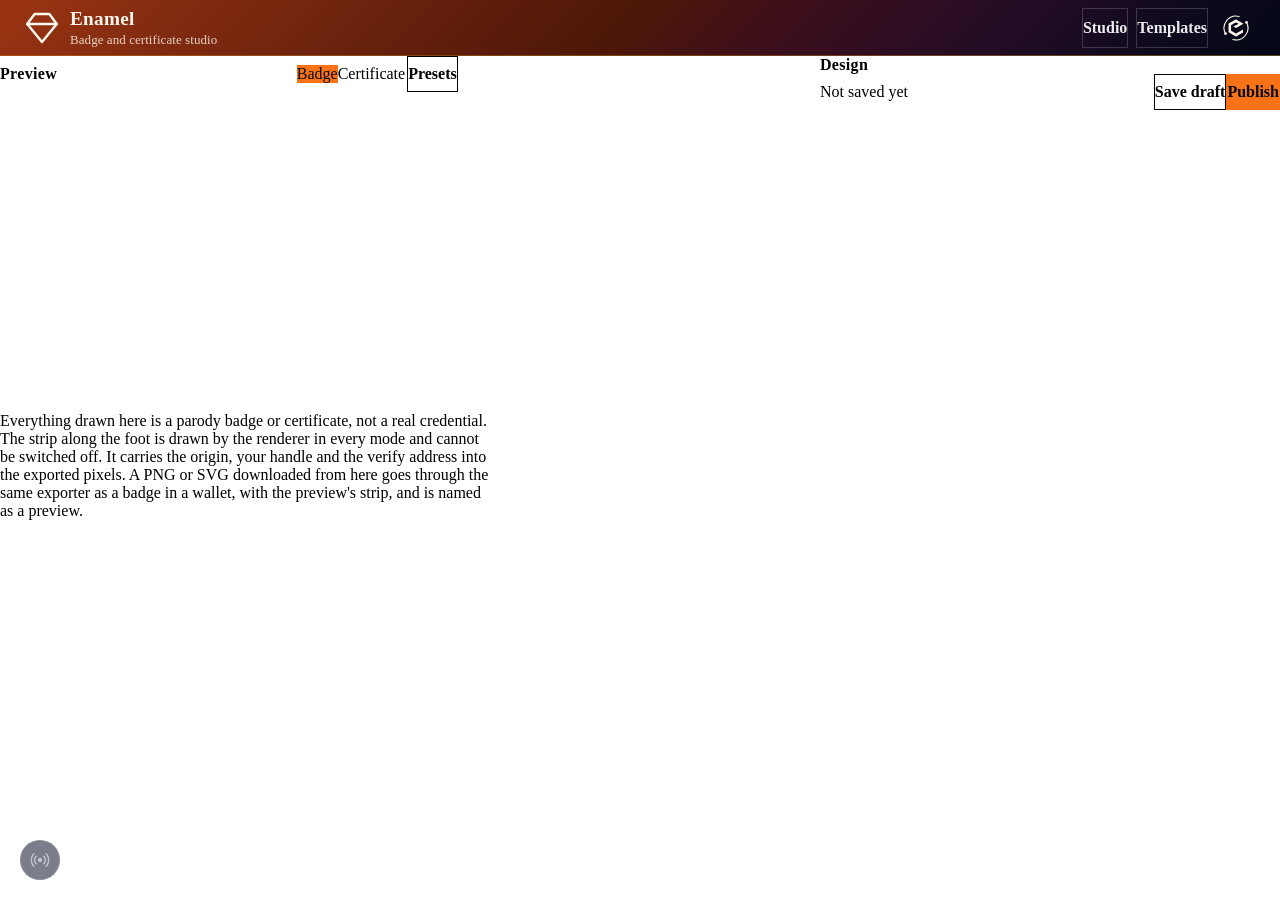
==== commit 0dd2db13: "wip(round 2): design round build, unverified; committed so a parallel session cannot reset it Kit fo" ====
--- a/index.html
+++ b/index.html
@@ -21,6 +21,7 @@
        the two sites is a grep rather than a code review. js/convex.js reads it
        and throws on load when it is absent. -->
   <meta name="neo-convex-url" content="https://youthful-oyster-436.convex.cloud">
+  <meta name="neo-repo" content="energon-a-secas/enamel-site">
   <meta name="clerk-publishable-key" content="pk_live_Y2xlcmsubmVvcmdvbi5jb20k">
   <title>Enamel | Badge and certificate studio</title>
   <meta name="description" content="Design a badge or a certificate from a preset, save versions, publish it, and hand it out with claim links that expire">
@@ -124,14 +125,34 @@
             </div>
             <button type="button" class="btn btn--secondary btn--sm" id="presetBtn">Presets</button>
             <button type="button" class="btn btn--ghost btn--sm" id="randomBtn" title="A different design, drawn from the catalogue">Randomize</button>
+            <button type="button" class="btn btn--ghost btn--sm" id="loupeBtn" aria-pressed="false" title="The preview at twice its size, in a box you can scroll. Microtext and hairlines read here.">Loupe 2x</button>
             <button type="button" class="btn btn--ghost btn--sm" id="exportPngBtn" title="The preview as a PNG, provenance strip included">Download PNG</button>
             <button type="button" class="btn btn--ghost btn--sm" id="exportSvgBtn" title="The preview as an SVG with the fonts inlined, provenance strip included">Download SVG</button>
           </div>
         </div>
 
         <div class="preview-stage" id="previewStage">
+          <!-- U1. On a first visit the picker is the stage (js/empty-state.js):
+               every thumbnail is drawn by the kit with the strip, so the first
+               picture a visitor sees carries the disclosure. -->
+          <div class="stage-empty" id="stageEmpty" hidden>
+            <p class="stage-empty__lede" id="stageEmptyLede">Pick the nearest. You change the words next.</p>
+            <div class="preset-grid preset-grid--stage" id="stageGrid" role="group" aria-labelledby="stageEmptyLede"></div>
+          </div>
           <div class="preview-frame" id="preview"></div>
         </div>
+
+        <!-- U3. Straight under the preview, so a warning is the first thing
+             under the drawing it is about and stays in view on a short window.
+             Each warning carries the button that repairs it; tabindex so Each warning carries the button that repairs it; tabindex so
+             focus has somewhere to land once the clicked button is redrawn. -->
+        <div class="warn-list" id="warnings" role="status" aria-live="polite" tabindex="-1"></div>
+
+        <!-- U6. The draft at the sizes it is actually seen, drawn by the same
+             wallet code Sash uses, so an author meets their name and handle
+             beside the badge, and sees where the strip stops being legible,
+             before publishing. -->
+        <div class="preview-context" id="previewContext" aria-label="Where it will live"></div>
 
         <!-- Stays on the page as long as the preview does: the drawn provenance
              strip says "parody" in the pixels, this says it in the page. -->
@@ -147,7 +168,6 @@
           preview.
         </p>
 
-        <div class="warn-list" id="warnings" role="status" aria-live="polite"></div>
       </section>
 
       <section class="studio__panel" aria-labelledby="editor-title">
@@ -156,7 +176,7 @@
         <div class="save-bar" id="saveBar">
           <div class="save-bar__state" id="saveState" role="status" aria-live="polite">Not saved yet</div>
           <div class="toolbar">
-            <button type="button" class="btn btn--ghost btn--sm" id="resetBtn" title="Forget the draft held in this browser and start from the default preset">Start over</button>
+            <button type="button" class="btn btn--ghost btn--sm" id="resetBtn" title="Forget the draft held in this browser and pick a preset again">Start over</button>
             <button type="button" class="btn btn--secondary btn--sm" id="saveDraftBtn">Save draft</button>
             <button type="button" class="btn btn--primary btn--sm" id="publishBtn">Publish</button>
           </div>
--- a/css/style.css
+++ b/css/style.css
@@ -588,9 +588,27 @@
   align-items: start;
 }
 
+/* A grid item's minimum is its content unless told otherwise, and two things
+   on the stage are wider than a phone by design: the loupe's 2x drawing and
+   the A4 sheet at print size. Each scrolls in its own box; the column must
+   not grow to fit them, or the whole page scrolls sideways instead. */
+.studio__stage,
+.studio__panel { min-width: 0; }
+
 @media (min-width: 1000px) {
   .studio { grid-template-columns: minmax(0, 1fr) minmax(380px, 460px); }
-  .studio__stage { position: sticky; top: 72px; }
+  /* Sticky, and its own scroll container when it is taller than the window:
+     with the context row under the preview the stage runs past 900px, and a
+     stuck element taller than the viewport keeps its foot (the warnings, the
+     sheet) out of reach until the whole editor has scrolled by. */
+  .studio__stage {
+    position: sticky;
+    top: 72px;
+    max-height: calc(100vh - 72px - var(--space-4));
+    overflow-y: auto;
+    scrollbar-width: thin;
+    padding-bottom: var(--space-2);
+  }
 }
 
 .stage-head {
@@ -615,6 +633,88 @@
 .preview-frame { width: 100%; display: grid; place-items: center; }
 .preview-svg { width: 100%; max-width: 520px; height: auto; display: block; }
 
+/* ── U1: the picker as the empty state ─────────────────────── */
+
+.preview-stage.is-empty { place-items: stretch; }
+.stage-empty { width: 100%; }
+.stage-empty__lede {
+  text-align: center;
+  font-size: var(--text-base);
+  color: var(--text-secondary);
+  margin: 0 0 var(--space-4);
+}
+/* Three up at every width: twelve pictures in four rows, the name under each.
+   The note a preset carries stays in the modal, where there is room for it. */
+/* Compound, because the base .preset-grid rule sits later in this file and
+   would otherwise win at equal specificity and fold this to one column on a
+   phone (the modal's auto-fill at 180px). */
+.preset-grid.preset-grid--stage {
+  grid-template-columns: repeat(3, minmax(0, 1fr));
+  gap: var(--space-3);
+  margin-top: 0;
+}
+.preset-grid--stage .preset { padding: var(--space-2); gap: var(--space-1); min-width: 0; }
+.preset-grid--stage .thumb { width: 100%; max-width: var(--thumb-size, 132px); }
+.preset-grid--stage .preset__note { display: none; }
+@media (max-width: 600px) {
+  .preview-stage.is-empty { padding: var(--space-3); }
+  .preset-grid.preset-grid--stage { gap: var(--space-2); }
+  .preset-grid--stage .preset__name { font-size: var(--text-xs); }
+}
+
+/* ── The loupe: the preview at 2x in a scroll box ──────────── */
+
+.preview-stage.is-loupe { display: block; padding: 0; }
+.preview-stage.is-loupe .preview-frame {
+  display: block;
+  overflow: auto;
+  max-height: min(70vh, 640px);
+  padding: var(--space-4);
+  overscroll-behavior: contain;
+}
+.preview-stage.is-loupe .preview-svg { width: var(--loupe-width, 1040px); max-width: none; }
+
+/* ── U6: where it will live ─────────────────────────────────── */
+
+.preview-context {
+  display: flex;
+  flex-wrap: wrap;
+  gap: var(--space-4);
+  align-items: flex-start;
+  margin-top: var(--space-4);
+}
+.preview-context:empty { display: none; }
+.context-item {
+  margin: 0;
+  display: flex;
+  flex-direction: column;
+  gap: var(--space-2);
+  align-items: flex-start;
+  min-width: 0;
+}
+.context-item__label {
+  font-size: var(--text-xs);
+  color: var(--text-muted);
+  letter-spacing: 0.04em;
+  text-transform: uppercase;
+}
+/* The kit's card is as wide as its art plus its own padding token; the figure
+   takes that width so the label under it lines up with the card's edge. */
+.context-item--card { width: calc(var(--ins-card-size, 180px) + 2 * var(--space-3) + 2px); max-width: 100%; }
+.context-item--card .ins-card { width: 100%; }
+.context-item--sheet { flex: 1 1 100%; }
+.context-sheet {
+  width: 100%;
+  max-height: 320px;
+  overflow: auto;
+  border: 1px solid var(--border-subtle);
+  border-radius: var(--radius);
+  background: var(--surface-1);
+  overscroll-behavior: contain;
+}
+.context-sheet__svg { display: block; height: auto; max-width: none; }
+.context-bare { display: block; }
+
 .preview-parody {
   color: var(--text-secondary);
   font-size: var(--text-sm);
@@ -659,6 +759,18 @@
   padding-top: 2px;
   min-width: 5.5em;
 }
+
+/* U3. The button that does what the warning's prose asks for. The list sits
+   straight under the preview, so it takes the gap the preview's note had. */
+.warn-list:empty { display: none; }
+.warn__body { flex: 1; min-width: 0; }
+.warn__fixes {
+  display: flex;
+  flex-wrap: wrap;
+  gap: var(--space-2);
+  margin-top: var(--space-2);
+}
+.warn-list:focus { outline: none; }
 
 /* ── Save bar and notices ──────────────────────────────────── */
 
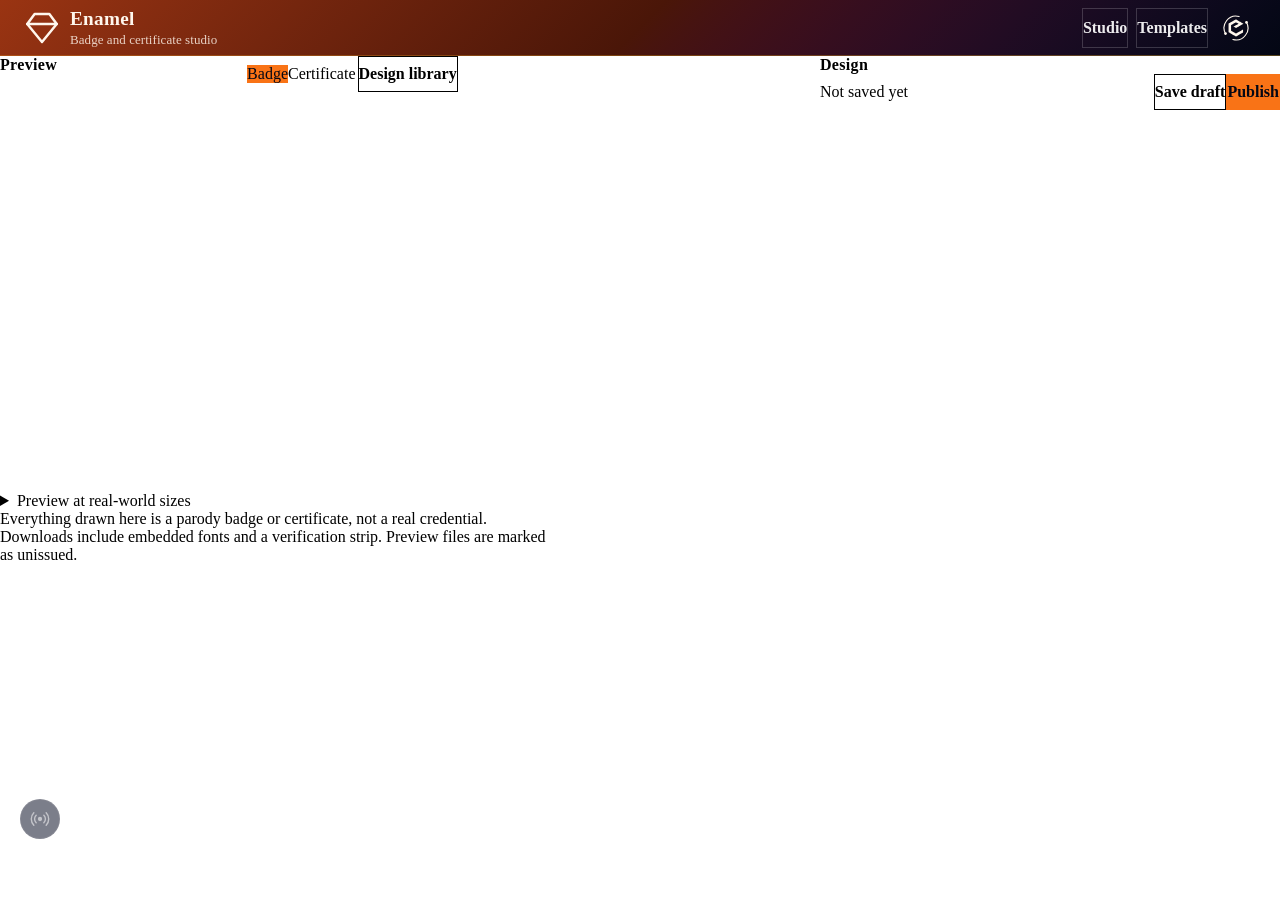
==== commit beaa8530: "chore(auth): sync the site catalogue" ====
--- a/index.html
+++ b/index.html
@@ -45,6 +45,7 @@
   <!-- Fleet design tokens: canonical, do not redeclare locally (PROJECTS.md section 5) -->
   <link rel="stylesheet" href="https://cdn.neorgon.org/v1.0.0/styles/base.css">
   <link rel="stylesheet" href="css/style.css">
+  <link rel="stylesheet" href="css/studio.css">
   <link rel="stylesheet" href="css/frame.css">
   <link rel="stylesheet" href="css/neorgon-insignia.css">
   <!-- Neorgon Header Kit (vendored; ?header=live swaps CSS to CDN). Keep after style.css, the kit owns the header. -->
@@ -123,11 +124,12 @@
               <button type="button" class="segmented__btn is-on" data-kind="badge" aria-pressed="true">Badge</button>
               <button type="button" class="segmented__btn" data-kind="certificate" aria-pressed="false">Certificate</button>
             </div>
-            <button type="button" class="btn btn--secondary btn--sm" id="presetBtn">Presets</button>
+            <button type="button" class="btn btn--secondary btn--sm" id="presetBtn">Design library</button>
             <button type="button" class="btn btn--ghost btn--sm" id="randomBtn" title="A different design, drawn from the catalogue">Randomize</button>
             <button type="button" class="btn btn--ghost btn--sm" id="loupeBtn" aria-pressed="false" title="The preview at twice its size, in a box you can scroll. Microtext and hairlines read here.">Loupe 2x</button>
             <button type="button" class="btn btn--ghost btn--sm" id="exportPngBtn" title="The preview as a PNG, provenance strip included">Download PNG</button>
             <button type="button" class="btn btn--ghost btn--sm" id="exportSvgBtn" title="The preview as an SVG with the fonts inlined, provenance strip included">Download SVG</button>
+            <button type="button" class="btn btn--ghost btn--sm" id="printCertBtn" title="Print on A4 or choose Save as PDF" hidden>Print / PDF</button>
           </div>
         </div>
 
@@ -136,7 +138,12 @@
                every thumbnail is drawn by the kit with the strip, so the first
                picture a visitor sees carries the disclosure. -->
           <div class="stage-empty" id="stageEmpty" hidden>
-            <p class="stage-empty__lede" id="stageEmptyLede">Pick the nearest. You change the words next.</p>
+            <p class="stage-empty__lede" id="stageEmptyLede">Start with a finished design. Make it yours.</p>
+            <div class="library-tools">
+              <label class="library-search"><span class="sr-only">Search starter designs</span><input class="fld__input" id="stageSearch" type="search" placeholder="Find a design…" autocomplete="off"></label>
+              <label><span class="sr-only">Starter design style</span><select class="fld__input" id="stageStyle"><option value="all">All styles</option><option value="elegant">Elegant print</option><option value="minimal">Modern minimal</option><option value="bold">Bold digital</option><option value="saved">My presets</option></select></label>
+              <span class="library-count" id="stageCount" role="status" aria-live="polite"></span>
+            </div>
             <div class="preset-grid preset-grid--stage" id="stageGrid" role="group" aria-labelledby="stageEmptyLede"></div>
           </div>
           <div class="preview-frame" id="preview"></div>
@@ -144,7 +151,7 @@
 
         <!-- U3. Straight under the preview, so a warning is the first thing
              under the drawing it is about and stays in view on a short window.
-             Each warning carries the button that repairs it; tabindex so Each warning carries the button that repairs it; tabindex so
+             Each warning carries the button that repairs it; tabindex so
              focus has somewhere to land once the clicked button is redrawn. -->
         <div class="warn-list" id="warnings" role="status" aria-live="polite" tabindex="-1"></div>
 
@@ -152,7 +159,10 @@
              wallet code Sash uses, so an author meets their name and handle
              beside the badge, and sees where the strip stops being legible,
              before publishing. -->
-        <div class="preview-context" id="previewContext" aria-label="Where it will live"></div>
+        <details class="preview-examples" id="previewExamples">
+          <summary>Preview at real-world sizes</summary>
+          <div class="preview-context" id="previewContext" aria-label="Where it will live"></div>
+        </details>
 
         <!-- Stays on the page as long as the preview does: the drawn provenance
              strip says "parody" in the pixels, this says it in the page. -->
@@ -161,11 +171,7 @@
         </p>
 
         <p class="preview-note">
-          The strip along the foot is drawn by the renderer in every mode and cannot be
-          switched off. It carries the origin, your handle and the verify address into
-          the exported pixels. A PNG or SVG downloaded from here goes through the same
-          exporter as a badge in a wallet, with the preview's strip, and is named as a
-          preview.
+          Downloads include embedded fonts and a verification strip. Preview files are marked as unissued.
         </p>
 
       </section>
@@ -218,13 +224,27 @@
     <div class="modal__backdrop" data-modal-close tabindex="-1" aria-hidden="true"></div>
     <div class="modal__dialog modal__dialog--wide" role="dialog" aria-modal="true" aria-labelledby="presetModalTitle" tabindex="-1">
       <header class="modal__header">
-        <h2 id="presetModalTitle">Start from a preset</h2>
+        <h2 id="presetModalTitle">Design library</h2>
         <button type="button" class="btn btn--ghost btn--icon" data-modal-close aria-label="Close dialog">
           <svg width="20" height="20" viewBox="0 0 24 24" fill="none" stroke="currentColor" stroke-width="2" aria-hidden="true"><path d="M18 6L6 18M6 6l12 12"/></svg>
         </button>
       </header>
       <div class="modal__body">
-        <p class="section__lead">Every one of these is a finished design. Pick the nearest and change the words.</p>
+        <p class="section__lead">Elegant print, modern minimal and bold digital. Every detail is editable.</p>
+        <div class="library-tools">
+          <label class="library-search"><span class="sr-only">Search design library</span><input class="fld__input" id="presetSearch" type="search" placeholder="Find a design…" autocomplete="off"></label>
+          <label><span class="sr-only">Design style</span><select class="fld__input" id="presetStyle"><option value="all">All styles</option><option value="elegant">Elegant print</option><option value="minimal">Modern minimal</option><option value="bold">Bold digital</option><option value="saved">My presets</option></select></label>
+          <span class="library-count" id="presetCount" role="status" aria-live="polite"></span>
+        </div>
+        <label class="fld fld--check library-keep"><input type="checkbox" id="keepPresetWords" checked><span>Keep my text in matching fields</span></label>
+        <details class="library-save">
+          <summary>Save current design as a preset</summary>
+          <form class="local-preset-form" id="localPresetForm">
+          <div><h3>Keep this design</h3><p class="fld__hint">Save the current design as a reusable preset on this device.</p></div>
+          <label class="fld"><span class="sr-only">Preset name</span><input class="fld__input" id="localPresetName" placeholder="Name your preset" maxlength="60" required></label>
+          <button class="btn btn--secondary" type="submit">Save preset</button>
+          </form>
+        </details>
         <div class="preset-grid" id="presetGrid"></div>
       </div>
     </div>
--- a/css/style.css
+++ b/css/style.css
@@ -919,6 +919,7 @@
   cursor: pointer;
 }
 .fld__hex { font-size: var(--text-xs); color: var(--text-muted); }
+.art__palette .fld__color { cursor: default; }
 
 .repeat { display: flex; flex-direction: column; gap: var(--space-2); }
 .repeat__row {
--- a/css/studio.css
+++ b/css/studio.css
@@ -0,0 +1,74 @@
+/* Studio refinements. The shared shell, type and colors remain fleet tokens. */
+.sr-only { position: absolute; width: 1px; height: 1px; padding: 0; margin: -1px; overflow: hidden; clip: rect(0, 0, 0, 0); white-space: nowrap; border: 0; }
+.stage-head { align-items: flex-start; }
+.stage-head > .toolbar { justify-content: flex-end; }
+.preview-stage { min-height: 400px; padding: var(--space-8); }
+.preview-frame[data-kind="certificate"] .preview-svg { max-width: 960px; height: auto; box-shadow: var(--shadow-card); }
+.preview-frame[data-orientation="portrait"] .preview-svg { max-width: 480px; }
+.preview-stage.is-loupe .preview-frame .preview-svg { max-width: none; }
+.preview-examples { margin-top: var(--space-4); border-bottom: 1px solid var(--border-subtle); padding-bottom: var(--space-3); }
+.preview-examples > summary { color: var(--text-secondary); font-size: var(--text-sm); cursor: pointer; width: fit-content; }
+.preview-examples > summary:hover { color: var(--text-primary); }
+.preview-parody { max-width: 70ch; }
+.preview-note { max-width: 70ch; }
+
+.library-tools { display: flex; align-items: center; flex-wrap: wrap; gap: var(--space-2); margin-block: var(--space-4); }
+#presetModal .modal__dialog { background: var(--surface-1); }
+.library-tools > label { min-width: 0; }
+.library-search { flex: 1 1 170px; }
+.library-tools .fld__input { margin: 0; width: 100%; }
+.library-count { color: var(--text-muted); font-size: var(--text-xs); white-space: nowrap; font-variant-numeric: tabular-nums; }
+.library-keep { margin-block: var(--space-4); color: var(--text-secondary); }
+.stage-empty__lede { text-align: left; font-size: var(--text-lg); font-weight: 600; color: var(--text-primary); }
+
+.preset-grid[data-kind="certificate"] { grid-template-columns: repeat(2, minmax(0, 1fr)); }
+.preset-grid[data-kind="badge"] { grid-template-columns: repeat(3, minmax(0, 1fr)); }
+.preset { min-width: 0; overflow: hidden; transition: border-color 160ms var(--ease-out), background-color 160ms var(--ease-out); }
+.preset .thumb { max-width: 100%; padding-block: var(--space-2); }
+.preset-grid[data-kind="certificate"] .preset .thumb { width: 100%; height: 174px; padding: var(--space-2); }
+.preset-grid[data-kind="certificate"] .thumb svg { max-width: 100%; max-height: 100%; width: auto; height: auto; filter: drop-shadow(0 3px 5px oklch(10% 0.01 260 / 0.16)); }
+.preset__note { display: -webkit-box; -webkit-line-clamp: 2; -webkit-box-orient: vertical; overflow: hidden; }
+.preset:hover { background: var(--surface-2); border-color: var(--accent); }
+.preset.is-on { box-shadow: inset 0 0 0 1px var(--accent); }
+.preset__name { overflow-wrap: anywhere; }
+.preset-saved { display: flex; flex-direction: column; min-width: 0; gap: var(--space-1); }
+.preset-saved .preset { flex: 1; width: 100%; }
+.preset-remove { align-self: center; }
+.preset-grid--stage .preset-remove { display: none; }
+.preset-empty { grid-column: 1 / -1; padding-block: var(--space-8); text-align: center; color: var(--text-secondary); line-height: 1.6; }
+.library-save { padding-block: var(--space-3); border-block: 1px solid var(--border-subtle); }
+.library-save > summary { width: fit-content; cursor: pointer; color: var(--text-secondary); font-size: var(--text-sm); }
+.library-save > summary:hover { color: var(--text-primary); }
+.local-preset-form { display: flex; flex-wrap: wrap; align-items: center; gap: var(--space-3); padding-top: var(--space-3); }
+.local-preset-form > div { flex: 1 1 100%; }
+.local-preset-form h3 { font-size: var(--text-base); margin-bottom: var(--space-1); }
+.local-preset-form > label { flex: 1 1 180px; min-width: 0; }
+
+.element-picker { border: 0; padding: 0; min-width: 0; }
+.element-picker > legend { margin-bottom: var(--space-2); width: 100%; display: flex; justify-content: space-between; flex-wrap: wrap; gap: var(--space-1); }
+.element-picker > legend > span { text-transform: none; letter-spacing: 0; font-weight: 400; color: var(--text-muted); }
+.element-picker__search { display: block; margin-bottom: var(--space-2); }
+.element-picker__grid { display: grid; grid-template-columns: repeat(5, minmax(0, 1fr)); gap: 6px; }
+.element-picker__grid--symbols { max-height: 300px; overflow-y: auto; padding: 3px; margin: -3px; }
+.element-picker__item { position: relative; min-width: 0; cursor: pointer; }
+.element-picker__item > input { position: absolute; width: 1px; height: 1px; opacity: 0; }
+.element-picker__tile { display: flex; min-height: 72px; flex-direction: column; align-items: center; justify-content: center; gap: 5px; padding: 7px 2px; border: 1px solid var(--border-subtle); border-radius: var(--radius-sm); color: var(--text-secondary); background: var(--bg); transition: border-color 160ms var(--ease-out), color 160ms var(--ease-out); }
+.element-picker__tile svg { display: block; }
+.element-picker__name { font-size: 10px; line-height: 1.2; text-align: center; overflow-wrap: anywhere; }
+.element-picker__item:hover .element-picker__tile { border-color: var(--border-strong); color: var(--text-primary); }
+.element-picker__item > input:checked + .element-picker__tile { border-color: var(--accent); color: var(--accent); box-shadow: inset 0 0 0 1px var(--accent); }
+.element-picker__item > input:focus-visible + .element-picker__tile { outline: 2px solid var(--accent); outline-offset: 2px; }
+
+@media (max-width: 600px) {
+  .preview-stage { padding: var(--space-3); min-height: 260px; }
+  .stage-head > .toolbar { justify-content: flex-start; }
+  .stage-head .section__title { flex-basis: 100%; }
+  .library-count { flex-basis: 100%; }
+  .preset-grid[data-kind="certificate"] .preset .thumb { height: 108px; padding: 2px; }
+  .preset-grid[data-kind="badge"] { grid-template-columns: repeat(2, minmax(0, 1fr)); }
+  .element-picker__grid { grid-template-columns: repeat(4, minmax(0, 1fr)); }
+  .preview-frame[data-kind="certificate"] .preview-svg { box-shadow: none; }
+}
+@media (prefers-reduced-motion: reduce) {
+  .preset, .element-picker__tile { transition: none; }
+}
--- a/css/neorgon-beacon.css
+++ b/css/neorgon-beacon.css
@@ -24,6 +24,11 @@
      read as one family when both are on screen. */
   --beacon-size: 40px;
   --beacon-offset: 20px;
+  /* How far the footer pushes the control up, written by beacon.js from the
+     footer's measured height whenever any of it is on screen. 0 is the
+     resting state, and also the state with JS off, where there is no control
+     to place. See README.md, "Clearing the footer". */
+  --beacon-clear: 0px;
   /* Above the footer kit's back-to-top (150), below the header (200) and
      modals (400). See packages/neorgon-ui/footer/footer.css:36. */
   --beacon-z: 160;
@@ -46,11 +51,17 @@
    Bottom LEFT, deliberately. The footer kit pins its back-to-top button at
    right:20px/bottom:20px on 69 vendored copies, so a bottom-right beacon
    would ship overlapping controls across the fleet and nothing would detect
-   it. */
+   it.
+
+   `max()` rather than a sum, so the two knobs cannot double up: the resting
+   offset applies while the footer is away, the measured clearance takes over
+   once it arrives, and a site that raises --beacon-offset still gets whichever
+   is larger instead of one added to the other. */
 .neo-beacon-link {
   position: fixed;
   left: calc(var(--beacon-offset) + env(safe-area-inset-left, 0px));
-  bottom: calc(var(--beacon-offset) + env(safe-area-inset-bottom, 0px));
+  bottom: calc(max(var(--beacon-offset), var(--beacon-clear, 0px))
+               + env(safe-area-inset-bottom, 0px));
   z-index: var(--beacon-z);
   display: inline-flex;
   align-items: center;
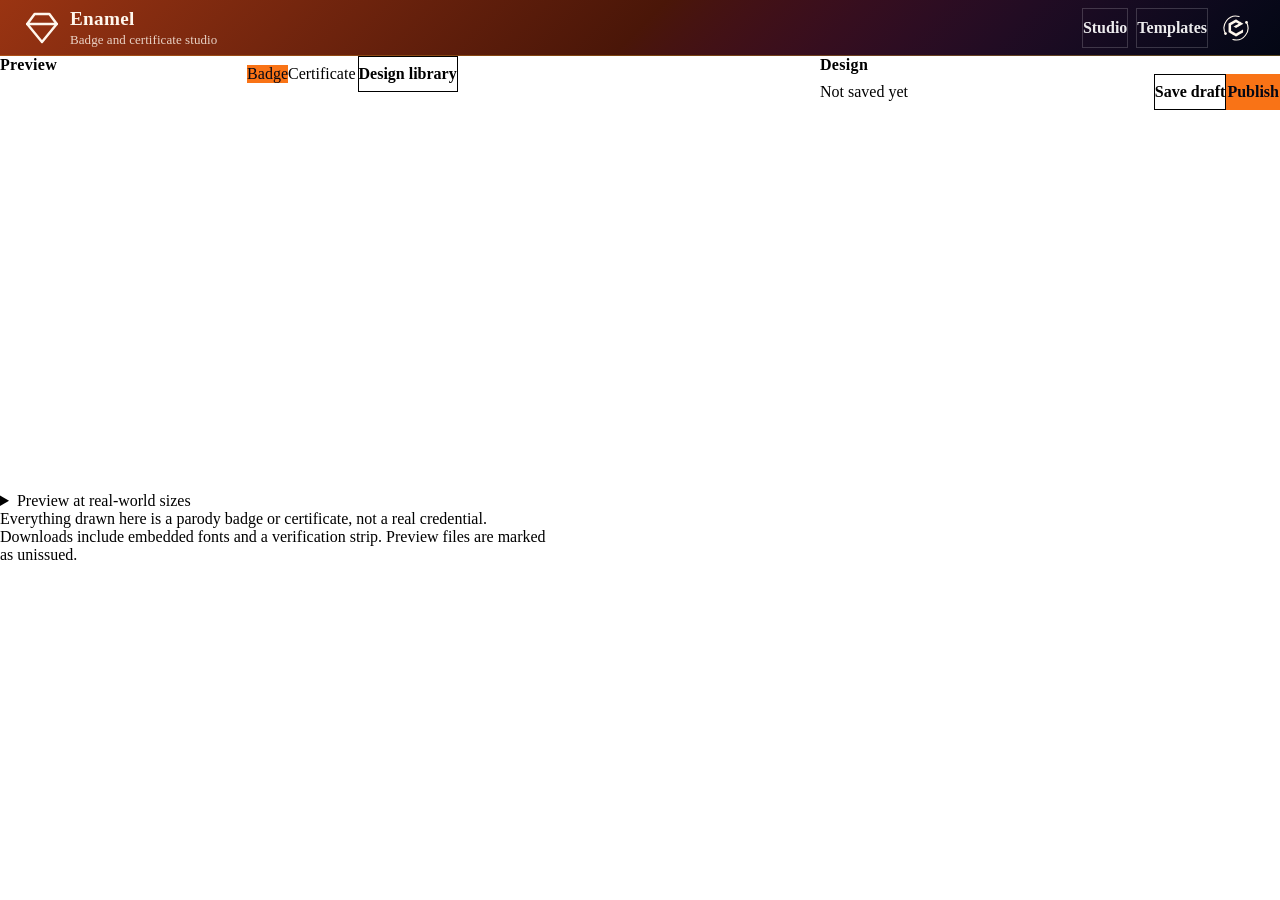
==== commit e9b2ecc2: "fix(csp): drop the Clerk origins sign-in no longer uses accounts.neorgon.com (connect-src and frame-" ====
--- a/index.html
+++ b/index.html
@@ -16,7 +16,7 @@
        css/frame.css plus js/frame.js put a notice in place of the page.
        embed.html carries none of this: being framed is its whole purpose. -->
   <script>if (window.top !== window.self) document.documentElement.dataset.framed = 'on';</script>
-  <meta http-equiv="Content-Security-Policy" content="default-src 'self'; script-src 'self' 'unsafe-inline' https://esm.sh https://clerk.neorgon.com https://challenges.cloudflare.com https://gc.zgo.at https://static.cloudflareinsights.com; style-src 'self' 'unsafe-inline' https://cdn.neorgon.org https://fonts.googleapis.com; font-src 'self' https://fonts.gstatic.com data:; img-src 'self' data: blob: https: https://*.convex.cloud https://cdn.neorgon.org https://img.clerk.com https://images.credly.com https://neorgon.goatcounter.com; connect-src 'self' https://*.convex.cloud https://clerk.neorgon.com https://accounts.neorgon.com https://challenges.cloudflare.com https://neorgon.goatcounter.com https://cloudflareinsights.com https://fonts.googleapis.com https://fonts.gstatic.com; frame-src 'self' https://challenges.cloudflare.com https://clerk.neorgon.com https://accounts.neorgon.com https://sash.neorgon.com https://enamel.neorgon.com; worker-src 'self' blob:">
+  <meta http-equiv="Content-Security-Policy" content="default-src 'self'; script-src 'self' 'unsafe-inline' https://esm.sh https://clerk.neorgon.com https://challenges.cloudflare.com https://gc.zgo.at https://static.cloudflareinsights.com; style-src 'self' 'unsafe-inline' https://cdn.neorgon.org https://fonts.googleapis.com; font-src 'self' https://fonts.gstatic.com data:; img-src 'self' data: blob: https: https://*.convex.cloud https://cdn.neorgon.org https://img.clerk.com https://images.credly.com https://neorgon.goatcounter.com; connect-src 'self' https://*.convex.cloud https://clerk.neorgon.com https://challenges.cloudflare.com https://neorgon.goatcounter.com https://cloudflareinsights.com https://fonts.googleapis.com https://fonts.gstatic.com; frame-src 'self' https://challenges.cloudflare.com https://sash.neorgon.com https://enamel.neorgon.com; worker-src 'self' blob:">
   <!-- C8.2. The deployment URL lives in the shipped page, so a mismatch between
        the two sites is a grep rather than a code review. js/convex.js reads it
        and throws on load when it is absent. -->
@@ -141,7 +141,7 @@
             <p class="stage-empty__lede" id="stageEmptyLede">Start with a finished design. Make it yours.</p>
             <div class="library-tools">
               <label class="library-search"><span class="sr-only">Search starter designs</span><input class="fld__input" id="stageSearch" type="search" placeholder="Find a design…" autocomplete="off"></label>
-              <label><span class="sr-only">Starter design style</span><select class="fld__input" id="stageStyle"><option value="all">All styles</option><option value="elegant">Elegant print</option><option value="minimal">Modern minimal</option><option value="bold">Bold digital</option><option value="saved">My presets</option></select></label>
+              <label><span class="sr-only">Starter design style</span><select class="fld__input" id="stageStyle"><option value="all">All styles</option><option value="futuristic">Futuristic</option><option value="elegant">Elegant print</option><option value="minimal">Modern minimal</option><option value="bold">Bold digital</option><option value="saved">My presets</option></select></label>
               <span class="library-count" id="stageCount" role="status" aria-live="polite"></span>
             </div>
             <div class="preset-grid preset-grid--stage" id="stageGrid" role="group" aria-labelledby="stageEmptyLede"></div>
@@ -230,10 +230,10 @@
         </button>
       </header>
       <div class="modal__body">
-        <p class="section__lead">Elegant print, modern minimal and bold digital. Every detail is editable.</p>
+        <p class="section__lead">From elegant print to futuristic labs. Find your style and make it yours.</p>
         <div class="library-tools">
           <label class="library-search"><span class="sr-only">Search design library</span><input class="fld__input" id="presetSearch" type="search" placeholder="Find a design…" autocomplete="off"></label>
-          <label><span class="sr-only">Design style</span><select class="fld__input" id="presetStyle"><option value="all">All styles</option><option value="elegant">Elegant print</option><option value="minimal">Modern minimal</option><option value="bold">Bold digital</option><option value="saved">My presets</option></select></label>
+          <label><span class="sr-only">Design style</span><select class="fld__input" id="presetStyle"><option value="all">All styles</option><option value="futuristic">Futuristic</option><option value="elegant">Elegant print</option><option value="minimal">Modern minimal</option><option value="bold">Bold digital</option><option value="saved">My presets</option></select></label>
           <span class="library-count" id="presetCount" role="status" aria-live="polite"></span>
         </div>
         <label class="fld fld--check library-keep"><input type="checkbox" id="keepPresetWords" checked><span>Keep my text in matching fields</span></label>
--- a/css/style.css
+++ b/css/style.css
@@ -555,7 +555,7 @@
   *, *::before, *::after {
     animation-duration: 0.01ms !important;
     animation-iteration-count: 1 !important;
-    transition-duration: 0.01ms !important;
+    transition: none !important;
   }
   .card--interactive:hover { transform: none; }
 }
--- a/css/neorgon-footer.css
+++ b/css/neorgon-footer.css
@@ -359,11 +359,16 @@
   opacity: 0;
   visibility: hidden;
   transform: translateY(8px);
+  /* visibility waits out the fade before it flips, so for 200ms a leaving
+     button would still take the tap it is leaving to avoid. pointer-events
+     flips at once. footer.js also hides it (.is-yielding) while it sits over
+     a control; see "Yielding" there. */
+  pointer-events: none;
   transition: opacity var(--dur, 200ms) ease, transform var(--dur, 200ms) ease, visibility var(--dur, 200ms);
 }
-.neo-top.is-visible { opacity: .9; visibility: visible; transform: none; }
+.neo-top.is-visible { opacity: .9; visibility: visible; transform: none; pointer-events: auto; }
 .neo-top:hover { opacity: 1; background: var(--footer-hover); color: var(--header-text, #f9f9f9); }
-.neo-top:focus-visible { outline: 2px solid var(--footer-accent); outline-offset: 3px; opacity: 1; visibility: visible; transform: none; }
+.neo-top:focus-visible { outline: 2px solid var(--footer-accent); outline-offset: 3px; opacity: 1; visibility: visible; transform: none; pointer-events: auto; }
 .neo-top svg { width: 18px; height: 18px; display: block; }
 
 /* ── Mobile ───────────────────────────────────────────────────── */
--- a/css/neorgon-auth.css
+++ b/css/neorgon-auth.css
@@ -233,7 +233,9 @@
 
 /* Clerk's start step titles itself "Continue to Neorgon", which repeats the
    dialog's own title. Later steps ("Check your email") keep their header
-   because it carries the instruction. */
+   because it carries the instruction. Clerk's logo is not part of this: the
+   dialog turns it off on every step (logoPlacement 'none', layoutFor() in
+   neorgon-auth.js), because the dialog's head already shows the site's mark. */
 .neo-auth-dialog :is(.cl-signIn-start, .cl-signUp-start) .cl-header { display: none; }
 
 .neo-auth-foot {
--- a/css/neorgon-beacon.css
+++ b/css/neorgon-beacon.css
@@ -20,17 +20,18 @@
    ══════════════════════════════════════════════════════════════ */
 
 :root {
-  /* Geometry. 40px matches the footer kit's back-to-top control so the two
-     read as one family when both are on screen. */
-  --beacon-size: 40px;
+  /* Geometry. 44px is the touch target in both of the control's places:
+     the whole control when it floats, and the area around the chip when it
+     is docked in the footer bar. */
+  --beacon-target: 44px;
+  /* The circle drawn in the footer bar. Smaller than the target so the bar
+     keeps its height; the target grows around it, see the docked rules. */
+  --beacon-chip: 28px;
+  /* Floating fallback only, on a page with no footer kit. */
   --beacon-offset: 20px;
-  /* How far the footer pushes the control up, written by beacon.js from the
-     footer's measured height whenever any of it is on screen. 0 is the
-     resting state, and also the state with JS off, where there is no control
-     to place. See README.md, "Clearing the footer". */
-  --beacon-clear: 0px;
   /* Above the footer kit's back-to-top (150), below the header (200) and
-     modals (400). See packages/neorgon-ui/footer/footer.css:36. */
+     modals (400). See packages/neorgon-ui/footer/footer.css:36. Only the
+     floating fallback is positioned high enough for it to matter. */
   --beacon-z: 160;
 
   /* Palette. Fleet token first, literal second. */
@@ -45,29 +46,13 @@
 
 /* ── The control ──────────────────────────────────────────────
    An <a>, not a <button>, because it navigates: see README.md, "A link, and
-   what that buys". Styled as a circular icon control so it reads as one
-   affordance with the footer kit's back-to-top rather than as body copy.
-
-   Bottom LEFT, deliberately. The footer kit pins its back-to-top button at
-   right:20px/bottom:20px on 69 vendored copies, so a bottom-right beacon
-   would ship overlapping controls across the fleet and nothing would detect
-   it.
-
-   `max()` rather than a sum, so the two knobs cannot double up: the resting
-   offset applies while the footer is away, the measured clearance takes over
-   once it arrives, and a site that raises --beacon-offset still gets whichever
-   is larger instead of one added to the other. */
+   what that buys". A circle with the ladybug in it, so it reads as one
+   affordance with the footer kit's back-to-top rather than as body copy. */
 .neo-beacon-link {
-  position: fixed;
-  left: calc(var(--beacon-offset) + env(safe-area-inset-left, 0px));
-  bottom: calc(max(var(--beacon-offset), var(--beacon-clear, 0px))
-               + env(safe-area-inset-bottom, 0px));
-  z-index: var(--beacon-z);
   display: inline-flex;
   align-items: center;
   justify-content: center;
-  width: var(--beacon-size);
-  height: var(--beacon-size);
+  box-sizing: border-box;
   padding: 0;
   border: 1px solid var(--beacon-border);
   border-radius: 50%;
@@ -77,44 +62,130 @@
      draw a rule under the icon. */
   text-decoration: none;
   cursor: pointer;
-  /* Dimmed at rest. It is a correction affordance, not a call to action:
-     it must be findable without competing with the page. */
-  opacity: .55;
+  -webkit-tap-highlight-color: transparent;
   transition: opacity var(--beacon-dur) ease,
               color var(--beacon-dur) ease,
               border-color var(--beacon-dur) ease,
               box-shadow var(--beacon-dur) ease;
 }
 
+/* Author display beats the UA's [hidden] rule, so the kit restates it. A
+   site that sets hidden on the control (Runcible, while a drill runs) means
+   gone, not restyled. */
+.neo-beacon-link[hidden] { display: none; }
+
 .neo-beacon-link svg {
   display: block;
-  width: 20px;
-  height: 20px;
+  flex: none;
+  width: 22px;
+  height: 22px;
 }
 
-/* Lights on hover AND on focus. Keyboard users get the same signal that
-   pointer users get; that parity is the whole point of naming both. */
+/* ── Docked: the bottom of the page ───────────────────────────
+   beacon.js puts the control at the head of the footer kit's bar, in flow,
+   so it never covers the page. Scoped under .neo-footer so it outranks the
+   footer's own `.neo-footer a` and `.neo-footer-bar a` rules, which would
+   otherwise square the circle and swap the idle colour for the link one.
+
+   The chip is 28px in a line about 20px tall. Grown to its full size it
+   would make `minimal` and `app` footers some 24px taller than the budget
+   they are tuned to, so it takes the footer kit's own approach to target
+   size: the difference is handed back as negative block margin and the row
+   keeps its height. The 44px target is a transparent ::before around the
+   chip, positioned off the padding box, hence the extra pixel of border. */
+.neo-footer .neo-beacon-link.is-docked {
+  position: relative;
+  flex: none;
+  width: var(--beacon-chip);
+  height: var(--beacon-chip);
+  min-width: 0;
+  min-height: 0;
+  margin-block: min(0px, calc((var(--footer-line, 1.7) * 1em - var(--beacon-chip)) / 2));
+  border-color: var(--footer-border, var(--beacon-border));
+  border-radius: 50%;
+  background: transparent;
+  color: var(--footer-text, var(--beacon-idle));
+  text-decoration: none;
+  vertical-align: middle;
+}
+
+.neo-footer .neo-beacon-link.is-docked::before {
+  content: "";
+  position: absolute;
+  inset: calc((var(--beacon-chip) - var(--beacon-target)) / 2 - 1px);
+}
+
+/* A text baseline for the chip. As the bar's first item it sets the bar's
+   baseline, and an icon alone would offer the bottom of the svg, so the
+   minimal footer, which lines its note and its bar up by baseline, grew 5px
+   taller to reconcile the two (measured on quiz, 70 to 75px). An empty line
+   of the footer's own height, centred and ordered first, puts the chip's
+   baseline exactly where the text beside it has one. Width 0, and the link's
+   aria-label is its name, so nothing of it is seen or announced. */
+.neo-footer .neo-beacon-link.is-docked::after {
+  content: "\200b";
+  order: -1;
+  width: 0;
+  overflow: hidden;
+  line-height: var(--footer-line, 1.7);
+}
+
+.neo-footer .neo-beacon-link.is-docked svg {
+  width: 18px;
+  height: 18px;
+}
+
+/* ── Floating: a page with no footer ──────────────────────────
+   The one place left that nothing else marks as the bottom. Bottom LEFT,
+   because the footer kit's back-to-top owns bottom right. The safe-area
+   insets keep it clear of a phone's home indicator and rounded corners. */
+.neo-beacon-link:not(.is-docked) {
+  position: fixed;
+  left: calc(var(--beacon-offset) + env(safe-area-inset-left, 0px));
+  bottom: calc(var(--beacon-offset) + env(safe-area-inset-bottom, 0px));
+  z-index: var(--beacon-z);
+  width: var(--beacon-target);
+  height: var(--beacon-target);
+  /* Dimmed at rest. It is a correction affordance, not a call to action:
+     it must be findable without competing with the page. */
+  opacity: .55;
+}
+
+/* ── Lit ──────────────────────────────────────────────────────
+   On hover AND on focus. Keyboard users get the same signal that pointer
+   users get; that parity is the whole point of naming both. The amber is
+   Balise's, the same in every footer and every theme. */
 .neo-beacon-link:hover,
-.neo-beacon-link:focus-visible {
+.neo-beacon-link:focus-visible,
+.neo-footer .neo-beacon-link.is-docked:hover,
+.neo-footer .neo-beacon-link.is-docked:focus-visible {
   opacity: 1;
   color: var(--beacon-lit);
   border-color: var(--beacon-lit);
+  text-decoration: none;
+}
+
+.neo-beacon-link:not(.is-docked):hover,
+.neo-beacon-link:not(.is-docked):focus-visible {
   box-shadow: 0 0 0 1px rgba(245, 158, 11, .18), 0 6px 18px rgba(0, 0, 0, .35);
 }
 
-.neo-beacon-link:focus-visible {
+.neo-beacon-link:focus-visible,
+.neo-footer .neo-beacon-link.is-docked:focus-visible {
   outline: 2px solid var(--beacon-focus);
   outline-offset: 3px;
 }
 
 @media (max-width: 700px) {
-  :root { --beacon-size: 36px; --beacon-offset: 14px; }
-  .neo-beacon-link svg { width: 18px; height: 18px; }
+  :root { --beacon-offset: 14px; }
 }
 
-/* A fixed control has no place on paper. */
+/* A control for reporting a page has no place on paper. The docked selector
+   is named because the footer's `.neo-footer-bar a { display }` outranks
+   the bare class, and the footer itself prints. */
 @media print {
-  .neo-beacon-link { display: none; }
+  .neo-beacon-link,
+  .neo-footer .neo-beacon-link.is-docked { display: none; }
 }
 
 @media (prefers-reduced-motion: reduce) {
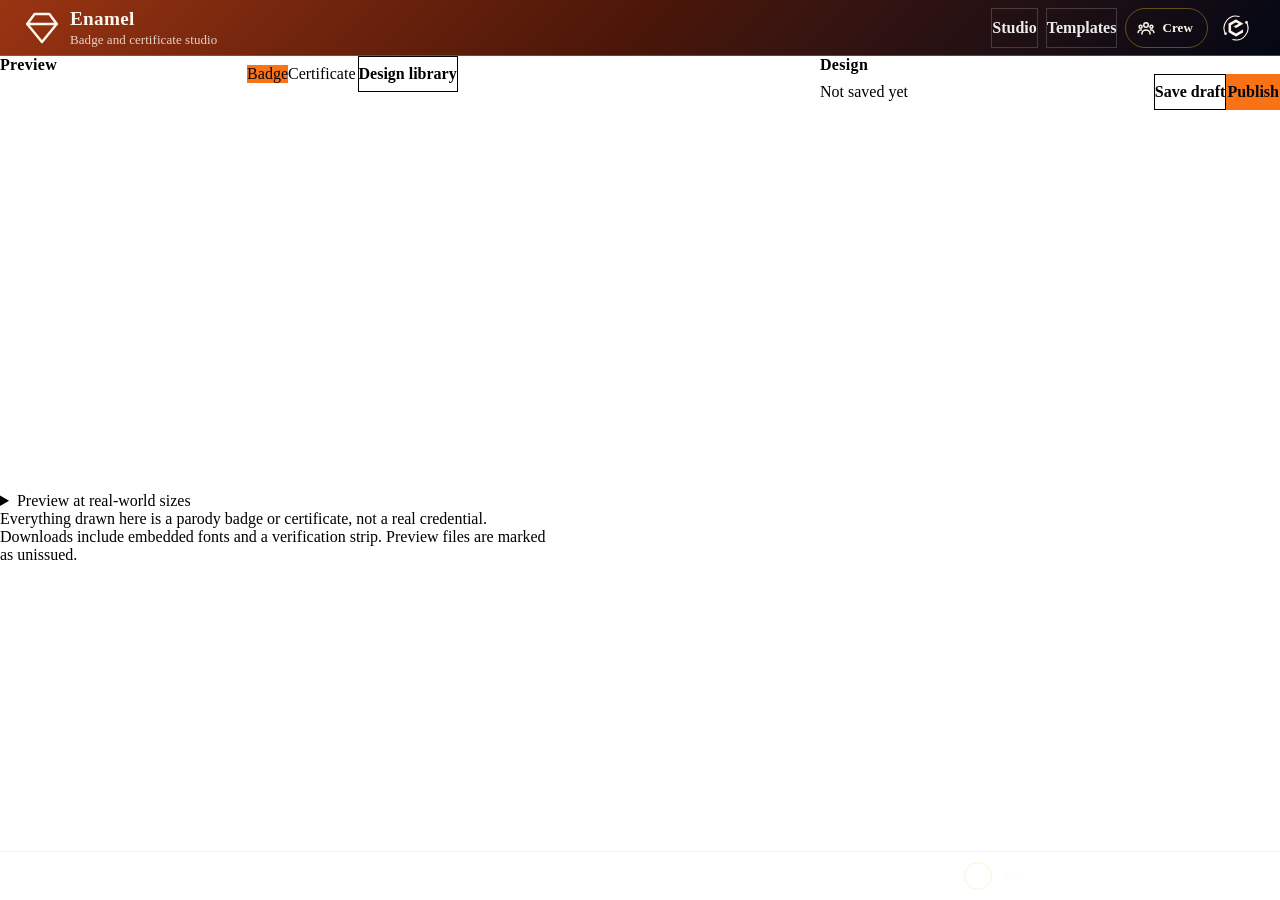
==== commit 4fa1b0ab: "chore(kits): sync header, footer and beacon kits and stamp the category row Header Kit: a category c" ====
--- a/index.html
+++ b/index.html
@@ -62,6 +62,7 @@
   <link rel="stylesheet" href="css/neorgon-beacon.css">
   <script defer src="js/neorgon-beacon.js"></script>
   <meta name="neo-updated" content="updated Sep 2026">
+  <meta name="neo-category" content="crew">
   <script type="application/ld+json">
   {
     "@context": "https://schema.org",
@@ -279,6 +280,19 @@
 
   <footer class="neo-footer" data-footer-mode="app">
     Parody badges and certificates, drawn in your browser. Templates and versions are stored on Sash.
+    <!-- neo-fleet:more -->
+    <nav class="neo-more" aria-label="More in Crew" data-category="crew" data-label-en="Crew" data-label-es="Comunidad">
+      <span class="neo-more__label" aria-hidden="true"><svg class="neo-more__icon" viewBox="0 0 24 24" width="16" height="16" fill="none" stroke="currentColor" stroke-width="2" stroke-linecap="round" stroke-linejoin="round" aria-hidden="true" focusable="false"><circle cx="12" cy="8" r="3"/><path d="M6.5 20a5.5 5.5 0 0 1 11 0"/><circle cx="4.8" cy="10.2" r="2"/><path d="M1.5 18a3.5 3.5 0 0 1 4.2-3.4"/><circle cx="19.2" cy="10.2" r="2"/><path d="M22.5 18a3.5 3.5 0 0 0-4.2-3.4"/></svg><span class="neo-more__title">More in Crew</span></span>
+      <ul class="neo-more__list">
+        <li><a href="https://sash.neorgon.com/">Sash</a></li>
+        <li><a href="https://charactersheet.neorgon.com/">Character Sheet</a></li>
+        <li><a href="https://guildhall.neorgon.com/">Guild Hall</a></li>
+        <li><a href="https://teamplay.neorgon.com/">Team Play</a></li>
+        <li><a href="https://memes.neorgon.com/">Meme Vault</a></li>
+        <li><a class="neo-more__all" href="https://neorgon.com/crew/">All Crew tools</a></li>
+      </ul>
+    </nav>
+    <!-- /neo-fleet:more -->
   </footer>
 
   <script type="module" src="js/app.js"></script>
--- a/css/neorgon-header.css
+++ b/css/neorgon-header.css
@@ -1,7 +1,7 @@
 /* ══════════════════════════════════════════════════════════════
-   Neorgon Header Kit — header.css
+   Neorgon Header Kit: header.css
    Canonical source: packages/neorgon-ui/header/
-   Vendored per site as css/neorgon-header.css — do not edit copies.
+   Vendored per site as css/neorgon-header.css; do not edit copies.
    Live CDN: https://cdn.neorgon.org/v1.0.0/header/header.css
    ══════════════════════════════════════════════════════════════ */
 
@@ -18,12 +18,12 @@
   --header-logo-h: 36px;
   --header-logo-h-mobile: 28px;
 
-  /* Palette — themes override these (see themes.css) */
+  /* Palette: themes override these (see themes.css) */
   --header-bg-start: #B015B0;
   --header-bg-mid: #3D0080;
   --header-bg-end: #040714;
   /* Kept here for anything that references the composed gradient, but the
-     authoritative copy is re-declared on .header-bar below — see the note
+     authoritative copy is re-declared on .header-bar below; see the note
      there before changing either. */
   --header-bg: linear-gradient(in oklch 135deg, var(--header-bg-start) 0%, var(--header-bg-mid) 50%, var(--header-bg-end) 100%);
   --header-glass: rgba(0, 9, 18, .35);
@@ -35,7 +35,7 @@
   --header-menu-bg: #10142a;
   --header-menu-hover: rgba(255, 255, 255, .08);
 
-  /* Focus ring — near-white with a whisper of the brand hue so it never
+  /* Focus ring: near-white with a whisper of the brand hue so it never
      reads as a stray browser default. 5.77:1 (bright end) to 17.98:1
      (dark end) against the bar, 16.54:1 on the menu. Themes may override. */
   --header-focus: oklch(0.97 0.02 320);
@@ -54,7 +54,7 @@
 
 /* Colour judgements about the DEFAULT gradient specifically. Scoped to
    html:not([data-theme]) because themes.css sets these per theme at the
-   same specificity as :root — a :root override here would silently
+   same specificity as :root, so a :root override here would silently
    overwrite all five palettes. Every consumer below pairs them with a
    var() fallback to the theme's own token. */
 html:not([data-theme]) {
@@ -68,14 +68,31 @@
   --header-edge-from: rgba(255, 255, 255, .10);
   --header-edge-to: rgba(255, 255, 255, .34);
 
-  /* .72 measures 4.14:1 at the start of the subtitle span — below AA.
+  /* .72 measures 4.14:1 at the start of the subtitle span, below AA.
      Split from the icon colour, which only needs 3:1 as non-text. */
   --header-text-dim: rgba(255, 255, 255, .82);
   --header-icon-color: rgba(255, 255, 255, .78);
 }
 
+/* ── The sticky offset ───────────────────────────────────────────
+   --neo-sticky-top is how much of the viewport's top the header covers
+   right now. header.js keeps it exact (it measures the bar, and drops to 0
+   while auto-hide or the Keys Kit's H toggle has the bar away); these rules
+   are the value before it runs, and with JS off. Rails, scope strips and
+   scroll-margin-top read it instead of hardcoding 56px or 68px:
+
+     .rail { position: sticky; top: var(--neo-sticky-top, 0px); }
+     h2[id] { scroll-margin-top: calc(var(--neo-sticky-top, 0px) + 12px); }
+
+   The kit sets no scroll-padding of its own: many sites already offset
+   their anchors with scroll-margin-top, and the two add up. */
+:root { --neo-sticky-top: 0px; }
+:root:has(.header-bar) { --neo-sticky-top: var(--header-h); }
+:root:has(.header-bar[data-header-mode="app"]) { --neo-sticky-top: var(--header-h-app); }
+:root[data-chrome="off"]:has(.header-bar) { --neo-sticky-top: 0px; }
+
 /* ══════════════════════════════════════════════════════════════
-   SKINS — site-level identity, opt-in per site
+   SKINS: site-level identity, opt-in per site
    ────────────────────────────────────────────────────────────
    A skin replaces the default magenta gradient for ONE site whose
    own palette clashes with it. Set it in the site's markup:
@@ -88,19 +105,19 @@
      visitor choice (?theme= / cookie)  >  season (CDN)  >  skin  >  kit default
 
    A site that should sit out every season keeps its skin with
-   `<html lang="en" data-season="off">` — see season.css. That declines
+   `<html lang="en" data-season="off">` (see season.css). That declines
    the fleet's decoration only; a visitor's ?theme= still wins.
 
    Named skins below are the reusable ones. For a one-off palette no
    other site would share, use `data-header-skin="custom"` and declare
-   the tokens in the site's own CSS — contract at the end of this block.
+   the tokens in the site's own CSS; contract at the end of this block.
 
    Two cascade facts make that ordering work, and both are easy to
    get wrong:
 
    1. A declaration ON .header-bar beats a value INHERITED from
       <html>, whatever the specificity. Visitor themes declare on
-      <html>, so every skin is scoped `html:not([data-theme])` —
+      <html>, so every skin is scoped `html:not([data-theme])`:
       the moment a visitor picks a theme, all skins stop matching.
    2. Season rules in season.css carry a matching
       `[data-header-skin]` selector one step more specific than the
@@ -108,14 +125,32 @@
       sites. Do not raise the specificity here without raising it
       there too, or skinned sites will silently sit out the season.
 
+   3. The Footer Kit's pieces (.neo-footer, and .neo-top and .neo-modal,
+      which it appends to <body>) and the Beacon link sit outside
+      .header-bar, so a skin declared only on the bar never reaches
+      their focus rings and borders (queue #156). Every skin rule
+      therefore names them too, behind `:has()` on <html>. That item is
+      wrapped in `:is()` because :is() forgives a selector it cannot
+      parse: a browser without :has() drops that one item, not the
+      whole rule and with it the header's own skin. `:where()` inside
+      :has() keeps it at (0,2,1), under an armed season's (0,3,2)
+      pieces rule in season.css. The footer and beacon resolve the
+      tokens on those pieces; see "Header-derived tokens" in footer.css.
+
+   Each skin also sets --header-focus, a near-white in its own hue, so
+   the header's focus rings and the Beacon's stop being the default's
+   pink on a skinned site.
+
    Each skin re-tunes the edge ramp and control border for its own
-   surface — those defaults are calibrated to the magenta gradient
+   surface; those defaults are calibrated to the magenta gradient
    and are wrong on a black bar.
    ══════════════════════════════════════════════════════════════ */
 
-/* ink — near-black neutral. The default choice for a site whose
+/* ink: near-black neutral. The default choice for a site whose
    palette the magenta gradient fights. */
-html:not([data-theme]) .header-bar[data-header-skin="ink"] {
+html:not([data-theme]) .header-bar[data-header-skin="ink"],
+:is(html:not([data-theme]):has(:where(.header-bar[data-header-skin="ink"])) :is(.neo-footer, .neo-top, .neo-modal, .neo-beacon-link)) {
+  --header-focus: oklch(0.97 0.01 255);
   --header-bg-start: #14161c;
   --header-bg-mid: #0b0d12;
   --header-bg-end: #050609;
@@ -135,9 +170,11 @@
   --header-edge-to: rgba(255, 255, 255, .26);
 }
 
-/* carbon — flat true black, no gradient. The most restrained option;
+/* carbon: flat true black, no gradient. The most restrained option;
    the hairline does all the separating. */
-html:not([data-theme]) .header-bar[data-header-skin="carbon"] {
+html:not([data-theme]) .header-bar[data-header-skin="carbon"],
+:is(html:not([data-theme]):has(:where(.header-bar[data-header-skin="carbon"])) :is(.neo-footer, .neo-top, .neo-modal, .neo-beacon-link)) {
+  --header-focus: oklch(0.97 0 0);
   --header-bg-start: #08080a;
   --header-bg-mid: #08080a;
   --header-bg-end: #08080a;
@@ -155,9 +192,11 @@
   --header-edge-to: rgba(255, 255, 255, .3);
 }
 
-/* brass — warm dark, tuned to incident-runbook's #b8935f / #d8b280
+/* brass: warm dark, tuned to incident-runbook's #b8935f / #d8b280
    accents and its #040714 page background. */
-html:not([data-theme]) .header-bar[data-header-skin="brass"] {
+html:not([data-theme]) .header-bar[data-header-skin="brass"],
+:is(html:not([data-theme]):has(:where(.header-bar[data-header-skin="brass"])) :is(.neo-footer, .neo-top, .neo-modal, .neo-beacon-link)) {
+  --header-focus: oklch(0.97 0.02 75);
   --header-bg-start: #2a2114;
   --header-bg-mid: #16120c;
   --header-bg-end: #040714;
@@ -175,8 +214,10 @@
   --header-edge-to: rgba(216, 178, 128, .34);
 }
 
-/* slate — cool blue-grey. Neutral without going fully black. */
-html:not([data-theme]) .header-bar[data-header-skin="slate"] {
+/* slate: cool blue-grey. Neutral without going fully black. */
+html:not([data-theme]) .header-bar[data-header-skin="slate"],
+:is(html:not([data-theme]):has(:where(.header-bar[data-header-skin="slate"])) :is(.neo-footer, .neo-top, .neo-modal, .neo-beacon-link)) {
+  --header-focus: oklch(0.97 0.02 230);
   --header-bg-start: #33415a;
   --header-bg-mid: #1e293b;
   --header-bg-end: #0b1120;
@@ -194,8 +235,10 @@
   --header-edge-to: rgba(148, 163, 184, .34);
 }
 
-/* aurora — deep teal into cyan. For data/monitoring surfaces. */
-html:not([data-theme]) .header-bar[data-header-skin="aurora"] {
+/* aurora: deep teal into cyan. For data/monitoring surfaces. */
+html:not([data-theme]) .header-bar[data-header-skin="aurora"],
+:is(html:not([data-theme]):has(:where(.header-bar[data-header-skin="aurora"])) :is(.neo-footer, .neo-top, .neo-modal, .neo-beacon-link)) {
+  --header-focus: oklch(0.97 0.02 205);
   --header-bg-start: #0e7490;
   --header-bg-mid: #0a3d4d;
   --header-bg-end: #040714;
@@ -213,9 +256,11 @@
   --header-edge-to: rgba(103, 232, 249, .32);
 }
 
-/* ember — warm amber into rust. For alert/ops surfaces that want
+/* ember: warm amber into rust. For alert/ops surfaces that want
    warmth without reading as the danger theme. */
-html:not([data-theme]) .header-bar[data-header-skin="ember"] {
+html:not([data-theme]) .header-bar[data-header-skin="ember"],
+:is(html:not([data-theme]):has(:where(.header-bar[data-header-skin="ember"])) :is(.neo-footer, .neo-top, .neo-modal, .neo-beacon-link)) {
+  --header-focus: oklch(0.97 0.02 85);
   --header-bg-start: #9a3412;
   --header-bg-mid: #4a1608;
   --header-bg-end: #040714;
@@ -233,10 +278,12 @@
   --header-edge-to: rgba(251, 191, 36, .32);
 }
 
-/* jade — clinical emerald. Tuned to headpain-site's #059669 / #10b981
+/* jade: clinical emerald. Tuned to headpain-site's #059669 / #10b981
    accents on its #040714 page. For calm medical/health surfaces where
    both the magenta default and ember's warning-warmth read wrong. */
-html:not([data-theme]) .header-bar[data-header-skin="jade"] {
+html:not([data-theme]) .header-bar[data-header-skin="jade"],
+:is(html:not([data-theme]):has(:where(.header-bar[data-header-skin="jade"])) :is(.neo-footer, .neo-top, .neo-modal, .neo-beacon-link)) {
+  --header-focus: oklch(0.97 0.02 165);
   --header-bg-start: #065f46;
   --header-bg-mid: #043b2c;
   --header-bg-end: #040714;
@@ -254,17 +301,41 @@
   --header-edge-to: rgba(110, 231, 183, .32);
 }
 
-/* ── custom — a site-authored skin ────────────────────────────────
+/* The named skins compose their gradient in oklab, not oklch.
+   oklch carries a hue, and a stop with almost no chroma has a hue that is
+   "powerless": the browser borrows the neighbouring stop's hue instead,
+   from each side. brass's near-neutral mid (#16120c) took the brown hue on
+   its left and the navy hue on its right, so the bar changed colour in one
+   step along the 50% line: the brown-to-navy diagonal near x=700 on
+   Releve's and apps-site's headers. Measured on a 1440px bar: the largest
+   one-step change in OKLab a/b was 24.4 (x1000) in oklch and 1.8 in oklab;
+   every other skin measures 0.7 to 3.2 either way, and oklab lowers it for
+   aurora, ember and jade too. These skins are dark, low-chroma ramps with
+   no hue sweep to keep. The default gradient and the visitor themes stay
+   in oklch, where the sweep is the design.
+   Scope: (0,3,1), the skins' own weight. An armed season's skinned rule
+   re-asserts its oklch gradient at (0,4,2), so seasons look the same on a
+   skinned site as anywhere else. `custom` is left alone: the site chose
+   those stops under oklch. */
+html:not([data-theme]) .header-bar:is([data-header-skin="ink"], [data-header-skin="carbon"],
+  [data-header-skin="brass"], [data-header-skin="slate"], [data-header-skin="aurora"],
+  [data-header-skin="ember"], [data-header-skin="jade"]) {
+  --header-bg: linear-gradient(in oklab 135deg, var(--header-bg-start) 0%, var(--header-bg-mid) 50%, var(--header-bg-end) 100%);
+}
+
+/* ── custom: a site-authored skin ────────────────────────────────
    For a one-off palette that no named skin fits and that no other
    site would reuse. The kit deliberately ships NO tokens for this
    value: the site supplies them, and the kit stays out of the way.
 
      <header class="header-bar" data-header-skin="custom">
 
-   In the site's own css/style.css, copy this selector EXACTLY — the
+   In the site's own css/style.css, copy this selector EXACTLY: the
    scoping and the specificity are the whole contract:
 
-     html:not([data-theme]) .header-bar[data-header-skin="custom"] {
+     html:not([data-theme]) .header-bar[data-header-skin="custom"],
+     html:not([data-theme]) :is(.neo-footer, .neo-top, .neo-modal, .neo-beacon-link) {
+       --header-focus: …;
        --header-bg-start: …;  --header-bg-mid: …;  --header-bg-end: …;
        --header-accent: …;    --header-text: …;    --header-text-dim: …;
        --header-icon-color: …; --header-border: …; --header-border-strong: …;
@@ -275,13 +346,19 @@
    Why that exact selector, and nothing shorter:
      · `html:not([data-theme])` makes the skin collapse the instant a
        visitor picks a theme. Drop it and the site ignores ?theme=.
-     · `[data-header-skin="custom"]` puts it at (0,3,1) — above the
+     · `[data-header-skin="custom"]` puts it at (0,3,1), above the
        kit default, below an armed season's (0,4,2) skin variant. A
        bare `.header-bar { --header-bg-start: … }` is only (0,1,0)
        and the kit's own defaults would beat it.
+     · The second line hands the same tokens to the Footer Kit's
+       pieces and the Beacon link, which sit outside the bar. Without
+       it the footer's focus rings stay the kit's magenta (queue #156).
+       It is (0,2,1), below an armed season's (0,3,2) pieces rule, so
+       a season still re-skins the footer. A site that only skins a
+       page with no footer can leave it out.
    Set only the three gradient stops if that is all that clashes; the
    bar re-composes --header-bg from them (see .header-bar below).
-   Only the three stops + accent are usually enough — but re-tune the
+   Only the three stops + accent are usually enough, but re-tune the
    edge ramp too if the bar is much darker or lighter than the default
    magenta, which those values are calibrated against. */
 
@@ -319,21 +396,21 @@
     var(--header-edge-to, rgba(255, 255, 255, .34))
   ) 1;
 }
-/* Hub is a floating glass plate, not a band welded to the page — the
+/* Hub is a floating glass plate, not a band welded to the page; the
    ramp would read as a seam. */
 html:not([data-theme]) .header-bar[data-header-mode="hub"] {
   border-image: none;
   border-bottom-color: var(--header-border);
 }
 
-/* Mode: hub — transparent cozy glass, no gradient */
+/* Mode: hub, transparent cozy glass, no gradient */
 .header-bar[data-header-mode="hub"] {
   background: var(--header-glass);
   backdrop-filter: blur(12px);
   -webkit-backdrop-filter: blur(12px);
 }
 
-/* Mode: app — slim, auto-hides on scroll down (JS toggles .header-hidden) */
+/* Mode: app, slim, auto-hides on scroll down (JS toggles .header-hidden) */
 .header-bar[data-header-mode="app"] {
   height: var(--header-h-app);
   --header-h-cur: var(--header-h-app);
@@ -410,7 +487,7 @@
 
 /* min-height also fixes a target-size failure: at <=700px the subtitle is
    hidden and this link collapses to 22px, under the 24px WCAG 2.5.8
-   minimum. The parent centres it, so it grows symmetrically — no shift. */
+   minimum. The parent centres it, so it grows symmetrically, with no shift. */
 .header-title-link {
   text-decoration: none;
   color: inherit;
@@ -446,7 +523,7 @@
    `margin: 0` for the same reason, and it is load-bearing: the UA gives h1
    `.67em 0`, which at this size is 12.86px above and below. The kit never
    reset it, so the title block came out 67px inside app mode's fixed 56px
-   bar — the title rode high and the subtitle hung out of the header into the
+   bar: the title rode high and the subtitle hung out of the header into the
    page. It looked fine on most sites only because they link the CDN
    `styles/base.css`, whose `*` reset zeroed it for us; the sites that don't
    (headpain, autopilot, references-api in app mode) showed the real geometry. */
@@ -508,7 +585,7 @@
 }
 /* Uniform control row: direct action children match the icon buttons'
    height so Share / ⋯ / palette / home read as one correlative strip.
-   (Direct-child only — items moved into the ⋯ menu keep menu styling.) */
+   (Direct-child only: items moved into the ⋯ menu keep menu styling.) */
 .header-actions > .btn,
 .header-actions > .nav-link,
 .header-actions > button,
@@ -523,11 +600,11 @@
 /* Same guarantee one level down, for the kit's own grouping idiom.
    header.js already knows .header-btn-group as a unit that travels into the ⋯
    menu whole; the geometry rule above did not, so a grouped button kept its
-   own height and the row went ragged — pathfinder shipped 37px Fit/Clear
+   own height and the row went ragged: pathfinder shipped 37px Fit/Clear
    buttons flanked by 40px icon controls. Scoped to a group still sitting in
    the bar: once the ⋯ menu adopts it the selector stops matching and menu
    styling takes over, which is the same boundary the direct-child rule draws.
-   Deliberately NOT `> div > *` — battlecard's .bc-menu-wrap holds dropdown
+   Deliberately NOT `> div > *`: battlecard's .bc-menu-wrap holds dropdown
    items that are not bar controls and must not be stretched to 40px. */
 .header-actions > .header-btn-group > .btn,
 .header-actions > .header-btn-group > .nav-link,
@@ -545,7 +622,7 @@
    them, so a site that uses the canonical .btn / .nav-link classes without
    defining them renders a raw browser button inside the header
    (incident-runbook hit exactly this). Wrapped in :where() so the whole
-   rule has ZERO specificity — every site's own .btn/.nav-link styling
+   rule has ZERO specificity: every site's own .btn/.nav-link styling
    still wins, and this only shows through where nothing else applies. */
 :where(.header-actions) > :where(.btn, .nav-link, button, a) {
   padding: 0 12px;
@@ -570,11 +647,11 @@
 /* An icon-only control has no label to pad around, and the fallback above
    assumes there is one. Its 12px side padding lands inside a border-box
    control the site already sized square, leaving 40 - 24 - 2 = 14px of
-   content — and an SVG is a flex item that will shrink into it. neorgon-site's
+   content, and an SVG is a flex item that will shrink into it. neorgon-site's
    GitHub mark rendered 14x26 and hiring-pack's 10x24 before this rule.
 
    Specificity note, because it is not what the :where() wrapper suggests:
-   :has() is NOT zero-specificity — it takes the specificity of its most
+   :has() is NOT zero-specificity: it takes the specificity of its most
    specific argument, so `svg:only-child` puts this selector at (0,1,1), the
    same weight as the `.header-actions > a` geometry rule above and ABOVE a
    site's single-class `.header-link { width: 36px }`. That is deliberate and
@@ -590,7 +667,7 @@
 /* …and the fallback's border does not belong on one either. .header-home is
    an unboxed glyph, so a site that styles neither ends up with a boxed icon
    sitting next to an unboxed one in the same row (hiring-pack shipped exactly
-   that pair). Geometry above is kit-owned at (0,1,1); appearance is not — the
+   that pair). Geometry above is kit-owned at (0,1,1); appearance is not: the
    extra :where() flattens this to zero specificity, so pathfinder and
    cartograph, whose icon buttons are deliberately boxed to match the text
    buttons beside them, keep their border on a single class. */
@@ -601,7 +678,7 @@
 
 /* Belt and braces for the same failure: whatever padding a site declares, an
    icon inside a header control is never the thing that gives way. Carries real
-   specificity on purpose — a squeezed icon is always a bug, never a choice. */
+   specificity on purpose: a squeezed icon is always a bug, never a choice. */
 .header-actions > .btn > svg,
 .header-actions > .nav-link > svg,
 .header-actions > button > svg,
@@ -703,7 +780,7 @@
    clip the viewBox, and none of it is needed once the arms sit outside the
    mark instead of crossing it. */
 
-/* ── Overflow toggle (⋯) — injected by header.js ─────────────── */
+/* ── Overflow toggle (⋯), injected by header.js ─────────────── */
 .header-overflow { position: relative; display: flex; }
 .header-overflow[hidden] { display: none; }
 .header-overflow-toggle {
@@ -727,7 +804,7 @@
 .header-overflow-toggle:hover,
 .header-overflow-toggle[aria-expanded="true"] { background: var(--header-menu-hover); }
 
-/* Shared press feedback — these three controls are kit-owned, so the kit
+/* Shared press feedback: these three controls are kit-owned, so the kit
    owns their states (sites style their own .btn). */
 .header-overflow-toggle:active,
 .header-theme-toggle:active,
@@ -875,6 +952,190 @@
   color: var(--header-accent);
 }
 
+/* ── Category chip and panel (built by header.js from
+   <meta name="neo-category">) ──────────────────────────────────
+   Bar tokens only: the chip follows the skin, an armed season and the
+   visitor's theme like every other control, and names its category by
+   icon and label, never by a category colour. The panel hangs inside
+   .header-bar, so it inherits the same tokens and needs no skin hand-off.
+
+   The wrapper is display: contents: no flex item, no extra gap. The panel
+   is positioned against the bar; header.js measures --neo-cat-right so its
+   right edge meets the chip's. */
+.header-category { display: contents; }
+.header-category__icon { width: 18px; height: 18px; flex: none; display: block; }
+.header-category__chev { width: 14px; height: 14px; flex: none; display: block; }
+
+.header-category__chip {
+  display: inline-flex;
+  align-items: center;
+  gap: 7px;
+  flex-shrink: 0;
+  height: var(--header-control-h);
+  box-sizing: border-box;
+  margin: 0;
+  padding: 0 14px 0 11px;
+  border: 1px solid var(--header-border-strong);
+  border-radius: 999px;
+  background: transparent;
+  color: var(--header-text);
+  font: inherit;
+  font-size: .8125rem;
+  font-weight: 600;
+  line-height: 1;
+  letter-spacing: .01em;
+  white-space: nowrap;
+  cursor: pointer;
+  transition: background .2s var(--header-ease, ease),
+              border-color .2s var(--header-ease, ease);
+}
+.header-category__chip:hover,
+.header-category__chip[aria-expanded="true"] {
+  background: var(--header-menu-hover);
+  border-color: var(--header-control-border, var(--header-border-strong));
+}
+.header-category__chip:focus-visible {
+  outline: var(--header-focus-w) solid var(--header-focus);
+  outline-offset: 2px;
+}
+/* Icon only: a phone with no ⋯ menu, or a desktop bar too narrow for the
+   label. Unboxed, like every other icon-only control in the bar; the label
+   stays in the accessible name. */
+.header-bar[data-neo-category="icon"] .header-category__chip {
+  width: var(--header-control-h);
+  padding: 0;
+  justify-content: center;
+  border-color: transparent;
+  border-radius: 6px;
+}
+.header-bar[data-neo-category="icon"] .header-category__chip .header-category__icon {
+  width: var(--header-icon, 22px);
+  height: var(--header-icon, 22px);
+}
+.header-bar[data-neo-category="icon"] .header-category__label {
+  position: absolute;
+  width: 1px; height: 1px;
+  margin: -1px; padding: 0; border: 0;
+  overflow: hidden;
+  clip-path: inset(50%);
+  white-space: nowrap;
+}
+/* menu: the chip is the ⋯ menu's first row; none: no room even for an
+   icon (a title too long for the bar), so the footer row carries it. */
+.header-bar:is([data-neo-category="menu"], [data-neo-category="none"]) .header-category__chip { display: none; }
+
+.header-menu.header-category__menu {
+  top: calc(100% + 8px);
+  right: var(--neo-cat-right, var(--space-6, 24px));
+  width: 320px;
+  min-width: 0;
+  max-width: calc(100vw - 16px);
+  max-height: min(calc(100vh - var(--header-h-cur, 68px) - 24px), 640px);
+  max-height: min(calc(100dvh - var(--header-h-cur, 68px) - 24px), 640px);
+  padding: 8px;
+}
+/* Sections: siblings, the jump, the twelve, home. */
+.header-menu.header-category__menu > * + * {
+  border-top: 1px solid var(--header-border);
+  margin-top: 6px;
+  padding-top: 6px;
+}
+.header-menu.header-category__menu a,
+.header-menu.header-category__menu button { min-height: 36px; }
+.header-category__title {
+  margin: 6px 12px 4px;
+  font-size: max(12px, .75rem);
+  font-weight: 600;
+  line-height: 1.3;
+  letter-spacing: .08em;
+  text-transform: uppercase;
+  color: var(--header-text-dim);
+}
+.header-category__menu a span { overflow: hidden; text-overflow: ellipsis; }
+.header-menu .header-category__all { color: var(--header-accent); }
+.header-category__jump kbd {
+  margin-left: auto;
+  display: inline-flex;
+  align-items: center;
+  justify-content: center;
+  min-width: 22px;
+  height: 22px;
+  box-sizing: border-box;
+  padding: 0 6px;
+  border: 1px solid var(--header-border-strong);
+  border-bottom-width: 2px;
+  border-radius: 5px;
+  font: 600 max(12px, .75rem)/1 ui-monospace, SFMono-Regular, Menlo, monospace;
+  color: var(--header-text);
+}
+.header-category__grid {
+  display: grid;
+  grid-template-columns: repeat(2, minmax(0, 1fr));
+  gap: 2px;
+}
+.header-menu .header-category__grid a { padding: 0 10px; }
+/* The current category: a filled row with a rule on its leading edge, and
+   aria-current; never colour alone. */
+.header-menu .header-category__grid a[aria-current="true"] {
+  background: var(--header-menu-hover);
+  box-shadow: inset 2px 0 0 var(--header-accent);
+  font-weight: 650;
+}
+
+/* The phone row in the ⋯ menu that opens the same panel. */
+.header-menu .header-category-row { font-weight: 600; }
+.header-menu .header-category-row .header-category__chev { margin-left: auto; width: 16px; height: 16px; }
+.header-overflow-menu > .header-category-row {
+  margin-bottom: 4px;
+  border-bottom: 1px solid var(--header-border);
+  border-radius: 8px 8px 0 0;
+}
+
+@media (pointer: coarse) {
+  .header-menu.header-category__menu a,
+  .header-menu.header-category__menu button { min-height: 44px; }
+  /* Touch: no keycap to press. */
+  .header-category__jump kbd { display: none; }
+}
+
+/* ── Fit (header.js) ────────────────────────────────────────────
+   measure: a moment's state while header.js asks whether the bar needs
+     more width than it has; nothing may shrink, so a squeezed row cannot
+     pass for a row that fits.
+   fit: set once the kit has arranged the bar. The right cluster keeps its
+     size, so a control can never slide under the home icon.
+   tight: nothing is left to move into ⋯ and it still does not fit; the
+     title gives way with an ellipsis instead of a control. */
+.header-bar[data-neo-measure] .header-logo,
+.header-bar[data-neo-measure] .header-right,
+.header-bar[data-neo-measure] .header-right > *,
+.header-bar[data-neo-measure] .header-actions > * { flex-shrink: 0 !important; }
+/* A scroll strip (overflow-x: auto, a row of tabs) is measured at its floor
+   and then shrinks into what is left, scrolling the rest. header.js sets
+   --neo-scroll-floor (its content width, at most 112px). */
+.header-bar[data-neo-measure] .header-actions > [data-neo-scroll] {
+  flex: 0 0 var(--neo-scroll-floor, 112px) !important;
+  width: var(--neo-scroll-floor, 112px) !important;
+  min-width: 0 !important;
+}
+.header-bar[data-neo-fit] .header-actions > [data-neo-scroll] { flex-shrink: 1; min-width: var(--neo-scroll-floor, 112px); }
+.header-bar[data-neo-fit]:not([data-neo-scroller]) .header-right { flex-shrink: 0; }
+/* A control a site positioned out of the row (absolute or fixed) is put
+   back in it, so it cannot sit on top of another one; header.js warns. */
+.header-actions > [data-neo-flow],
+.header-overflow-menu > [data-neo-flow] { position: static !important; transform: none !important; }
+.header-bar[data-neo-tight] .header-logo { flex-shrink: 1; min-width: 0; }
+.header-bar[data-neo-tight] .header-logo > *,
+.header-bar[data-neo-tight] .header-title-link,
+.header-bar[data-neo-tight] .header-title-wrap { min-width: 0; }
+.header-bar[data-neo-tight] .header-logo h1,
+.header-bar[data-neo-tight] .header-subtitle { overflow: hidden; text-overflow: ellipsis; }
+
+/* ── One positioning line ───────────────────────────────────────
+   A page whose masthead carries the line (.neo-masthead__line) does not
+   say it again in the bar (design-pass AP7). */
+body:has(.neo-masthead__line) .header-subtitle { display: none; }
+
 /* ── Mobile (≤700px): shrink, hide subtitle, JS moves non-kept
    action buttons into the ⋯ overflow menu ────────────────────── */
 @media (max-width: 700px) {
@@ -885,6 +1146,17 @@
   }
   .header-bar { padding: 0 var(--space-4, 16px); gap: var(--space-2, 8px); }
   .header-subtitle { display: none; }
+  /* Shown again only where header.js found room for the whole line beside
+     the controls (data-neo-sub); it never takes a control's place or the
+     bar's height. The ellipsis is a guard for a line that grows after the
+     measure (an epigraph mid-churn), not the plan. */
+  .header-bar[data-neo-sub] .header-subtitle {
+    display: block;
+    margin-top: 1px;
+    font-size: max(12px, .75rem);
+    overflow: hidden;
+    text-overflow: ellipsis;
+  }
   .header-logo h1 { font-size: 1rem; }
   .header-logo-img { height: var(--header-logo-h-mobile, 28px); }
   .header-right { gap: 6px; }
@@ -892,6 +1164,16 @@
   .header-menu {
     min-width: min(260px, calc(100vw - 32px));
     max-width: calc(100vw - 32px);
+  }
+  /* The category panel is a sheet across the bar on a phone, whichever
+     control opened it (the ⋯ menu's row, or the icon in the bar). */
+  .header-menu.header-category__menu {
+    top: calc(100% + 6px);
+    left: 8px;
+    right: 8px;
+    width: auto;
+    max-width: none;
+    transform-origin: top center;
   }
 }
 
@@ -922,8 +1204,13 @@
     border-bottom: 1px solid CanvasText;
   }
   .header-overflow-toggle,
-  .header-theme-toggle { border-color: ButtonBorder; }
+  .header-theme-toggle,
+  .header-category__chip { border-color: ButtonBorder; }
   .header-menu { border: 1px solid CanvasText; }
+  /* box-shadow is dropped in forced colours, so the current category
+     keeps an outline instead. */
+  .header-menu .header-category__grid a[aria-current="true"] { outline: 2px solid Highlight; outline-offset: -2px; }
+  .header-category__chip:focus-visible,
   .header-logo a:focus-visible,
   .header-title-link:focus-visible,
   .header-actions > a:focus-visible,
--- a/css/neorgon-themes.css
+++ b/css/neorgon-themes.css
@@ -56,6 +56,7 @@
   --header-bg-end: #052e16;
   --header-glass: rgba(5, 46, 22, .45);
   --header-accent: #fbbf24;
+  --header-focus: oklch(0.97 0.02 85);  /* near-white in the theme's hue: header and Beacon focus rings */
   --header-border: rgba(251, 191, 36, .25);
   --header-border-strong: rgba(251, 191, 36, .45);
   --header-text: #fefce8;
@@ -91,6 +92,7 @@
   --header-bg-end: #020617;
   --header-glass: rgba(30, 27, 75, .45);
   --header-accent: #fcd34d;
+  --header-focus: oklch(0.97 0.02 90);
   --header-border: rgba(252, 211, 77, .24);
   --header-border-strong: rgba(252, 211, 77, .45);
   --header-text: #f5f3ff;
@@ -130,6 +132,7 @@
   --header-bg-end: #0c0a09;
   --header-glass: rgba(28, 25, 23, .5);
   --header-accent: #f97316;
+  --header-focus: oklch(0.97 0.02 55);
   --header-border: rgba(249, 115, 22, .22);
   --header-border-strong: rgba(249, 115, 22, .45);
   --header-text: #fff7ed;
@@ -165,6 +168,7 @@
   --header-bg-end: #000000;
   --header-glass: rgba(0, 12, 0, .45);
   --header-accent: #00ff41;
+  --header-focus: oklch(0.97 0.02 145);
   --header-border: rgba(0, 255, 65, .18);
   --header-border-strong: rgba(0, 255, 65, .4);
   --header-text: #ccffcc;
@@ -206,6 +210,7 @@
   --header-bg-end: #070c14;
   --header-glass: rgba(12, 20, 32, .5);
   --header-accent: #7dd3fc;
+  --header-focus: oklch(0.97 0.02 230);
   --header-border: rgba(125, 211, 252, .2);
   --header-border-strong: rgba(125, 211, 252, .38);
   --header-text: #f0f9ff;
@@ -241,6 +246,7 @@
   --header-bg-end: #140a14;
   --header-glass: rgba(40, 20, 36, .45);
   --header-accent: #fbcfe8;
+  --header-focus: oklch(0.97 0.02 350);
   --header-border: rgba(251, 207, 232, .22);
   --header-border-strong: rgba(251, 207, 232, .4);
   --header-text: #fff1f6;
@@ -271,6 +277,7 @@
   --header-bg-end: #0c0a0a;
   --header-glass: rgba(69, 10, 10, .45);
   --header-accent: #f59e0b;
+  --header-focus: oklch(0.97 0.02 75);
   --header-border: rgba(245, 158, 11, .25);
   --header-border-strong: rgba(245, 158, 11, .45);
   --header-text: #fef2f2;
--- a/css/neorgon-footer.css
+++ b/css/neorgon-footer.css
@@ -1,12 +1,12 @@
 /* ══════════════════════════════════════════════════════════════
-   Neorgon Footer Kit — footer.css
+   Neorgon Footer Kit: footer.css
    Canonical source: packages/neorgon-ui/footer/
-   Vendored per site as css/neorgon-footer.css — do not edit copies.
+   Vendored per site as css/neorgon-footer.css. Do not edit copies.
    Live CDN: https://cdn.neorgon.org/v1.0.0/footer/footer.css
    ══════════════════════════════════════════════════════════════ */
 
 :root {
-  /* Geometry — minimal mode is sized to match the one-line .info-footer
+  /* Geometry: minimal mode is sized to match the one-line .info-footer
      it replaces (~70px total). Raise --footer-pad-block per site only if
      that site genuinely wants a heavier footer. */
   --footer-pad-block: 24px;
@@ -16,24 +16,53 @@
   --footer-control-h: 32px;
   /* One line of footer copy, and the WCAG 2.5.8 minimum a bar target has to
      reach. They are tokens because the bar compensates its target boxes
-     against the line height exactly — see .neo-footer-bar a below — and a
+     against the line height exactly (see .neo-footer-bar a below), and a
      hand-edited `line-height: 1.7` would silently put that compensation out. */
   --footer-line: 1.7;
   --footer-target: 24px;
 
-  /* Palette — inherits the header theme tokens so ?theme=matrix and the
-     fleet-wide season.css re-skin the footer too. Fallbacks keep the kit
-     usable on a page that never loads the header kit. */
+  /* Palette. --footer-bg, --footer-text, --footer-text-strong and
+     --footer-surface are plain defaults. The four that follow the header
+     (--footer-accent, --footer-border, --footer-border-strong,
+     --footer-hover) are deliberately NOT declared here: see "Header-derived
+     tokens" just below. A site still sets any of them, anywhere, to win. */
   --footer-bg: transparent;
-  --footer-border: var(--header-border, rgba(255, 255, 255, .07));
-  --footer-border-strong: var(--header-border-strong, rgba(255, 255, 255, .22));
   --footer-text: var(--text-muted, rgba(255, 255, 255, .55));
   --footer-text-strong: var(--text-secondary, #cacaca);
-  --footer-accent: var(--header-accent, #e879f9);
   --footer-surface: var(--surface-1, rgba(255, 255, 255, .03));
-  --footer-hover: var(--header-menu-hover, rgba(255, 255, 255, .08));
 
   --footer-z-top: 150; /* back-to-top: above content, below header (200) and modals (400) */
+
+  /* Back-to-top geometry. Phones get 14px and 38px. The gap is what the
+     button keeps above the footer once the footer scrolls into view (see
+     "Riding above the footer" at .neo-top). */
+  --footer-top-size: 40px;
+  --footer-top-inset: 20px;
+  --footer-top-gap: 8px;
+}
+
+/* ── Header-derived tokens ────────────────────────────────────
+   The accent, borders and hover follow the header: ?theme=, a named
+   header skin (data-header-skin) and an armed CDN season. Themes declare
+   on <html>, but skins and seasons declare on .header-bar, which the
+   footer does not sit inside, so the header kit (header.css) and
+   season.css hand the same --header-* tokens to these pieces as well:
+   .neo-footer, .neo-top, .neo-modal (the last two are appended to <body>).
+
+   That only helps if the tokens are resolved HERE, on the pieces. A
+   custom property's var() is resolved where it is declared, so the old
+   `:root { --footer-accent: var(--header-accent) }` baked in the root's
+   magenta and every footer focus ring on a slate or jade site stayed
+   magenta (queue #156). The --_footer-* names are private: read them,
+   never set them. A site's own --footer-accent, on :root, body or the
+   footer itself, still comes first. */
+.neo-footer,
+.neo-top,
+.neo-modal {
+  --_footer-accent: var(--footer-accent, var(--header-accent, #e879f9));
+  --_footer-border: var(--footer-border, var(--header-border, rgba(255, 255, 255, .07)));
+  --_footer-border-strong: var(--footer-border-strong, var(--header-border-strong, rgba(255, 255, 255, .22)));
+  --_footer-hover: var(--footer-hover, var(--header-menu-hover, rgba(255, 255, 255, .08)));
 }
 
 /* ── Always-at-the-bottom ─────────────────────────────────────
@@ -86,9 +115,12 @@
   padding: var(--footer-pad-block) var(--space-6, 24px);
   padding-bottom: calc(var(--footer-pad-block) + env(safe-area-inset-bottom, 0px));
   background: var(--footer-bg);
-  border-top: 1px solid var(--footer-border);
+  border-top: 1px solid var(--_footer-border);
   color: var(--footer-text);
-  font-size: .78rem;
+  /* Every size in this file is floored at 12px: reading text under it failed
+     the fleet's type floor (queue #154). max() keeps the rem scaling for a
+     site whose root runs larger, and only lifts one whose root runs small. */
+  font-size: max(12px, .78rem);
   line-height: var(--footer-line);
   text-align: center;
 }
@@ -102,7 +134,7 @@
 .neo-footer-note { margin: 0; }
 .neo-footer-note + .neo-footer-note { margin-top: 6px; }
 
-/* Links — .neo-footer a is styled broadly so retrofitted markup that
+/* Links: .neo-footer a is styled broadly so retrofitted markup that
    still uses .footer-link inherits the right treatment for free. */
 .neo-footer a {
   color: var(--footer-text);
@@ -112,7 +144,7 @@
 }
 .neo-footer a:hover,
 .neo-footer a:focus-visible { color: var(--footer-text-strong); text-decoration: underline; }
-.neo-footer a:focus-visible { outline: 2px solid var(--footer-accent); outline-offset: 3px; }
+.neo-footer a:focus-visible { outline: 2px solid var(--_footer-accent); outline-offset: 3px; }
 
 /* ── Meta bar (built by footer.js) ────────────────────────────── */
 .neo-footer-bar {
@@ -124,7 +156,13 @@
   max-width: var(--footer-max-w);
   margin: 0 auto;
 }
-.neo-footer-inner + .neo-footer-bar { margin-top: 14px; }
+/* A row between the copy and the bar must not cost the bar its gap: an
+   adjacent-sibling rule alone stops matching the moment anything sits
+   between them (an app-mode phone footer lost 14px that way while the row
+   was placed there). Declared before the modes, which reset it at equal
+   specificity. */
+.neo-footer-inner + .neo-footer-bar,
+.neo-footer-inner + .neo-more + .neo-footer-bar { margin-top: 14px; }
 
 /* Right-hand cluster in content mode (© stays left) */
 .neo-footer-bar-group {
@@ -134,22 +172,26 @@
   gap: 6px 12px;
 }
 
-/* Target size — WCAG 2.5.8 (Minimum, 24x24). Bar links are standalone
+/* Target size: WCAG 2.5.8 (Minimum, 24x24). Bar links are standalone
    controls in a row, not links inside a sentence, so the inline exception
    does not cover them: they measured ~84x20 and ~37x20.
 
    Each one is grown to a 24px box and handed the difference straight back as
    negative block margin, so the item's *margin* box still measures exactly one
-   line and the bar does not get taller. That matters here more than usual —
+   line and the bar does not get taller. That matters here more than usual:
    `minimal` is tuned to ~70px against the .info-footer it replaced and `app`
    to ~50px, and this row is what sets both. The text keeps the baseline it
    had; only the hit area grows, ~2px above and below the line.
 
    min() clamps the compensation at zero, so a site that sets a line taller
    than the 24px minimum keeps its own spacing instead of being pulled tight.
-   Sized in em, not px, because `app` mode runs a smaller font than the rest. */
+   Sized in em, not px, because `app` mode runs a smaller font than the rest.
+   The "More in" row's links are the same kind of standalone control on the
+   same line, so they take the same box. In content mode they are a column
+   instead, spaced like the link columns (see .neo-footer-col a). */
 .neo-footer-bar a,
-.neo-footer-bar .neo-footer-disclaimer {
+.neo-footer-bar .neo-footer-disclaimer,
+.neo-footer:not([data-footer-mode="content"]) .neo-more__list a {
   display: inline-flex;
   align-items: center;
   justify-content: center;
@@ -160,7 +202,7 @@
 
 .neo-footer-sep { opacity: .4; user-select: none; }
 
-/* Version / updated stamps — mono + tabular so they never jitter */
+/* The version stamp: mono + tabular so it never jitters */
 /* The end mark. Ornament only: it states nothing the page needs, which is
    why it is safe to render in a language most visitors do not read. */
 .neo-footer-fin {
@@ -173,11 +215,11 @@
 .neo-footer-stamp {
   font-family: ui-monospace, SFMono-Regular, "SF Mono", Menlo, monospace;
   font-variant-numeric: tabular-nums;
-  font-size: .95em;
+  font-size: max(12px, .95em);
   opacity: .8;
 }
 
-/* ── Mode: minimal (default) — the one-liner most tool sites use ──
+/* ── Mode: minimal (default): the one-liner most tool sites use ──
    The note and the meta bar share ONE centred line whenever they fit,
    and wrap to a second only when the copy is genuinely long. Stacking
    them unconditionally made this mode ~60% taller than the
@@ -198,11 +240,11 @@
   font-size: 1em;
 }
 
-/* ── Mode: app — slim, low-contrast, stays out of the way ───────── */
+/* ── Mode: app: slim, low-contrast, stays out of the way ───────── */
 .neo-footer[data-footer-mode="app"] {
   padding-top: var(--footer-pad-block-app);
   padding-bottom: calc(var(--footer-pad-block-app) + env(safe-area-inset-bottom, 0px));
-  font-size: .72rem;
+  font-size: max(12px, .75rem);
   background: var(--footer-surface);
 }
 .neo-footer[data-footer-mode="app"] .neo-footer-inner,
@@ -224,9 +266,21 @@
     gap: 16px;
   }
   .neo-footer[data-footer-mode="app"] .neo-footer-inner { flex: 1 1 auto; }
-}
-
-/* ── Mode: content — brand block + link columns + bottom bar ──────
+  /* A site that turns the row on keeps its one line (note left, bar right)
+     and gets the row as a second, left-aligned line: footer.js puts it after
+     the bar in app mode, so it needs no reordering. Squeezed into the same
+     line it wrapped the note, the row and the bar into three ragged columns. */
+  .neo-footer[data-footer-mode="app"][data-footer-more="on"] { flex-wrap: wrap; row-gap: 6px; }
+  /* A long note can push the bar onto its own line; it stays at the right. */
+  .neo-footer[data-footer-mode="app"][data-footer-more="on"] > .neo-footer-bar { margin-left: auto; margin-right: 0; }
+  .neo-footer[data-footer-mode="app"][data-footer-more="on"] > .neo-more {
+    flex: 1 0 100%;
+    justify-content: flex-start;
+  }
+  .neo-footer[data-footer-mode="app"][data-footer-more="on"] .neo-more__list { justify-content: flex-start; }
+}
+
+/* ── Mode: content: brand block + link columns + bottom bar ──────
    Deliberately the tall one: it carries navigation, not just a note. */
 .neo-footer[data-footer-mode="content"] { text-align: left; padding-top: var(--footer-pad-block-content); }
 .neo-footer[data-footer-mode="content"] .neo-footer-inner {
@@ -253,7 +307,7 @@
 .neo-footer-col h2,
 .neo-footer-col h3 {
   margin: 0 0 2px;
-  font-size: .72rem;
+  font-size: max(12px, .75rem);
   font-weight: 600;
   letter-spacing: .08em;
   text-transform: uppercase;
@@ -265,8 +319,107 @@
   justify-content: space-between;
   margin-top: 28px;
   padding-top: 18px;
-  border-top: 1px solid var(--footer-border);
-}
+  border-top: 1px solid var(--_footer-border);
+}
+
+/* ── More in <category> (stamped by scripts/fleet_stamp.py) ─────
+   Sibling tools from the registry, between <!-- neo-fleet:more -->
+   markers in the page. footer.js lifts the row out of the copy and puts
+   it between the copy and the bar (minimal, app) or among the columns
+   (content).
+
+   It wears the footer's own tokens, nothing else: a header skin, an
+   armed season and a visitor theme re-skin it with the rest of the
+   footer. The category is told by its icon and its label, never by a
+   category colour, which stays on the hub's board.
+
+   In minimal mode it is one more item of the footer's wrapping row, so
+   on a wide screen with a short note the whole footer is still one line
+   inside the ~70px budget, and it takes a line of its own only when the
+   copy is long. Measured in tests/footer-more-browser.mjs. */
+.neo-more {
+  display: flex;
+  flex-wrap: wrap;
+  align-items: baseline;
+  justify-content: center;
+  gap: 2px 10px;
+  margin: 0;
+}
+.neo-footer[data-footer-mode="minimal"] > .neo-more,
+.neo-footer:not([data-footer-mode]) > .neo-more { margin-inline: 6px; }
+
+.neo-more__label {
+  display: inline-flex;
+  /* Baseline, so the row lines up on the words and not on the icon's
+     bottom edge, which is where an svg's baseline is synthesised. */
+  align-items: baseline;
+  gap: 6px;
+  color: var(--footer-text-strong);
+  font-weight: 600;
+  white-space: nowrap;
+}
+/* The stamp also writes width/height 16 on the <svg>, so a page whose
+   stylesheet predates the row never draws it at the browser's 300x150. */
+.neo-more__icon {
+  flex: none;
+  align-self: center;
+  width: 1.2em;
+  height: 1.2em;
+}
+
+.neo-more__list {
+  display: flex;
+  flex-wrap: wrap;
+  align-items: center;
+  justify-content: center;
+  gap: 2px 0;
+  margin: 0;
+  padding: 0;
+  list-style: none;
+}
+.neo-more__list li { display: inline-flex; align-items: center; }
+/* Names run to two words ("Glass Box", "Prompt Forge"), so the items need a
+   mark between them. A drawn dot, not a "·", because generated text is read
+   aloud; and only while the row sits on one line: on a phone it wraps, and
+   a dot would open the second line. There the gap does the separating. */
+.neo-more__list li + li::before {
+  content: "";
+  flex: none;
+  width: 3px;
+  height: 3px;
+  margin: 0 9px;
+  border-radius: 50%;
+  background: currentColor;
+  opacity: .45;
+}
+
+/* App mode is the slim one: the row is off unless the site asks for it.
+   Any mode can opt out. The markup stays, hidden, for the header kit. */
+.neo-footer[data-footer-mode="app"]:not([data-footer-more="on"]) .neo-more,
+.neo-footer[data-footer-more="off"] .neo-more { display: none; }
+
+/* Content mode: one more column, headed like the others. */
+.neo-footer[data-footer-mode="content"] .neo-more {
+  flex-direction: column;
+  flex-wrap: nowrap;
+  align-items: flex-start;
+  justify-content: flex-start;
+  gap: 8px;
+}
+.neo-footer[data-footer-mode="content"] .neo-more__label {
+  margin: 0 0 2px;
+  font-size: max(12px, .75rem);
+  letter-spacing: .08em;
+  text-transform: uppercase;
+}
+.neo-footer[data-footer-mode="content"] .neo-more__list {
+  flex-direction: column;
+  flex-wrap: nowrap;
+  align-items: flex-start;
+  gap: 8px;
+}
+.neo-footer[data-footer-mode="content"] .neo-more__list a { line-height: 1.5; }
+.neo-footer[data-footer-mode="content"] .neo-more__list li + li::before { content: none; }
 
 /* ── Theme switcher (opt-in: <meta name="neo-theme-switcher" content="footer">) */
 .neo-footer-theme { position: relative; display: inline-flex; }
@@ -276,7 +429,7 @@
   gap: 6px;
   height: var(--footer-control-h);
   padding: 0 10px;
-  border: 1px solid var(--footer-border);
+  border: 1px solid var(--_footer-border);
   border-radius: 999px;
   background: transparent;
   color: var(--footer-text);
@@ -287,8 +440,8 @@
 .neo-footer-theme-toggle:hover,
 .neo-footer-theme-toggle[aria-expanded="true"] {
   color: var(--footer-text-strong);
-  border-color: var(--footer-border-strong);
-  background: var(--footer-hover);
+  border-color: var(--_footer-border-strong);
+  background: var(--_footer-hover);
 }
 .neo-footer-theme-toggle svg { width: 15px; height: 15px; display: block; }
 
@@ -301,7 +454,7 @@
   padding: 6px;
   list-style: none;
   background: var(--header-menu-bg, #10142a);
-  border: 1px solid var(--footer-border-strong);
+  border: 1px solid var(--_footer-border-strong);
   border-radius: 10px;
   box-shadow: 0 -10px 30px rgba(0, 0, 0, .5);
   display: none;
@@ -325,7 +478,7 @@
   cursor: pointer;
 }
 .neo-footer-menu button:hover,
-.neo-footer-menu button:focus-visible { background: var(--footer-hover); outline: none; }
+.neo-footer-menu button:focus-visible { background: var(--_footer-hover); outline: none; }
 .neo-footer-menu .theme-swatch {
   width: 12px;
   height: 12px;
@@ -336,22 +489,33 @@
 .neo-footer-menu [aria-checked="true"]::after {
   content: "✓";
   margin-left: auto;
-  color: var(--footer-accent);
-}
-
-/* ── Back to top (built by footer.js; data-footer-top="off" disables) ── */
+  color: var(--_footer-accent);
+}
+
+/* ── Back to top (built by footer.js; data-footer-top="off" disables) ──
+   Riding above the footer. The button is fixed in the bottom-right corner,
+   and at the foot of the page that corner is the footer's: it sat on
+   floorplan's v1.0.0 stamp at 390px, and on the right end of the bar or the
+   note in every mode somewhere between 390 and 1440px (84 of 283 fleet views,
+   2026-11-12). Over a bar link it then stepped aside, so it vanished exactly
+   where a reader wants it. footer.js writes how much of the footer is on
+   screen into --_footer-top-lift, and the button rests that far up plus
+   --footer-top-gap, never lower than its corner. The footer keeps its layout
+   and its height budget; reserving room inside the bar instead cost 13 fleet
+   views a line, minimal one-row footers among them. */
 .neo-top {
   position: fixed;
-  right: 20px;
-  bottom: calc(20px + env(safe-area-inset-bottom, 0px));
+  right: var(--footer-top-inset);
+  bottom: max(calc(var(--footer-top-inset) + env(safe-area-inset-bottom, 0px)),
+              calc(var(--_footer-top-lift, 0px) + var(--footer-top-gap)));
   z-index: var(--footer-z-top);
   display: inline-flex;
   align-items: center;
   justify-content: center;
-  width: 40px;
-  height: 40px;
+  width: var(--footer-top-size);
+  height: var(--footer-top-size);
   padding: 0;
-  border: 1px solid var(--footer-border-strong);
+  border: 1px solid var(--_footer-border-strong);
   border-radius: 50%;
   background: var(--header-menu-bg, #10142a);
   color: var(--footer-text-strong);
@@ -367,12 +531,13 @@
   transition: opacity var(--dur, 200ms) ease, transform var(--dur, 200ms) ease, visibility var(--dur, 200ms);
 }
 .neo-top.is-visible { opacity: .9; visibility: visible; transform: none; pointer-events: auto; }
-.neo-top:hover { opacity: 1; background: var(--footer-hover); color: var(--header-text, #f9f9f9); }
-.neo-top:focus-visible { outline: 2px solid var(--footer-accent); outline-offset: 3px; opacity: 1; visibility: visible; transform: none; pointer-events: auto; }
+.neo-top:hover { opacity: 1; background: var(--_footer-hover); color: var(--header-text, #f9f9f9); }
+.neo-top:focus-visible { outline: 2px solid var(--_footer-accent); outline-offset: 3px; opacity: 1; visibility: visible; transform: none; pointer-events: auto; }
 .neo-top svg { width: 18px; height: 18px; display: block; }
 
 /* ── Mobile ───────────────────────────────────────────────────── */
 @media (max-width: 700px) {
+  :root { --footer-top-size: 38px; --footer-top-inset: 14px; }
   .neo-footer { padding-left: var(--space-4, 16px); padding-right: var(--space-4, 16px); }
   .neo-footer[data-footer-mode="content"] {
     text-align: center;
@@ -384,7 +549,26 @@
   .neo-footer-tagline { max-width: none; }
   .neo-footer-col { align-items: center; }
   .neo-footer[data-footer-mode="content"] .neo-footer-bar { justify-content: center; }
-  .neo-top { right: 14px; bottom: calc(14px + env(safe-area-inset-bottom, 0px)); width: 38px; height: 38px; }
+  /* App mode stacks here instead of sharing a line: a row the site turned on
+     comes after the bar, with the same breathing room the bar has. */
+  .neo-footer[data-footer-mode="app"] > .neo-footer-bar + .neo-more { margin-top: 12px; }
+  /* The row wraps here: the gap separates the names instead of the dots. */
+  .neo-more__list { gap: 2px 16px; }
+  .neo-more__list li + li::before { content: none; }
+  /* Content mode on a phone: a column of six links stacked one per line
+     cost ~180px under the site's own columns, so the row becomes a full-width
+     block that wraps like the minimal one. 8px between lines keeps the links
+     26.7px apart, the same spacing exception the link columns rely on. */
+  .neo-footer[data-footer-mode="content"] .neo-more {
+    grid-column: 1 / -1;
+    align-items: center;
+  }
+  .neo-footer[data-footer-mode="content"] .neo-more__list {
+    flex-direction: row;
+    flex-wrap: wrap;
+    justify-content: center;
+    gap: 8px 16px;
+  }
 }
 
 /* ── Reduced motion ───────────────────────────────────────────── */
@@ -417,18 +601,18 @@
   color: var(--footer-text-strong);
   text-decoration-style: solid;
 }
-.neo-footer-disclaimer:focus-visible { outline: 2px solid var(--footer-accent); outline-offset: 3px; }
+.neo-footer-disclaimer:focus-visible { outline: 2px solid var(--_footer-accent); outline-offset: 3px; }
 
 .neo-modal {
   width: min(640px, calc(100vw - 32px));
   max-height: min(78dvh, 640px);
   /* Centring is declared, not inherited. showModal() centres via the UA's
      `margin: auto` on inset:0, and any site carrying a `* { margin: 0 }`
-     reset beats the UA sheet and pins the dialog to the top-left — affinity
-     did exactly that. Too site-dependent to leave implicit. */
+     reset beats the UA sheet and pins the dialog to the top-left (affinity
+     did exactly that). Too site-dependent to leave implicit. */
   margin: auto;
   padding: 0;
-  border: 1px solid var(--footer-border-strong);
+  border: 1px solid var(--_footer-border-strong);
   border-radius: 12px;
   background: var(--header-bg-end, #0d0d12);
   color: var(--footer-text-strong);
@@ -445,7 +629,7 @@
   align-items: center;
   gap: 12px;
   padding: 16px 18px;
-  border-bottom: 1px solid var(--footer-border);
+  border-bottom: 1px solid var(--_footer-border);
 }
 .neo-modal-title {
   margin: 0;
@@ -463,15 +647,15 @@
   width: var(--footer-control-h);
   height: var(--footer-control-h);
   padding: 0;
-  border: 1px solid var(--footer-border-strong);
+  border: 1px solid var(--_footer-border-strong);
   border-radius: 8px;
   background: transparent;
   color: var(--footer-text);
   cursor: pointer;
   transition: color var(--dur, 200ms) ease, background var(--dur, 200ms) ease;
 }
-.neo-modal-close:hover { color: var(--footer-text-strong); background: var(--footer-hover); }
-.neo-modal-close:focus-visible { outline: 2px solid var(--footer-accent); outline-offset: 2px; }
+.neo-modal-close:hover { color: var(--footer-text-strong); background: var(--_footer-hover); }
+.neo-modal-close:focus-visible { outline: 2px solid var(--_footer-accent); outline-offset: 2px; }
 .neo-modal-close svg { width: 18px; height: 18px; display: block; }
 
 .neo-modal-body {
@@ -485,19 +669,21 @@
 .neo-modal-body > :last-child { margin-bottom: 0; }
 .neo-modal-body p { margin: 0 0 .9em; }
 .neo-modal-body strong { color: var(--footer-text-strong); font-weight: 620; }
-.neo-modal-body a { color: var(--footer-accent); text-decoration: underline; }
+.neo-modal-body a { color: var(--_footer-accent); text-decoration: underline; }
 
 @media (max-width: 700px) {
   .neo-modal { width: calc(100vw - 20px); max-height: 84dvh; }
 }
 
-/* ── Print — the footer is the only place a printed page can show
+/* ── Print: the footer is the only place a printed page can show
    provenance, so expand link URLs and drop the floating control. ── */
 @media print {
-  .neo-top, .neo-footer-theme { display: none !important; }
+  /* The row is navigation, and paper goes nowhere: printed, its six links
+     would each expand into a URL under the provenance it exists beside. */
+  .neo-top, .neo-footer-theme, .neo-more { display: none !important; }
 
   /* Provenance must survive the move into the dialog. On paper there is
-     nothing to click, so the trigger goes and the copy itself comes back —
+     nothing to click, so the trigger goes and the copy itself comes back,
      laid out in flow at the end of the document rather than as an overlay. */
   .neo-footer-disclaimer, .neo-modal-close { display: none !important; }
   .neo-modal {
@@ -523,7 +709,7 @@
     page-break-inside: avoid;
   }
   .neo-footer a { color: #000; text-decoration: underline; }
-  /* Paper has no pointers, so the 24px target boxes come off — and they have
+  /* Paper has no pointers, so the 24px target boxes come off, and they have
      to: inside an inline-flex link the expanded href below would be laid out
      as a second flex item beside the label instead of flowing after it. */
   .neo-footer-bar a {
--- a/css/neorgon-beacon.css
+++ b/css/neorgon-beacon.css
@@ -34,12 +34,11 @@
      floating fallback is positioned high enough for it to matter. */
   --beacon-z: 160;
 
-  /* Palette. Fleet token first, literal second. */
+  /* Palette. Fleet token first, literal second. --beacon-surface,
+     --beacon-border and --beacon-focus follow the header and are resolved
+     on the link itself, not here: see the control's rule below. */
   --beacon-lit: #f59e0b;
   --beacon-idle: var(--text-muted, rgba(255, 255, 255, .55));
-  --beacon-surface: var(--header-menu-bg, #10142a);
-  --beacon-border: var(--header-border, rgba(255, 255, 255, .07));
-  --beacon-focus: var(--header-focus, #f2e9f4);
 
   --beacon-dur: var(--dur, 200ms);
 }
@@ -47,16 +46,27 @@
 /* ── The control ──────────────────────────────────────────────
    An <a>, not a <button>, because it navigates: see README.md, "A link, and
    what that buys". A circle with the ladybug in it, so it reads as one
-   affordance with the footer kit's back-to-top rather than as body copy. */
+   affordance with the footer kit's back-to-top rather than as body copy.
+
+   The three header-derived colours are resolved on the link, not on :root.
+   A var() is resolved where it is declared, so a root-level
+   `--beacon-focus: var(--header-focus)` kept the kit's pink ring on a
+   jade or slate site and through an armed season, whose tokens sit on
+   .header-bar (queue #156). The header kit and season.css hand those
+   --header-* tokens to .neo-beacon-link as well; a site's own --beacon-*
+   still comes first. The --_beacon-* names are private. */
 .neo-beacon-link {
+  --_beacon-surface: var(--beacon-surface, var(--header-menu-bg, #10142a));
+  --_beacon-border: var(--beacon-border, var(--header-border, rgba(255, 255, 255, .07)));
+  --_beacon-focus: var(--beacon-focus, var(--header-focus, #f2e9f4));
   display: inline-flex;
   align-items: center;
   justify-content: center;
   box-sizing: border-box;
   padding: 0;
-  border: 1px solid var(--beacon-border);
+  border: 1px solid var(--_beacon-border);
   border-radius: 50%;
-  background: var(--beacon-surface);
+  background: var(--_beacon-surface);
   color: var(--beacon-idle);
   /* A host site's own `a { text-decoration: underline }` would otherwise
      draw a rule under the icon. */
@@ -101,7 +111,7 @@
   min-width: 0;
   min-height: 0;
   margin-block: min(0px, calc((var(--footer-line, 1.7) * 1em - var(--beacon-chip)) / 2));
-  border-color: var(--footer-border, var(--beacon-border));
+  border-color: var(--_footer-border, var(--_beacon-border));
   border-radius: 50%;
   background: transparent;
   color: var(--footer-text, var(--beacon-idle));
@@ -172,7 +182,7 @@
 
 .neo-beacon-link:focus-visible,
 .neo-footer .neo-beacon-link.is-docked:focus-visible {
-  outline: 2px solid var(--beacon-focus);
+  outline: 2px solid var(--_beacon-focus);
   outline-offset: 3px;
 }
 
